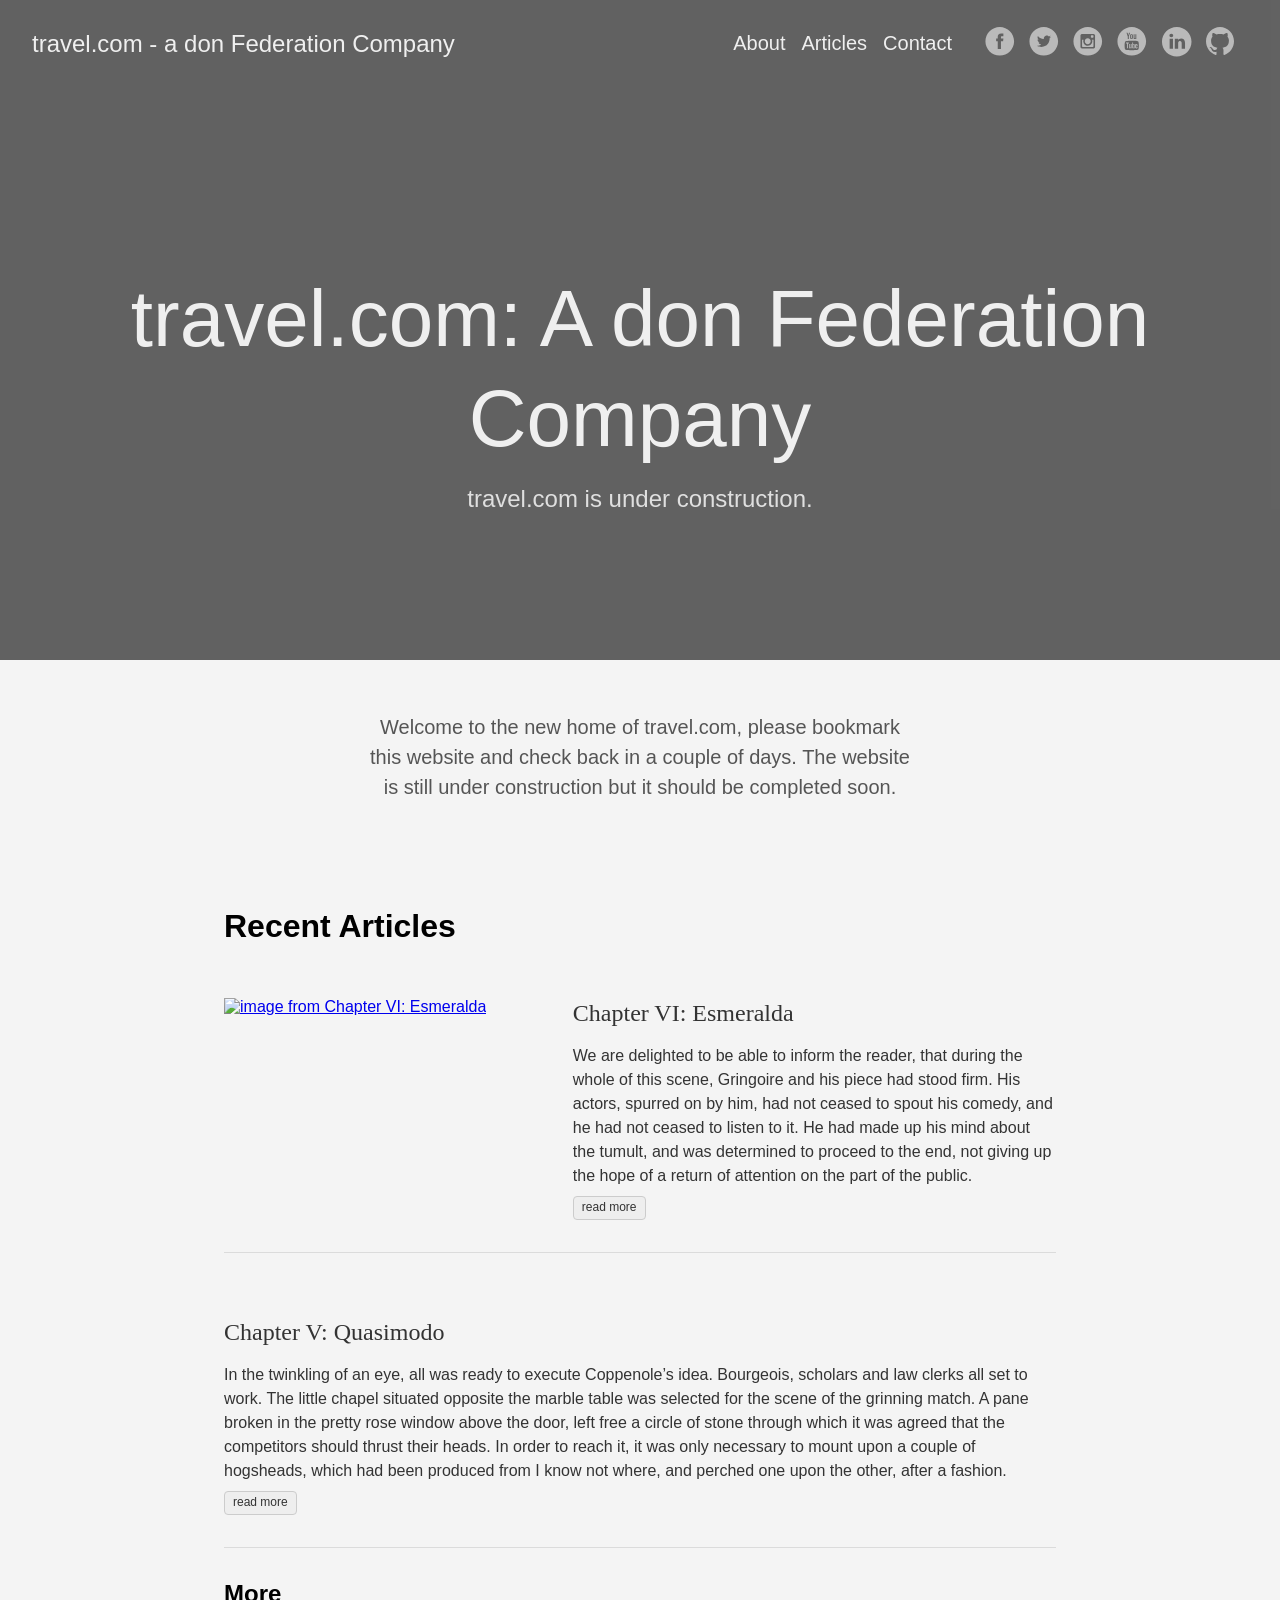
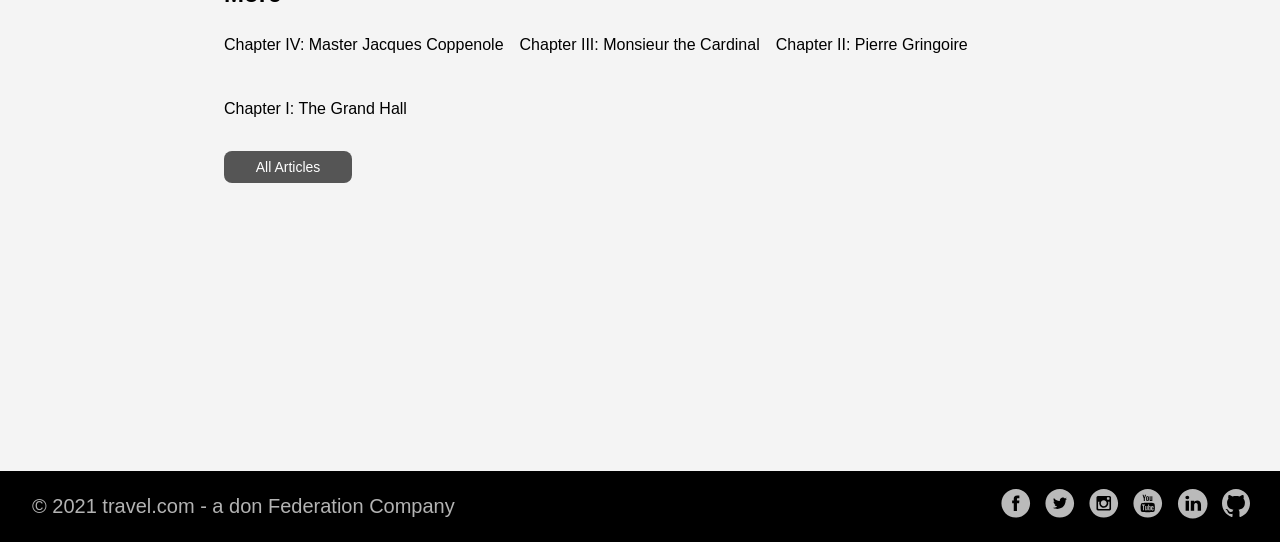
==== index.html @ cc06f285 "deploy: dc56e625b7a3e9786dd3cabf2f0669694e80a341" ====
<!doctype html><html lang=en-us><head><meta charset=utf-8><meta http-equiv=x-ua-compatible content="IE=edge,chrome=1"><title>travel.com - a don Federation Company | travel.com: A don Federation Company</title><meta name=HandheldFriendly content="True"><meta name=MobileOptimized content="320"><meta name=viewport content="width=device-width,minimum-scale=1"><meta name=generator content="Hugo 0.82.0"><meta name=ROBOTS content="NOINDEX, NOFOLLOW"><link href=/dist/css/app.d98f2eb6bcd1eaedb7edf166bd16af26.css rel=stylesheet><link href=https://example.com/index.xml rel=alternate type=application/rss+xml title="travel.com - a don Federation Company"><link href=https://example.com/index.xml rel=feed type=application/rss+xml title="travel.com - a don Federation Company"><meta property="og:title" content="travel.com: A don Federation Company"><meta property="og:description" content="travel.com is under construction."><meta property="og:type" content="website"><meta property="og:url" content="https://example.com/"><meta itemprop=name content="travel.com: A don Federation Company"><meta itemprop=description content="travel.com is under construction."><meta name=twitter:card content="summary"><meta name=twitter:title content="travel.com: A don Federation Company"><meta name=twitter:description content="travel.com is under construction."></head><body class="ma0 avenir bg-near-white"><header class="cover bg-top" style=background-image:url(https://example.com/images/gohugo-default-sample-hero-image.jpg)><div class=bg-black-60><nav class="pv3 ph3 ph4-ns" role=navigation><div class="flex-l justify-between items-center center"><a href=https://example.com class="f3 fw2 hover-white no-underline white-90 dib">travel.com - a don Federation Company</a><div class="flex-l items-center"><ul class="pl0 mr3"><li class="list f5 f4-ns fw4 dib pr3"><a class="hover-white no-underline white-90" href=/about/ title="About page">About</a></li><li class="list f5 f4-ns fw4 dib pr3"><a class="hover-white no-underline white-90" href=/post/ title="Articles page">Articles</a></li><li class="list f5 f4-ns fw4 dib pr3"><a class="hover-white no-underline white-90" href=/contact/ title="Contact page">Contact</a></li></ul><a href=https://facebook.com/donPabloNow target=_blank class="link-transition facebook link dib z-999 pt3 pt0-l mr1" title="Facebook link" rel=noopener aria-label="follow on Facebook——Opens in a new window"><svg height="32" style="enable-background:new 0 0 67 67" viewBox="0 0 67 67" width="32" xmlns="http://www.w3.org/2000/svg" xmlns:xlink="http://www.w3.org/1999/xlink"><path d="M28.765 50.32h6.744V33.998h4.499l.596-5.624h-5.095l.007-2.816c0-1.466.14-2.253 2.244-2.253h2.812V17.68h-4.5c-5.405.0-7.307 2.729-7.307 7.317v3.377h-3.369v5.625h3.369V50.32zM33 64C16.432 64 3 50.569 3 34S16.432 4 33 4s30 13.431 30 30S49.568 64 33 64z" style="fill-rule:evenodd;clip-rule:evenodd"/></svg><span class=new-window><svg height="8" style="enable-background:new 0 0 1000 1000" viewBox="0 0 1e3 1e3" width="8" xmlns="http://www.w3.org/2000/svg" xmlns:xlink="http://www.w3.org/1999/xlink"><path d="M598 128h298v298h-86V274L392 692l-60-60 418-418H598v-86zM810 810V512h86v298c0 46-40 86-86 86H214c-48 0-86-40-86-86V214c0-46 38-86 86-86h298v86H214v596h596z" style="fill-rule:evenodd;clip-rule:evenodd;fill:"/></svg></span></a><a href=https://twitter.com/donPabloNow target=_blank class="link-transition twitter link dib z-999 pt3 pt0-l mr1" title="Twitter link" rel=noopener aria-label="follow on Twitter——Opens in a new window"><svg height="32" style="enable-background:new 0 0 67 67" viewBox="0 0 67 67" width="32" xmlns="http://www.w3.org/2000/svg" xmlns:xlink="http://www.w3.org/1999/xlink"><path d="M37.167 22.283c-2.619.953-4.274 3.411-4.086 6.101l.063 1.038-1.048-.127c-3.813-.487-7.145-2.139-9.974-4.915l-1.383-1.377-.356 1.017c-.754 2.267-.272 4.661 1.299 6.271.838.89.649 1.017-.796.487-.503-.169-.943-.296-.985-.233-.146.149.356 2.076.754 2.839.545 1.06 1.655 2.097 2.871 2.712l1.027.487-1.215.021c-1.173.0-1.215.021-1.089.467.419 1.377 2.074 2.839 3.918 3.475l1.299.444-1.131.678c-1.676.976-3.646 1.526-5.616 1.568C19.775 43.256 19 43.341 19 43.405c0 .211 2.557 1.397 4.044 1.864 4.463 1.377 9.765.783 13.746-1.568 2.829-1.673 5.657-5 6.978-8.221.713-1.716 1.425-4.851 1.425-6.354.0-.975.063-1.102 1.236-2.267.692-.678 1.341-1.419 1.467-1.631.21-.403.188-.403-.88-.043-1.781.636-2.033.551-1.152-.402.649-.678 1.425-1.907 1.425-2.267.0-.063-.314.042-.671.233-.377.212-1.215.53-1.844.72l-1.131.361-1.027-.7c-.566-.381-1.361-.805-1.781-.932C39.766 21.902 38.131 21.944 37.167 22.283zM33 64C16.432 64 3 50.569 3 34S16.432 4 33 4s30 13.431 30 30S49.568 64 33 64z" style="fill-rule:evenodd;clip-rule:evenodd;fill:"/></svg><span class=new-window><svg height="8" style="enable-background:new 0 0 1000 1000" viewBox="0 0 1e3 1e3" width="8" xmlns="http://www.w3.org/2000/svg" xmlns:xlink="http://www.w3.org/1999/xlink"><path d="M598 128h298v298h-86V274L392 692l-60-60 418-418H598v-86zM810 810V512h86v298c0 46-40 86-86 86H214c-48 0-86-40-86-86V214c0-46 38-86 86-86h298v86H214v596h596z" style="fill-rule:evenodd;clip-rule:evenodd;fill:"/></svg></span></a><a href=https://instagram.com/donPabloNow target=_blank class="link-transition instagram link dib z-999 pt3 pt0-l mr1" title="Instagram link" rel=noopener aria-label="follow on Instagram——Opens in a new window"><svg height="32" style="enable-background:new 0 0 67 67" viewBox="0 0 67 67" width="32" xmlns="http://www.w3.org/2000/svg" xmlns:xlink="http://www.w3.org/1999/xlink"><path d="M42.271 26.578v-.006c.502.0 1.005.01 1.508-.002.646-.017 1.172-.57 1.172-1.217.0-.963.0-1.927.0-2.89.0-.691-.547-1.24-1.236-1.241-.961.0-1.922-.001-2.883.0-.688.001-1.236.552-1.236 1.243-.001.955-.004 1.91.003 2.865.001.143.028.291.073.426.173.508.639.82 1.209.823C41.344 26.579 41.808 26.578 42.271 26.578zM33 27.817c-3.384-.002-6.135 2.721-6.182 6.089-.049 3.46 2.72 6.201 6.04 6.272 3.454.074 6.248-2.686 6.321-6.043C39.254 30.675 36.462 27.815 33 27.817zM21.046 31.116v.082c0 4.515-.001 9.03.0 13.545.0.649.562 1.208 1.212 1.208 7.16.001 14.319.001 21.479.0.656.0 1.215-.557 1.215-1.212.001-4.509.0-9.02.0-13.528v-.094H42.04c.411 1.313.537 2.651.376 4.014s-.601 2.631-1.316 3.803-1.644 2.145-2.779 2.918c-2.944 2.006-6.821 2.182-9.946.428-1.579-.885-2.819-2.12-3.685-3.713-1.289-2.373-1.495-4.865-.739-7.451C22.983 31.116 22.021 31.116 21.046 31.116zM45.205 49.255c.159-.026.318-.049.475-.083 1.246-.265 2.264-1.304 2.508-2.557.025-.137.045-.273.067-.409V21.794c-.021-.133-.04-.268-.065-.401-.268-1.367-1.396-2.428-2.78-2.618-.058-.007-.113-.02-.17-.03H20.761c-.147.027-.296.047-.441.08-1.352.308-2.352 1.396-2.545 2.766-.008.057-.02.114-.029.171V46.24c.028.154.05.311.085.465.299 1.322 1.427 2.347 2.77 2.52.064.008.13.021.195.03H45.205zM33 64C16.432 64 3 50.569 3 34S16.432 4 33 4s30 13.431 30 30S49.568 64 33 64z" style="fill-rule:evenodd;clip-rule:evenodd;fill:"/></svg><span class=new-window><svg height="8" style="enable-background:new 0 0 1000 1000" viewBox="0 0 1e3 1e3" width="8" xmlns="http://www.w3.org/2000/svg" xmlns:xlink="http://www.w3.org/1999/xlink"><path d="M598 128h298v298h-86V274L392 692l-60-60 418-418H598v-86zM810 810V512h86v298c0 46-40 86-86 86H214c-48 0-86-40-86-86V214c0-46 38-86 86-86h298v86H214v596h596z" style="fill-rule:evenodd;clip-rule:evenodd;fill:"/></svg></span></a><a href=https://youtube.com/c/donPabloNow target=_blank class="link-transition youtube link dib z-999 pt3 pt0-l mr1" title="Youtube link" rel=noopener aria-label="follow on Youtube——Opens in a new window"><svg height="32" style="enable-background:new 0 0 67 67" viewBox="0 0 67 67" width="32" xmlns="http://www.w3.org/2000/svg" xmlns:xlink="http://www.w3.org/1999/xlink"><path d="M42.527 41.34c-.278.0-.478.078-.6.244-.121.156-.18.424-.18.796v.896h1.543V42.38c0-.372-.062-.64-.185-.796C42.989 41.418 42.792 41.34 42.527 41.34zM36.509 41.309c.234.0.417.076.544.23.123.155.185.383.185.682v4.584c0 .286-.053.487-.153.611-.1.127-.256.189-.47.189-.148.0-.287-.033-.421-.096-.135-.062-.274-.171-.415-.313v-5.531c.119-.122.239-.213.36-.271C36.26 41.335 36.383 41.309 36.509 41.309zm5.239 3.349v1.672c0 .468.057.792.17.974.118.181.313.269.592.269.289.0.491-.076.606-.229.114-.153.175-.489.175-1.013v-.405h1.795v.456c0 .911-.217 1.596-.657 2.059-.435.459-1.089.687-1.958.687-.781.0-1.398-.242-1.847-.731-.448-.486-.676-1.157-.676-2.014v-3.986c0-.768.249-1.398.742-1.882.493-.484 1.128-.727 1.911-.727.799.0 1.413.225 1.843.674.429.448.642 1.093.642 1.935v2.264H41.748zm-3.125 3.837c-.271.336-.669.501-1.187.501-.343.0-.646-.062-.912-.192-.267-.129-.519-.327-.746-.601v.681h-1.764V36.852h1.764v3.875c.237-.27.485-.478.748-.616.267-.143.534-.212.805-.212.554.0.975.189 1.265.565.294.379.438.933.438 1.66v4.926C39.034 47.678 38.897 48.159 38.623 48.495zM30.958 48.884v-.976c-.325.361-.658.636-1.009.822-.349.191-.686.282-1.014.282-.405.0-.705-.129-.913-.396-.201-.266-.305-.658-.305-1.189v-7.422h1.744v6.809c0 .211.037.362.107.457.077.095.196.141.358.141.128.0.292-.062.488-.188.197-.125.375-.283.542-.475v-6.744H32.7v8.878H30.958zM24.916 38.6v10.284h-1.968V38.6h-2.034v-1.748h6.036V38.6H24.916zm8.078-5.622c0-.001 12.08.018 13.514 1.45 1.439 1.435 1.455 8.514 1.455 8.555.0.0-.012 7.117-1.455 8.556C45.074 52.969 32.994 53 32.994 53s-12.079-.031-13.516-1.462c-1.438-1.435-1.441-8.502-1.441-8.556.0-.041.004-7.12 1.441-8.555 1.438-1.431 13.516-1.45 13.516-1.449zm9.526-3.723h-1.966v-1.08c-.358.397-.736.703-1.13.909-.392.208-.771.312-1.14.312-.458.0-.797-.146-1.027-.437-.229-.291-.345-.727-.345-1.311v-8.172h1.962v7.497c0 .231.045.399.127.502.08.104.216.156.399.156.143.0.327-.069.548-.206.22-.137.423-.312.605-.527v-7.422h1.966V29.255zM31.847 27.588c.139.147.339.219.6.219.266.0.476-.075.634-.223.157-.152.235-.358.235-.618v-5.327c0-.214-.08-.387-.241-.519-.16-.131-.37-.196-.628-.196-.241.0-.435.065-.586.196-.148.132-.225.305-.225.519v5.327C31.636 27.233 31.708 27.439 31.847 27.588zm-1.439-7.685c.528-.449 1.241-.674 2.132-.674.812.0 1.48.237 2.001.711.517.473.777 1.083.777 1.828v5.051c0 .836-.255 1.491-.762 1.968-.513.476-1.212.714-2.106.714-.858.0-1.547-.246-2.064-.736-.513-.492-.772-1.152-.772-1.983v-5.068C29.613 20.954 29.877 20.351 30.408 19.903zM24.262 16h-2.229l2.634 8.003v5.252h2.213v-5.5L29.454 16h-2.25l-1.366 5.298h-.139L24.262 16zM33 64C16.432 64 3 50.569 3 34S16.432 4 33 4s30 13.431 30 30S49.568 64 33 64z" style="fill-rule:evenodd;clip-rule:evenodd;fill:"/></svg><span class=new-window><svg height="8" style="enable-background:new 0 0 1000 1000" viewBox="0 0 1e3 1e3" width="8" xmlns="http://www.w3.org/2000/svg" xmlns:xlink="http://www.w3.org/1999/xlink"><path d="M598 128h298v298h-86V274L392 692l-60-60 418-418H598v-86zM810 810V512h86v298c0 46-40 86-86 86H214c-48 0-86-40-86-86V214c0-46 38-86 86-86h298v86H214v596h596z" style="fill-rule:evenodd;clip-rule:evenodd;fill:"/></svg></span></a><a href=https://linkedin.com/in/donPabloNow target=_blank class="link-transition linkedin link dib z-999 pt3 pt0-l mr1" title="LinkedIn link" rel=noopener aria-label="follow on LinkedIn——Opens in a new window"><svg height="32" style="enable-background:new 0 0 65 65" viewBox="0 0 65 65" width="32" xmlns="http://www.w3.org/2000/svg" xmlns:xlink="http://www.w3.org/1999/xlink"><path d="M50.837 48.137V36.425c0-6.275-3.35-9.195-7.816-9.195-3.604.0-5.219 1.983-6.119 3.374V27.71h-6.79c.09 1.917.0 20.427.0 20.427h6.79V36.729c0-.609.044-1.219.224-1.655.49-1.22 1.607-2.483 3.482-2.483 2.458.0 3.44 1.873 3.44 4.618v10.929H50.837zM22.959 24.922c2.367.0 3.842-1.57 3.842-3.531-.044-2.003-1.475-3.528-3.797-3.528s-3.841 1.524-3.841 3.528c0 1.961 1.474 3.531 3.753 3.531H22.959zM34 64C17.432 64 4 50.568 4 34 4 17.431 17.432 4 34 4s30 13.431 30 30c0 16.568-13.432 30-30 30zM26.354 48.137V27.71h-6.789v20.427h6.789z" style="fill-rule:evenodd;clip-rule:evenodd;fill:"/></svg><span class=new-window><svg height="8" style="enable-background:new 0 0 1000 1000" viewBox="0 0 1e3 1e3" width="8" xmlns="http://www.w3.org/2000/svg" xmlns:xlink="http://www.w3.org/1999/xlink"><path d="M598 128h298v298h-86V274L392 692l-60-60 418-418H598v-86zM810 810V512h86v298c0 46-40 86-86 86H214c-48 0-86-40-86-86V214c0-46 38-86 86-86h298v86H214v596h596z" style="fill-rule:evenodd;clip-rule:evenodd;fill:"/></svg></span></a><a href=https://github.com/donPabloNow target=_blank class="link-transition github link dib z-999 pt3 pt0-l mr1" title="Github link" rel=noopener aria-label="follow on Github——Opens in a new window"><svg height="32" style="enable-background:new 0 0 512 512" viewBox="0 0 512 512" width="32" xmlns="http://www.w3.org/2000/svg" xmlns:xlink="http://www.w3.org/1999/xlink"><path d="M256 32C132.3 32 32 134.8 32 261.7c0 101.5 64.2 187.5 153.2 217.9 11.2 2.1 15.3-5 15.3-11.1.0-5.5-.2-19.9-.3-39.1-62.3 13.9-75.5-30.8-75.5-30.8-10.2-26.5-24.9-33.6-24.9-33.6-20.3-14.3 1.5-14 1.5-14 22.5 1.6 34.3 23.7 34.3 23.7 20 35.1 52.4 25 65.2 19.1 2-14.8 7.8-25 14.2-30.7-49.7-5.8-102-25.5-102-113.5.0-25.1 8.7-45.6 23-61.6-2.3-5.8-10-29.2 2.2-60.8.0.0 18.8-6.2 61.6 23.5 17.9-5.1 37-7.6 56.1-7.7 19 .1 38.2 2.6 56.1 7.7 42.8-29.7 61.5-23.5 61.5-23.5 12.2 31.6 4.5 55 2.2 60.8 14.3 16.1 23 36.6 23 61.6.0 88.2-52.4 107.6-102.3 113.3 8 7.1 15.2 21.1 15.2 42.5.0 30.7-.3 55.5-.3 63 0 6.1 4 13.3 15.4 11C415.9 449.1 480 363.1 480 261.7 480 134.8 379.7 32 256 32z"/></svg><span class=new-window><svg height="8" style="enable-background:new 0 0 1000 1000" viewBox="0 0 1e3 1e3" width="8" xmlns="http://www.w3.org/2000/svg" xmlns:xlink="http://www.w3.org/1999/xlink"><path d="M598 128h298v298h-86V274L392 692l-60-60 418-418H598v-86zM810 810V512h86v298c0 46-40 86-86 86H214c-48 0-86-40-86-86V214c0-46 38-86 86-86h298v86H214v596h596z" style="fill-rule:evenodd;clip-rule:evenodd;fill:"/></svg></span></a></div></div></nav><div class="tc-l pv4 pv6-l ph3 ph4-ns"><h1 class="f2 f-subheadline-l fw2 white-90 mb0 lh-title">travel.com: A don Federation Company</h1><h2 class="fw1 f5 f3-l white-80 measure-wide-l center mt3">travel.com is under construction.</h2></div></div></header><main class=pb7 role=main><article class="cf ph3 ph5-l pv3 pv4-l f4 tc-l center measure-wide lh-copy mid-gray"><p>Welcome to the new home of travel.com, please bookmark this website and check back in a couple of days. The website is still under construction but it should be completed soon.</p></article><div class="pa3 pa4-ns w-100 w-70-ns center"><h1 class=flex-none>Recent Articles</h1><section class="w-100 mw8"><div class="relative w-100 mb4"><article class="bb b--black-10"><div class="db pv4 ph3 ph0-l no-underline dark-gray"><div class="flex flex-column flex-row-ns"><div class="pr3-ns mb4 mb0-ns w-100 w-40-ns"><a href=/post/chapter-6/ class="db grow"><img src=https://example.com/images/esmeralda.jpg class=img alt="image from Chapter VI: Esmeralda"></a></div><div class="blah w-100 w-60-ns pl3-ns"><h1 class="f3 fw1 athelas mt0 lh-title"><a href=/post/chapter-6/ class="color-inherit dim link">Chapter VI: Esmeralda</a></h1><div class="f6 f5-l lh-copy nested-copy-line-height nested-links">We are delighted to be able to inform the reader, that during the whole of this scene, Gringoire and his piece had stood firm. His actors, spurred on by him, had not ceased to spout his comedy, and he had not ceased to listen to it. He had made up his mind about the tumult, and was determined to proceed to the end, not giving up the hope of a return of attention on the part of the public.</div><a href=/post/chapter-6/ class="ba b--moon-gray bg-light-gray br2 color-inherit dib f7 hover-bg-moon-gray link mt2 ph2 pv1">read more</a></div></div></div></article></div><div class="relative w-100 mb4"><article class="bb b--black-10"><div class="db pv4 ph3 ph0-l no-underline dark-gray"><div class="flex flex-column flex-row-ns"><div class="blah w-100"><h1 class="f3 fw1 athelas mt0 lh-title"><a href=/post/chapter-5/ class="color-inherit dim link">Chapter V: Quasimodo</a></h1><div class="f6 f5-l lh-copy nested-copy-line-height nested-links">In the twinkling of an eye, all was ready to execute Coppenole’s idea. Bourgeois, scholars and law clerks all set to work. The little chapel situated opposite the marble table was selected for the scene of the grinning match. A pane broken in the pretty rose window above the door, left free a circle of stone through which it was agreed that the competitors should thrust their heads. In order to reach it, it was only necessary to mount upon a couple of hogsheads, which had been produced from I know not where, and perched one upon the other, after a fashion.</div><a href=/post/chapter-5/ class="ba b--moon-gray bg-light-gray br2 color-inherit dib f7 hover-bg-moon-gray link mt2 ph2 pv1">read more</a></div></div></div></article></div></section><section class=w-100><h1 class=f3>More</h1><h2 class="f5 fw4 mb4 dib mr3"><a href=/post/chapter-4/ class="link black dim">Chapter IV: Master Jacques Coppenole</a></h2><h2 class="f5 fw4 mb4 dib mr3"><a href=/post/chapter-3/ class="link black dim">Chapter III: Monsieur the Cardinal</a></h2><h2 class="f5 fw4 mb4 dib mr3"><a href=/post/chapter-2/ class="link black dim">Chapter II: Pierre Gringoire</a></h2><h2 class="f5 fw4 mb4 dib mr3"><a href=/post/chapter-1/ class="link black dim">Chapter I: The Grand Hall</a></h2><a href=/post/ class="link db f6 pa2 br3 bg-mid-gray white dim w4 tc">All Articles</a></section></div></main><footer class="bg-black bottom-0 w-100 pa3" role=contentinfo><div class="flex justify-between"><a class="f4 fw4 hover-white no-underline white-70 dn dib-ns pv2 ph3" href=https://example.com>&copy; 2021 travel.com - a don Federation Company</a><div><a href=https://facebook.com/donPabloNow target=_blank class="link-transition facebook link dib z-999 pt3 pt0-l mr1" title="Facebook link" rel=noopener aria-label="follow on Facebook——Opens in a new window"><svg height="32" style="enable-background:new 0 0 67 67" viewBox="0 0 67 67" width="32" xmlns="http://www.w3.org/2000/svg" xmlns:xlink="http://www.w3.org/1999/xlink"><path d="M28.765 50.32h6.744V33.998h4.499l.596-5.624h-5.095l.007-2.816c0-1.466.14-2.253 2.244-2.253h2.812V17.68h-4.5c-5.405.0-7.307 2.729-7.307 7.317v3.377h-3.369v5.625h3.369V50.32zM33 64C16.432 64 3 50.569 3 34S16.432 4 33 4s30 13.431 30 30S49.568 64 33 64z" style="fill-rule:evenodd;clip-rule:evenodd"/></svg><span class=new-window><svg height="8" style="enable-background:new 0 0 1000 1000" viewBox="0 0 1e3 1e3" width="8" xmlns="http://www.w3.org/2000/svg" xmlns:xlink="http://www.w3.org/1999/xlink"><path d="M598 128h298v298h-86V274L392 692l-60-60 418-418H598v-86zM810 810V512h86v298c0 46-40 86-86 86H214c-48 0-86-40-86-86V214c0-46 38-86 86-86h298v86H214v596h596z" style="fill-rule:evenodd;clip-rule:evenodd;fill:"/></svg></span></a><a href=https://twitter.com/donPabloNow target=_blank class="link-transition twitter link dib z-999 pt3 pt0-l mr1" title="Twitter link" rel=noopener aria-label="follow on Twitter——Opens in a new window"><svg height="32" style="enable-background:new 0 0 67 67" viewBox="0 0 67 67" width="32" xmlns="http://www.w3.org/2000/svg" xmlns:xlink="http://www.w3.org/1999/xlink"><path d="M37.167 22.283c-2.619.953-4.274 3.411-4.086 6.101l.063 1.038-1.048-.127c-3.813-.487-7.145-2.139-9.974-4.915l-1.383-1.377-.356 1.017c-.754 2.267-.272 4.661 1.299 6.271.838.89.649 1.017-.796.487-.503-.169-.943-.296-.985-.233-.146.149.356 2.076.754 2.839.545 1.06 1.655 2.097 2.871 2.712l1.027.487-1.215.021c-1.173.0-1.215.021-1.089.467.419 1.377 2.074 2.839 3.918 3.475l1.299.444-1.131.678c-1.676.976-3.646 1.526-5.616 1.568C19.775 43.256 19 43.341 19 43.405c0 .211 2.557 1.397 4.044 1.864 4.463 1.377 9.765.783 13.746-1.568 2.829-1.673 5.657-5 6.978-8.221.713-1.716 1.425-4.851 1.425-6.354.0-.975.063-1.102 1.236-2.267.692-.678 1.341-1.419 1.467-1.631.21-.403.188-.403-.88-.043-1.781.636-2.033.551-1.152-.402.649-.678 1.425-1.907 1.425-2.267.0-.063-.314.042-.671.233-.377.212-1.215.53-1.844.72l-1.131.361-1.027-.7c-.566-.381-1.361-.805-1.781-.932C39.766 21.902 38.131 21.944 37.167 22.283zM33 64C16.432 64 3 50.569 3 34S16.432 4 33 4s30 13.431 30 30S49.568 64 33 64z" style="fill-rule:evenodd;clip-rule:evenodd;fill:"/></svg><span class=new-window><svg height="8" style="enable-background:new 0 0 1000 1000" viewBox="0 0 1e3 1e3" width="8" xmlns="http://www.w3.org/2000/svg" xmlns:xlink="http://www.w3.org/1999/xlink"><path d="M598 128h298v298h-86V274L392 692l-60-60 418-418H598v-86zM810 810V512h86v298c0 46-40 86-86 86H214c-48 0-86-40-86-86V214c0-46 38-86 86-86h298v86H214v596h596z" style="fill-rule:evenodd;clip-rule:evenodd;fill:"/></svg></span></a><a href=https://instagram.com/donPabloNow target=_blank class="link-transition instagram link dib z-999 pt3 pt0-l mr1" title="Instagram link" rel=noopener aria-label="follow on Instagram——Opens in a new window"><svg height="32" style="enable-background:new 0 0 67 67" viewBox="0 0 67 67" width="32" xmlns="http://www.w3.org/2000/svg" xmlns:xlink="http://www.w3.org/1999/xlink"><path d="M42.271 26.578v-.006c.502.0 1.005.01 1.508-.002.646-.017 1.172-.57 1.172-1.217.0-.963.0-1.927.0-2.89.0-.691-.547-1.24-1.236-1.241-.961.0-1.922-.001-2.883.0-.688.001-1.236.552-1.236 1.243-.001.955-.004 1.91.003 2.865.001.143.028.291.073.426.173.508.639.82 1.209.823C41.344 26.579 41.808 26.578 42.271 26.578zM33 27.817c-3.384-.002-6.135 2.721-6.182 6.089-.049 3.46 2.72 6.201 6.04 6.272 3.454.074 6.248-2.686 6.321-6.043C39.254 30.675 36.462 27.815 33 27.817zM21.046 31.116v.082c0 4.515-.001 9.03.0 13.545.0.649.562 1.208 1.212 1.208 7.16.001 14.319.001 21.479.0.656.0 1.215-.557 1.215-1.212.001-4.509.0-9.02.0-13.528v-.094H42.04c.411 1.313.537 2.651.376 4.014s-.601 2.631-1.316 3.803-1.644 2.145-2.779 2.918c-2.944 2.006-6.821 2.182-9.946.428-1.579-.885-2.819-2.12-3.685-3.713-1.289-2.373-1.495-4.865-.739-7.451C22.983 31.116 22.021 31.116 21.046 31.116zM45.205 49.255c.159-.026.318-.049.475-.083 1.246-.265 2.264-1.304 2.508-2.557.025-.137.045-.273.067-.409V21.794c-.021-.133-.04-.268-.065-.401-.268-1.367-1.396-2.428-2.78-2.618-.058-.007-.113-.02-.17-.03H20.761c-.147.027-.296.047-.441.08-1.352.308-2.352 1.396-2.545 2.766-.008.057-.02.114-.029.171V46.24c.028.154.05.311.085.465.299 1.322 1.427 2.347 2.77 2.52.064.008.13.021.195.03H45.205zM33 64C16.432 64 3 50.569 3 34S16.432 4 33 4s30 13.431 30 30S49.568 64 33 64z" style="fill-rule:evenodd;clip-rule:evenodd;fill:"/></svg><span class=new-window><svg height="8" style="enable-background:new 0 0 1000 1000" viewBox="0 0 1e3 1e3" width="8" xmlns="http://www.w3.org/2000/svg" xmlns:xlink="http://www.w3.org/1999/xlink"><path d="M598 128h298v298h-86V274L392 692l-60-60 418-418H598v-86zM810 810V512h86v298c0 46-40 86-86 86H214c-48 0-86-40-86-86V214c0-46 38-86 86-86h298v86H214v596h596z" style="fill-rule:evenodd;clip-rule:evenodd;fill:"/></svg></span></a><a href=https://youtube.com/c/donPabloNow target=_blank class="link-transition youtube link dib z-999 pt3 pt0-l mr1" title="Youtube link" rel=noopener aria-label="follow on Youtube——Opens in a new window"><svg height="32" style="enable-background:new 0 0 67 67" viewBox="0 0 67 67" width="32" xmlns="http://www.w3.org/2000/svg" xmlns:xlink="http://www.w3.org/1999/xlink"><path d="M42.527 41.34c-.278.0-.478.078-.6.244-.121.156-.18.424-.18.796v.896h1.543V42.38c0-.372-.062-.64-.185-.796C42.989 41.418 42.792 41.34 42.527 41.34zM36.509 41.309c.234.0.417.076.544.23.123.155.185.383.185.682v4.584c0 .286-.053.487-.153.611-.1.127-.256.189-.47.189-.148.0-.287-.033-.421-.096-.135-.062-.274-.171-.415-.313v-5.531c.119-.122.239-.213.36-.271C36.26 41.335 36.383 41.309 36.509 41.309zm5.239 3.349v1.672c0 .468.057.792.17.974.118.181.313.269.592.269.289.0.491-.076.606-.229.114-.153.175-.489.175-1.013v-.405h1.795v.456c0 .911-.217 1.596-.657 2.059-.435.459-1.089.687-1.958.687-.781.0-1.398-.242-1.847-.731-.448-.486-.676-1.157-.676-2.014v-3.986c0-.768.249-1.398.742-1.882.493-.484 1.128-.727 1.911-.727.799.0 1.413.225 1.843.674.429.448.642 1.093.642 1.935v2.264H41.748zm-3.125 3.837c-.271.336-.669.501-1.187.501-.343.0-.646-.062-.912-.192-.267-.129-.519-.327-.746-.601v.681h-1.764V36.852h1.764v3.875c.237-.27.485-.478.748-.616.267-.143.534-.212.805-.212.554.0.975.189 1.265.565.294.379.438.933.438 1.66v4.926C39.034 47.678 38.897 48.159 38.623 48.495zM30.958 48.884v-.976c-.325.361-.658.636-1.009.822-.349.191-.686.282-1.014.282-.405.0-.705-.129-.913-.396-.201-.266-.305-.658-.305-1.189v-7.422h1.744v6.809c0 .211.037.362.107.457.077.095.196.141.358.141.128.0.292-.062.488-.188.197-.125.375-.283.542-.475v-6.744H32.7v8.878H30.958zM24.916 38.6v10.284h-1.968V38.6h-2.034v-1.748h6.036V38.6H24.916zm8.078-5.622c0-.001 12.08.018 13.514 1.45 1.439 1.435 1.455 8.514 1.455 8.555.0.0-.012 7.117-1.455 8.556C45.074 52.969 32.994 53 32.994 53s-12.079-.031-13.516-1.462c-1.438-1.435-1.441-8.502-1.441-8.556.0-.041.004-7.12 1.441-8.555 1.438-1.431 13.516-1.45 13.516-1.449zm9.526-3.723h-1.966v-1.08c-.358.397-.736.703-1.13.909-.392.208-.771.312-1.14.312-.458.0-.797-.146-1.027-.437-.229-.291-.345-.727-.345-1.311v-8.172h1.962v7.497c0 .231.045.399.127.502.08.104.216.156.399.156.143.0.327-.069.548-.206.22-.137.423-.312.605-.527v-7.422h1.966V29.255zM31.847 27.588c.139.147.339.219.6.219.266.0.476-.075.634-.223.157-.152.235-.358.235-.618v-5.327c0-.214-.08-.387-.241-.519-.16-.131-.37-.196-.628-.196-.241.0-.435.065-.586.196-.148.132-.225.305-.225.519v5.327C31.636 27.233 31.708 27.439 31.847 27.588zm-1.439-7.685c.528-.449 1.241-.674 2.132-.674.812.0 1.48.237 2.001.711.517.473.777 1.083.777 1.828v5.051c0 .836-.255 1.491-.762 1.968-.513.476-1.212.714-2.106.714-.858.0-1.547-.246-2.064-.736-.513-.492-.772-1.152-.772-1.983v-5.068C29.613 20.954 29.877 20.351 30.408 19.903zM24.262 16h-2.229l2.634 8.003v5.252h2.213v-5.5L29.454 16h-2.25l-1.366 5.298h-.139L24.262 16zM33 64C16.432 64 3 50.569 3 34S16.432 4 33 4s30 13.431 30 30S49.568 64 33 64z" style="fill-rule:evenodd;clip-rule:evenodd;fill:"/></svg><span class=new-window><svg height="8" style="enable-background:new 0 0 1000 1000" viewBox="0 0 1e3 1e3" width="8" xmlns="http://www.w3.org/2000/svg" xmlns:xlink="http://www.w3.org/1999/xlink"><path d="M598 128h298v298h-86V274L392 692l-60-60 418-418H598v-86zM810 810V512h86v298c0 46-40 86-86 86H214c-48 0-86-40-86-86V214c0-46 38-86 86-86h298v86H214v596h596z" style="fill-rule:evenodd;clip-rule:evenodd;fill:"/></svg></span></a><a href=https://linkedin.com/in/donPabloNow target=_blank class="link-transition linkedin link dib z-999 pt3 pt0-l mr1" title="LinkedIn link" rel=noopener aria-label="follow on LinkedIn——Opens in a new window"><svg height="32" style="enable-background:new 0 0 65 65" viewBox="0 0 65 65" width="32" xmlns="http://www.w3.org/2000/svg" xmlns:xlink="http://www.w3.org/1999/xlink"><path d="M50.837 48.137V36.425c0-6.275-3.35-9.195-7.816-9.195-3.604.0-5.219 1.983-6.119 3.374V27.71h-6.79c.09 1.917.0 20.427.0 20.427h6.79V36.729c0-.609.044-1.219.224-1.655.49-1.22 1.607-2.483 3.482-2.483 2.458.0 3.44 1.873 3.44 4.618v10.929H50.837zM22.959 24.922c2.367.0 3.842-1.57 3.842-3.531-.044-2.003-1.475-3.528-3.797-3.528s-3.841 1.524-3.841 3.528c0 1.961 1.474 3.531 3.753 3.531H22.959zM34 64C17.432 64 4 50.568 4 34 4 17.431 17.432 4 34 4s30 13.431 30 30c0 16.568-13.432 30-30 30zM26.354 48.137V27.71h-6.789v20.427h6.789z" style="fill-rule:evenodd;clip-rule:evenodd;fill:"/></svg><span class=new-window><svg height="8" style="enable-background:new 0 0 1000 1000" viewBox="0 0 1e3 1e3" width="8" xmlns="http://www.w3.org/2000/svg" xmlns:xlink="http://www.w3.org/1999/xlink"><path d="M598 128h298v298h-86V274L392 692l-60-60 418-418H598v-86zM810 810V512h86v298c0 46-40 86-86 86H214c-48 0-86-40-86-86V214c0-46 38-86 86-86h298v86H214v596h596z" style="fill-rule:evenodd;clip-rule:evenodd;fill:"/></svg></span></a><a href=https://github.com/donPabloNow target=_blank class="link-transition github link dib z-999 pt3 pt0-l mr1" title="Github link" rel=noopener aria-label="follow on Github——Opens in a new window"><svg height="32" style="enable-background:new 0 0 512 512" viewBox="0 0 512 512" width="32" xmlns="http://www.w3.org/2000/svg" xmlns:xlink="http://www.w3.org/1999/xlink"><path d="M256 32C132.3 32 32 134.8 32 261.7c0 101.5 64.2 187.5 153.2 217.9 11.2 2.1 15.3-5 15.3-11.1.0-5.5-.2-19.9-.3-39.1-62.3 13.9-75.5-30.8-75.5-30.8-10.2-26.5-24.9-33.6-24.9-33.6-20.3-14.3 1.5-14 1.5-14 22.5 1.6 34.3 23.7 34.3 23.7 20 35.1 52.4 25 65.2 19.1 2-14.8 7.8-25 14.2-30.7-49.7-5.8-102-25.5-102-113.5.0-25.1 8.7-45.6 23-61.6-2.3-5.8-10-29.2 2.2-60.8.0.0 18.8-6.2 61.6 23.5 17.9-5.1 37-7.6 56.1-7.7 19 .1 38.2 2.6 56.1 7.7 42.8-29.7 61.5-23.5 61.5-23.5 12.2 31.6 4.5 55 2.2 60.8 14.3 16.1 23 36.6 23 61.6.0 88.2-52.4 107.6-102.3 113.3 8 7.1 15.2 21.1 15.2 42.5.0 30.7-.3 55.5-.3 63 0 6.1 4 13.3 15.4 11C415.9 449.1 480 363.1 480 261.7 480 134.8 379.7 32 256 32z"/></svg><span class=new-window><svg height="8" style="enable-background:new 0 0 1000 1000" viewBox="0 0 1e3 1e3" width="8" xmlns="http://www.w3.org/2000/svg" xmlns:xlink="http://www.w3.org/1999/xlink"><path d="M598 128h298v298h-86V274L392 692l-60-60 418-418H598v-86zM810 810V512h86v298c0 46-40 86-86 86H214c-48 0-86-40-86-86V214c0-46 38-86 86-86h298v86H214v596h596z" style="fill-rule:evenodd;clip-rule:evenodd;fill:"/></svg></span></a></div></div></footer><script src=/dist/js/app.3fc0f988d21662902933.js></script></body></html>
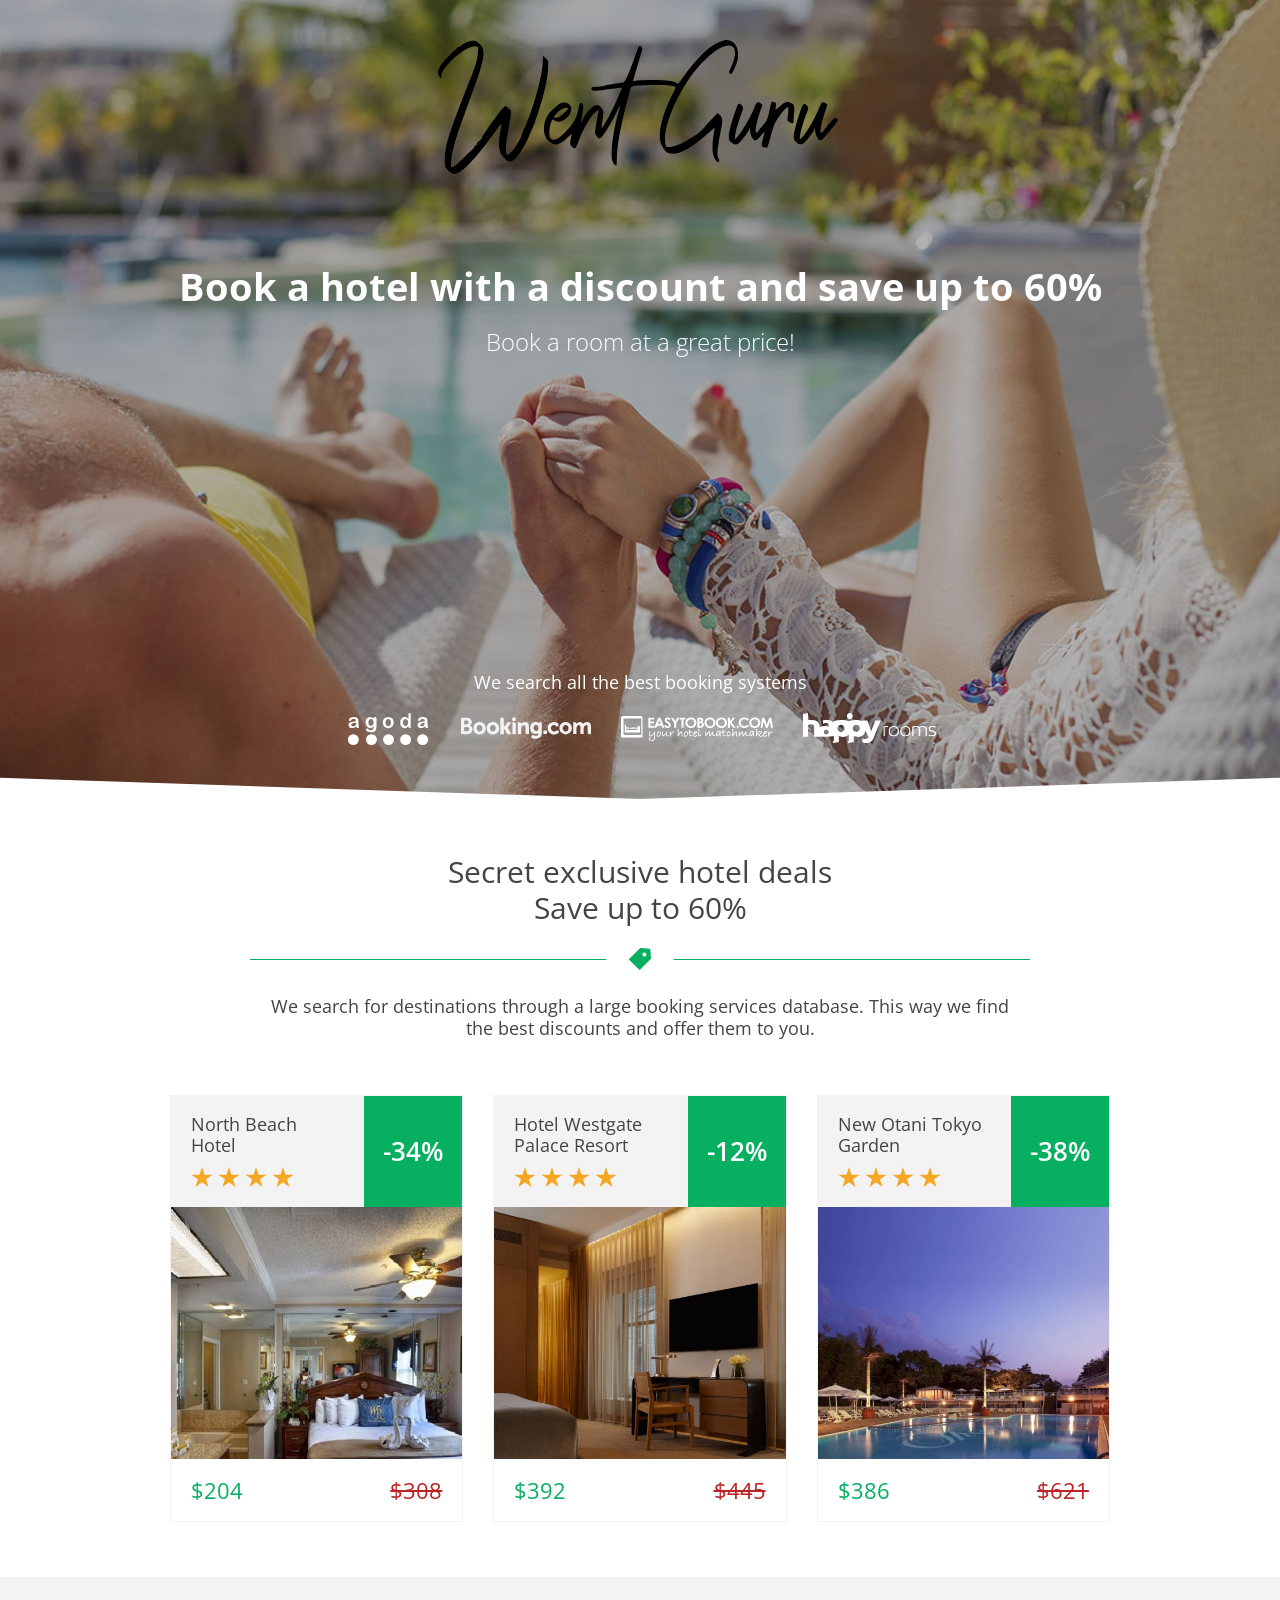
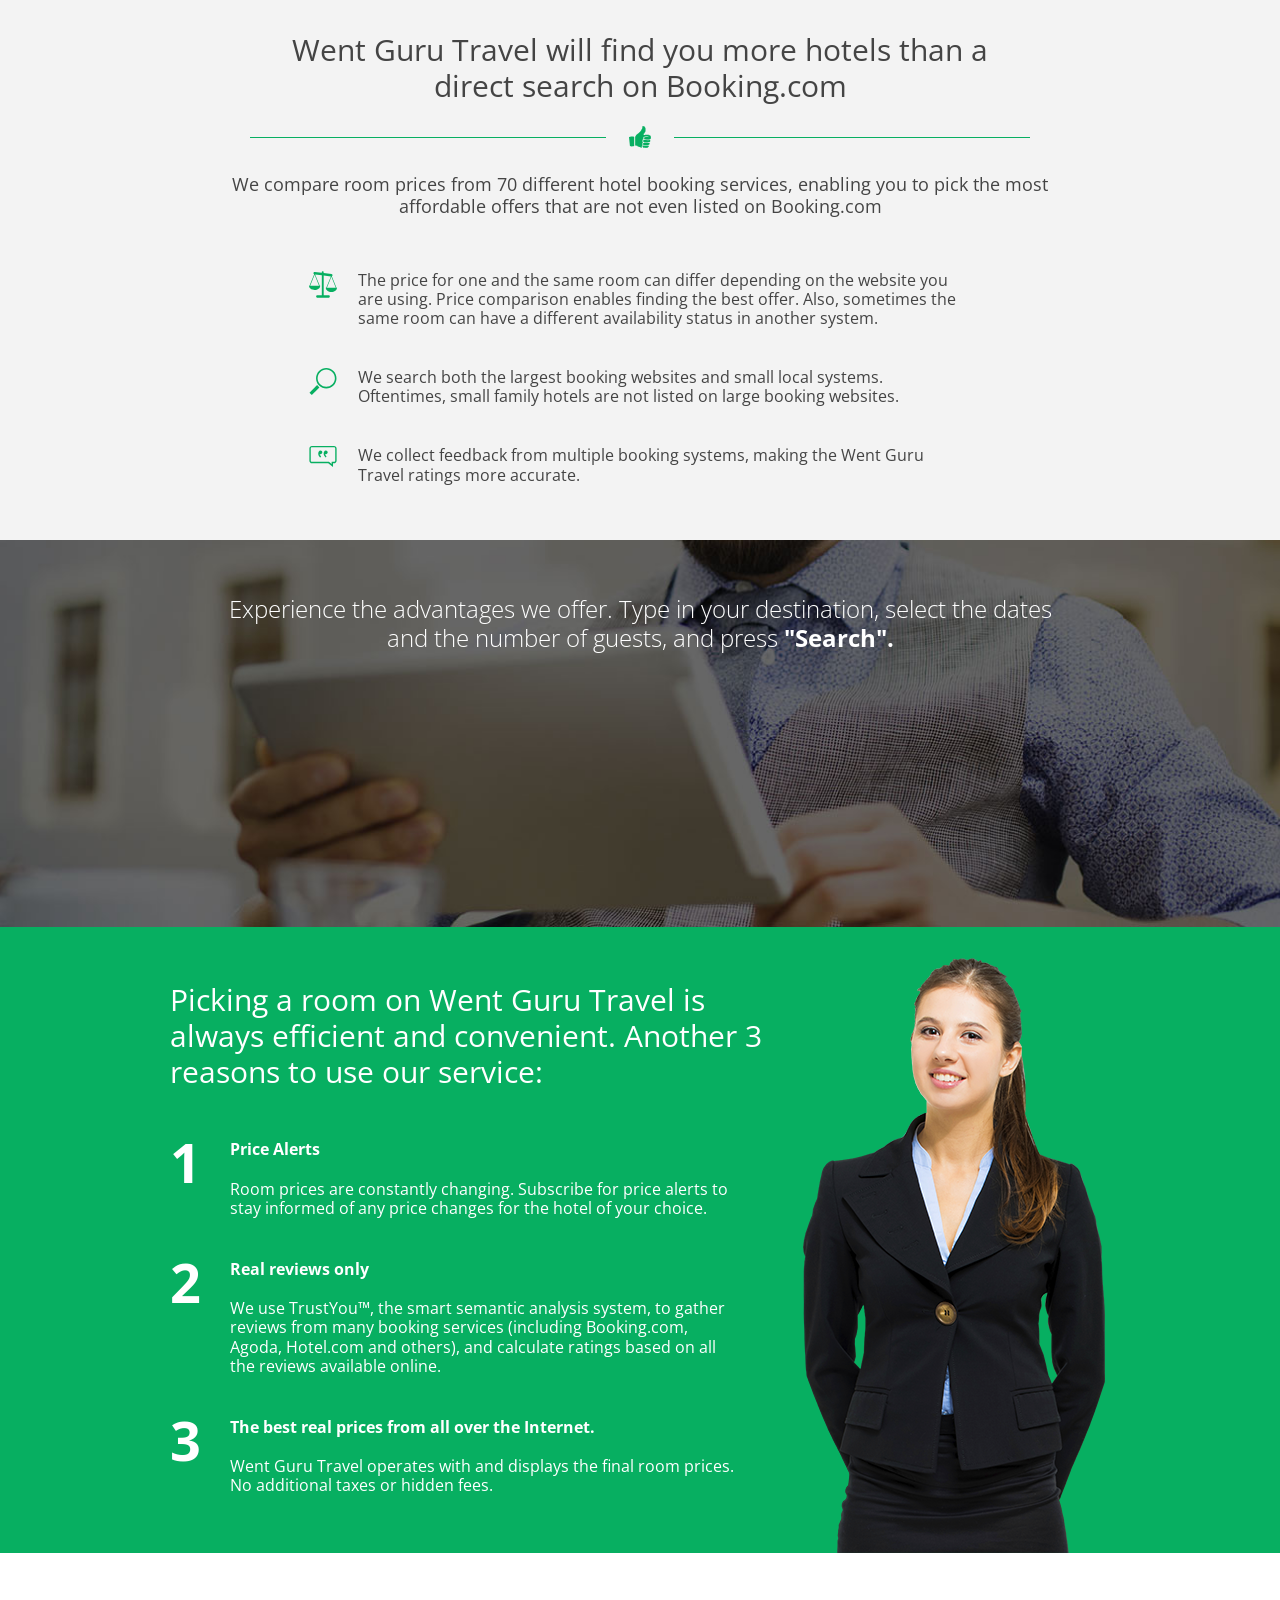
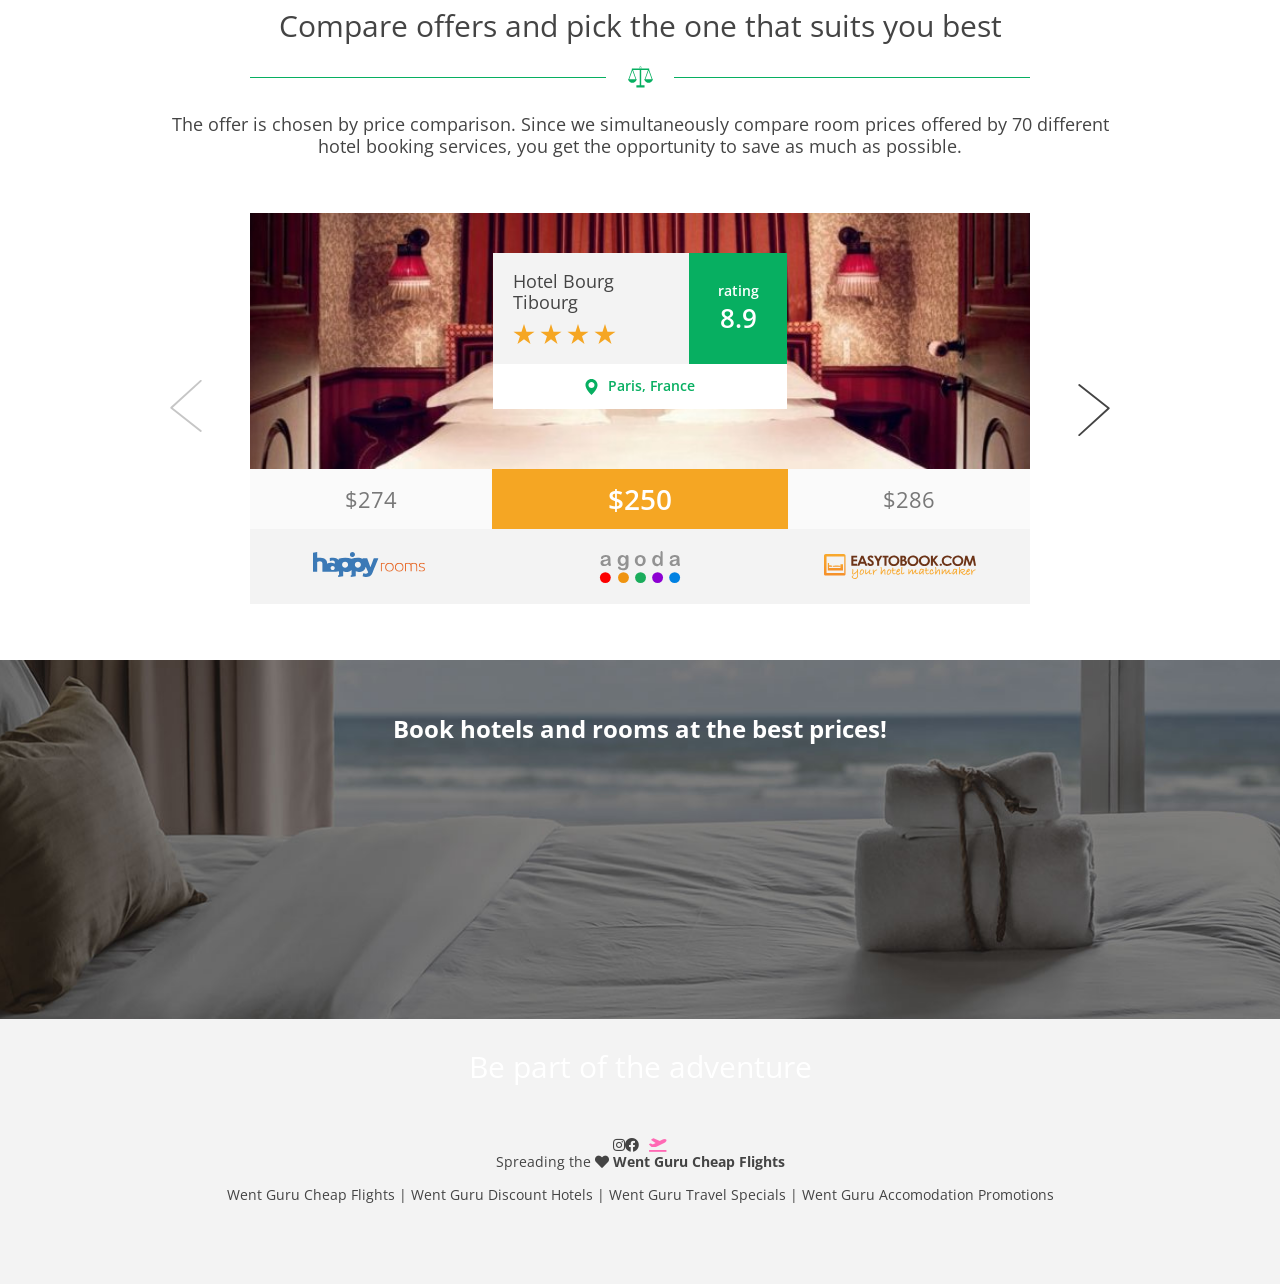
==== commit fb057d1d: "Signed-off-by: don Pablo <don@obeyi.com>" ====
--- a/index.html
+++ b/index.html
@@ -1 +1,421 @@
-<!doctype html><html lang=en-us><head><meta charset=utf-8><meta http-equiv=x-ua-compatible content="IE=edge,chrome=1"><title>travel.com - a don Federation Company | travel.com: A don Federation Company</title><meta name=HandheldFriendly content="True"><meta name=MobileOptimized content="320"><meta name=viewport content="width=device-width,minimum-scale=1"><meta name=generator content="Hugo 0.82.0"><meta name=ROBOTS content="NOINDEX, NOFOLLOW"><link href=/dist/css/app.d98f2eb6bcd1eaedb7edf166bd16af26.css rel=stylesheet><link href=https://example.com/index.xml rel=alternate type=application/rss+xml title="travel.com - a don Federation Company"><link href=https://example.com/index.xml rel=feed type=application/rss+xml title="travel.com - a don Federation Company"><meta property="og:title" content="travel.com: A don Federation Company"><meta property="og:description" content="travel.com is under construction."><meta property="og:type" content="website"><meta property="og:url" content="https://example.com/"><meta itemprop=name content="travel.com: A don Federation Company"><meta itemprop=description content="travel.com is under construction."><meta name=twitter:card content="summary"><meta name=twitter:title content="travel.com: A don Federation Company"><meta name=twitter:description content="travel.com is under construction."></head><body class="ma0 avenir bg-near-white"><header class="cover bg-top" style=background-image:url(https://example.com/images/gohugo-default-sample-hero-image.jpg)><div class=bg-black-60><nav class="pv3 ph3 ph4-ns" role=navigation><div class="flex-l justify-between items-center center"><a href=https://example.com class="f3 fw2 hover-white no-underline white-90 dib">travel.com - a don Federation Company</a><div class="flex-l items-center"><ul class="pl0 mr3"><li class="list f5 f4-ns fw4 dib pr3"><a class="hover-white no-underline white-90" href=/about/ title="About page">About</a></li><li class="list f5 f4-ns fw4 dib pr3"><a class="hover-white no-underline white-90" href=/post/ title="Articles page">Articles</a></li><li class="list f5 f4-ns fw4 dib pr3"><a class="hover-white no-underline white-90" href=/contact/ title="Contact page">Contact</a></li></ul><a href=https://facebook.com/donPabloNow target=_blank class="link-transition facebook link dib z-999 pt3 pt0-l mr1" title="Facebook link" rel=noopener aria-label="follow on Facebook——Opens in a new window"><svg height="32" style="enable-background:new 0 0 67 67" viewBox="0 0 67 67" width="32" xmlns="http://www.w3.org/2000/svg" xmlns:xlink="http://www.w3.org/1999/xlink"><path d="M28.765 50.32h6.744V33.998h4.499l.596-5.624h-5.095l.007-2.816c0-1.466.14-2.253 2.244-2.253h2.812V17.68h-4.5c-5.405.0-7.307 2.729-7.307 7.317v3.377h-3.369v5.625h3.369V50.32zM33 64C16.432 64 3 50.569 3 34S16.432 4 33 4s30 13.431 30 30S49.568 64 33 64z" style="fill-rule:evenodd;clip-rule:evenodd"/></svg><span class=new-window><svg height="8" style="enable-background:new 0 0 1000 1000" viewBox="0 0 1e3 1e3" width="8" xmlns="http://www.w3.org/2000/svg" xmlns:xlink="http://www.w3.org/1999/xlink"><path d="M598 128h298v298h-86V274L392 692l-60-60 418-418H598v-86zM810 810V512h86v298c0 46-40 86-86 86H214c-48 0-86-40-86-86V214c0-46 38-86 86-86h298v86H214v596h596z" style="fill-rule:evenodd;clip-rule:evenodd;fill:"/></svg></span></a><a href=https://twitter.com/donPabloNow target=_blank class="link-transition twitter link dib z-999 pt3 pt0-l mr1" title="Twitter link" rel=noopener aria-label="follow on Twitter——Opens in a new window"><svg height="32" style="enable-background:new 0 0 67 67" viewBox="0 0 67 67" width="32" xmlns="http://www.w3.org/2000/svg" xmlns:xlink="http://www.w3.org/1999/xlink"><path d="M37.167 22.283c-2.619.953-4.274 3.411-4.086 6.101l.063 1.038-1.048-.127c-3.813-.487-7.145-2.139-9.974-4.915l-1.383-1.377-.356 1.017c-.754 2.267-.272 4.661 1.299 6.271.838.89.649 1.017-.796.487-.503-.169-.943-.296-.985-.233-.146.149.356 2.076.754 2.839.545 1.06 1.655 2.097 2.871 2.712l1.027.487-1.215.021c-1.173.0-1.215.021-1.089.467.419 1.377 2.074 2.839 3.918 3.475l1.299.444-1.131.678c-1.676.976-3.646 1.526-5.616 1.568C19.775 43.256 19 43.341 19 43.405c0 .211 2.557 1.397 4.044 1.864 4.463 1.377 9.765.783 13.746-1.568 2.829-1.673 5.657-5 6.978-8.221.713-1.716 1.425-4.851 1.425-6.354.0-.975.063-1.102 1.236-2.267.692-.678 1.341-1.419 1.467-1.631.21-.403.188-.403-.88-.043-1.781.636-2.033.551-1.152-.402.649-.678 1.425-1.907 1.425-2.267.0-.063-.314.042-.671.233-.377.212-1.215.53-1.844.72l-1.131.361-1.027-.7c-.566-.381-1.361-.805-1.781-.932C39.766 21.902 38.131 21.944 37.167 22.283zM33 64C16.432 64 3 50.569 3 34S16.432 4 33 4s30 13.431 30 30S49.568 64 33 64z" style="fill-rule:evenodd;clip-rule:evenodd;fill:"/></svg><span class=new-window><svg height="8" style="enable-background:new 0 0 1000 1000" viewBox="0 0 1e3 1e3" width="8" xmlns="http://www.w3.org/2000/svg" xmlns:xlink="http://www.w3.org/1999/xlink"><path d="M598 128h298v298h-86V274L392 692l-60-60 418-418H598v-86zM810 810V512h86v298c0 46-40 86-86 86H214c-48 0-86-40-86-86V214c0-46 38-86 86-86h298v86H214v596h596z" style="fill-rule:evenodd;clip-rule:evenodd;fill:"/></svg></span></a><a href=https://instagram.com/donPabloNow target=_blank class="link-transition instagram link dib z-999 pt3 pt0-l mr1" title="Instagram link" rel=noopener aria-label="follow on Instagram——Opens in a new window"><svg height="32" style="enable-background:new 0 0 67 67" viewBox="0 0 67 67" width="32" xmlns="http://www.w3.org/2000/svg" xmlns:xlink="http://www.w3.org/1999/xlink"><path d="M42.271 26.578v-.006c.502.0 1.005.01 1.508-.002.646-.017 1.172-.57 1.172-1.217.0-.963.0-1.927.0-2.89.0-.691-.547-1.24-1.236-1.241-.961.0-1.922-.001-2.883.0-.688.001-1.236.552-1.236 1.243-.001.955-.004 1.91.003 2.865.001.143.028.291.073.426.173.508.639.82 1.209.823C41.344 26.579 41.808 26.578 42.271 26.578zM33 27.817c-3.384-.002-6.135 2.721-6.182 6.089-.049 3.46 2.72 6.201 6.04 6.272 3.454.074 6.248-2.686 6.321-6.043C39.254 30.675 36.462 27.815 33 27.817zM21.046 31.116v.082c0 4.515-.001 9.03.0 13.545.0.649.562 1.208 1.212 1.208 7.16.001 14.319.001 21.479.0.656.0 1.215-.557 1.215-1.212.001-4.509.0-9.02.0-13.528v-.094H42.04c.411 1.313.537 2.651.376 4.014s-.601 2.631-1.316 3.803-1.644 2.145-2.779 2.918c-2.944 2.006-6.821 2.182-9.946.428-1.579-.885-2.819-2.12-3.685-3.713-1.289-2.373-1.495-4.865-.739-7.451C22.983 31.116 22.021 31.116 21.046 31.116zM45.205 49.255c.159-.026.318-.049.475-.083 1.246-.265 2.264-1.304 2.508-2.557.025-.137.045-.273.067-.409V21.794c-.021-.133-.04-.268-.065-.401-.268-1.367-1.396-2.428-2.78-2.618-.058-.007-.113-.02-.17-.03H20.761c-.147.027-.296.047-.441.08-1.352.308-2.352 1.396-2.545 2.766-.008.057-.02.114-.029.171V46.24c.028.154.05.311.085.465.299 1.322 1.427 2.347 2.77 2.52.064.008.13.021.195.03H45.205zM33 64C16.432 64 3 50.569 3 34S16.432 4 33 4s30 13.431 30 30S49.568 64 33 64z" style="fill-rule:evenodd;clip-rule:evenodd;fill:"/></svg><span class=new-window><svg height="8" style="enable-background:new 0 0 1000 1000" viewBox="0 0 1e3 1e3" width="8" xmlns="http://www.w3.org/2000/svg" xmlns:xlink="http://www.w3.org/1999/xlink"><path d="M598 128h298v298h-86V274L392 692l-60-60 418-418H598v-86zM810 810V512h86v298c0 46-40 86-86 86H214c-48 0-86-40-86-86V214c0-46 38-86 86-86h298v86H214v596h596z" style="fill-rule:evenodd;clip-rule:evenodd;fill:"/></svg></span></a><a href=https://youtube.com/c/donPabloNow target=_blank class="link-transition youtube link dib z-999 pt3 pt0-l mr1" title="Youtube link" rel=noopener aria-label="follow on Youtube——Opens in a new window"><svg height="32" style="enable-background:new 0 0 67 67" viewBox="0 0 67 67" width="32" xmlns="http://www.w3.org/2000/svg" xmlns:xlink="http://www.w3.org/1999/xlink"><path d="M42.527 41.34c-.278.0-.478.078-.6.244-.121.156-.18.424-.18.796v.896h1.543V42.38c0-.372-.062-.64-.185-.796C42.989 41.418 42.792 41.34 42.527 41.34zM36.509 41.309c.234.0.417.076.544.23.123.155.185.383.185.682v4.584c0 .286-.053.487-.153.611-.1.127-.256.189-.47.189-.148.0-.287-.033-.421-.096-.135-.062-.274-.171-.415-.313v-5.531c.119-.122.239-.213.36-.271C36.26 41.335 36.383 41.309 36.509 41.309zm5.239 3.349v1.672c0 .468.057.792.17.974.118.181.313.269.592.269.289.0.491-.076.606-.229.114-.153.175-.489.175-1.013v-.405h1.795v.456c0 .911-.217 1.596-.657 2.059-.435.459-1.089.687-1.958.687-.781.0-1.398-.242-1.847-.731-.448-.486-.676-1.157-.676-2.014v-3.986c0-.768.249-1.398.742-1.882.493-.484 1.128-.727 1.911-.727.799.0 1.413.225 1.843.674.429.448.642 1.093.642 1.935v2.264H41.748zm-3.125 3.837c-.271.336-.669.501-1.187.501-.343.0-.646-.062-.912-.192-.267-.129-.519-.327-.746-.601v.681h-1.764V36.852h1.764v3.875c.237-.27.485-.478.748-.616.267-.143.534-.212.805-.212.554.0.975.189 1.265.565.294.379.438.933.438 1.66v4.926C39.034 47.678 38.897 48.159 38.623 48.495zM30.958 48.884v-.976c-.325.361-.658.636-1.009.822-.349.191-.686.282-1.014.282-.405.0-.705-.129-.913-.396-.201-.266-.305-.658-.305-1.189v-7.422h1.744v6.809c0 .211.037.362.107.457.077.095.196.141.358.141.128.0.292-.062.488-.188.197-.125.375-.283.542-.475v-6.744H32.7v8.878H30.958zM24.916 38.6v10.284h-1.968V38.6h-2.034v-1.748h6.036V38.6H24.916zm8.078-5.622c0-.001 12.08.018 13.514 1.45 1.439 1.435 1.455 8.514 1.455 8.555.0.0-.012 7.117-1.455 8.556C45.074 52.969 32.994 53 32.994 53s-12.079-.031-13.516-1.462c-1.438-1.435-1.441-8.502-1.441-8.556.0-.041.004-7.12 1.441-8.555 1.438-1.431 13.516-1.45 13.516-1.449zm9.526-3.723h-1.966v-1.08c-.358.397-.736.703-1.13.909-.392.208-.771.312-1.14.312-.458.0-.797-.146-1.027-.437-.229-.291-.345-.727-.345-1.311v-8.172h1.962v7.497c0 .231.045.399.127.502.08.104.216.156.399.156.143.0.327-.069.548-.206.22-.137.423-.312.605-.527v-7.422h1.966V29.255zM31.847 27.588c.139.147.339.219.6.219.266.0.476-.075.634-.223.157-.152.235-.358.235-.618v-5.327c0-.214-.08-.387-.241-.519-.16-.131-.37-.196-.628-.196-.241.0-.435.065-.586.196-.148.132-.225.305-.225.519v5.327C31.636 27.233 31.708 27.439 31.847 27.588zm-1.439-7.685c.528-.449 1.241-.674 2.132-.674.812.0 1.48.237 2.001.711.517.473.777 1.083.777 1.828v5.051c0 .836-.255 1.491-.762 1.968-.513.476-1.212.714-2.106.714-.858.0-1.547-.246-2.064-.736-.513-.492-.772-1.152-.772-1.983v-5.068C29.613 20.954 29.877 20.351 30.408 19.903zM24.262 16h-2.229l2.634 8.003v5.252h2.213v-5.5L29.454 16h-2.25l-1.366 5.298h-.139L24.262 16zM33 64C16.432 64 3 50.569 3 34S16.432 4 33 4s30 13.431 30 30S49.568 64 33 64z" style="fill-rule:evenodd;clip-rule:evenodd;fill:"/></svg><span class=new-window><svg height="8" style="enable-background:new 0 0 1000 1000" viewBox="0 0 1e3 1e3" width="8" xmlns="http://www.w3.org/2000/svg" xmlns:xlink="http://www.w3.org/1999/xlink"><path d="M598 128h298v298h-86V274L392 692l-60-60 418-418H598v-86zM810 810V512h86v298c0 46-40 86-86 86H214c-48 0-86-40-86-86V214c0-46 38-86 86-86h298v86H214v596h596z" style="fill-rule:evenodd;clip-rule:evenodd;fill:"/></svg></span></a><a href=https://linkedin.com/in/donPabloNow target=_blank class="link-transition linkedin link dib z-999 pt3 pt0-l mr1" title="LinkedIn link" rel=noopener aria-label="follow on LinkedIn——Opens in a new window"><svg height="32" style="enable-background:new 0 0 65 65" viewBox="0 0 65 65" width="32" xmlns="http://www.w3.org/2000/svg" xmlns:xlink="http://www.w3.org/1999/xlink"><path d="M50.837 48.137V36.425c0-6.275-3.35-9.195-7.816-9.195-3.604.0-5.219 1.983-6.119 3.374V27.71h-6.79c.09 1.917.0 20.427.0 20.427h6.79V36.729c0-.609.044-1.219.224-1.655.49-1.22 1.607-2.483 3.482-2.483 2.458.0 3.44 1.873 3.44 4.618v10.929H50.837zM22.959 24.922c2.367.0 3.842-1.57 3.842-3.531-.044-2.003-1.475-3.528-3.797-3.528s-3.841 1.524-3.841 3.528c0 1.961 1.474 3.531 3.753 3.531H22.959zM34 64C17.432 64 4 50.568 4 34 4 17.431 17.432 4 34 4s30 13.431 30 30c0 16.568-13.432 30-30 30zM26.354 48.137V27.71h-6.789v20.427h6.789z" style="fill-rule:evenodd;clip-rule:evenodd;fill:"/></svg><span class=new-window><svg height="8" style="enable-background:new 0 0 1000 1000" viewBox="0 0 1e3 1e3" width="8" xmlns="http://www.w3.org/2000/svg" xmlns:xlink="http://www.w3.org/1999/xlink"><path d="M598 128h298v298h-86V274L392 692l-60-60 418-418H598v-86zM810 810V512h86v298c0 46-40 86-86 86H214c-48 0-86-40-86-86V214c0-46 38-86 86-86h298v86H214v596h596z" style="fill-rule:evenodd;clip-rule:evenodd;fill:"/></svg></span></a><a href=https://github.com/donPabloNow target=_blank class="link-transition github link dib z-999 pt3 pt0-l mr1" title="Github link" rel=noopener aria-label="follow on Github——Opens in a new window"><svg height="32" style="enable-background:new 0 0 512 512" viewBox="0 0 512 512" width="32" xmlns="http://www.w3.org/2000/svg" xmlns:xlink="http://www.w3.org/1999/xlink"><path d="M256 32C132.3 32 32 134.8 32 261.7c0 101.5 64.2 187.5 153.2 217.9 11.2 2.1 15.3-5 15.3-11.1.0-5.5-.2-19.9-.3-39.1-62.3 13.9-75.5-30.8-75.5-30.8-10.2-26.5-24.9-33.6-24.9-33.6-20.3-14.3 1.5-14 1.5-14 22.5 1.6 34.3 23.7 34.3 23.7 20 35.1 52.4 25 65.2 19.1 2-14.8 7.8-25 14.2-30.7-49.7-5.8-102-25.5-102-113.5.0-25.1 8.7-45.6 23-61.6-2.3-5.8-10-29.2 2.2-60.8.0.0 18.8-6.2 61.6 23.5 17.9-5.1 37-7.6 56.1-7.7 19 .1 38.2 2.6 56.1 7.7 42.8-29.7 61.5-23.5 61.5-23.5 12.2 31.6 4.5 55 2.2 60.8 14.3 16.1 23 36.6 23 61.6.0 88.2-52.4 107.6-102.3 113.3 8 7.1 15.2 21.1 15.2 42.5.0 30.7-.3 55.5-.3 63 0 6.1 4 13.3 15.4 11C415.9 449.1 480 363.1 480 261.7 480 134.8 379.7 32 256 32z"/></svg><span class=new-window><svg height="8" style="enable-background:new 0 0 1000 1000" viewBox="0 0 1e3 1e3" width="8" xmlns="http://www.w3.org/2000/svg" xmlns:xlink="http://www.w3.org/1999/xlink"><path d="M598 128h298v298h-86V274L392 692l-60-60 418-418H598v-86zM810 810V512h86v298c0 46-40 86-86 86H214c-48 0-86-40-86-86V214c0-46 38-86 86-86h298v86H214v596h596z" style="fill-rule:evenodd;clip-rule:evenodd;fill:"/></svg></span></a></div></div></nav><div class="tc-l pv4 pv6-l ph3 ph4-ns"><h1 class="f2 f-subheadline-l fw2 white-90 mb0 lh-title">travel.com: A don Federation Company</h1><h2 class="fw1 f5 f3-l white-80 measure-wide-l center mt3">travel.com is under construction.</h2></div></div></header><main class=pb7 role=main><article class="cf ph3 ph5-l pv3 pv4-l f4 tc-l center measure-wide lh-copy mid-gray"><p>Welcome to the new home of travel.com, please bookmark this website and check back in a couple of days. The website is still under construction but it should be completed soon.</p></article><div class="pa3 pa4-ns w-100 w-70-ns center"><h1 class=flex-none>Recent Articles</h1><section class="w-100 mw8"><div class="relative w-100 mb4"><article class="bb b--black-10"><div class="db pv4 ph3 ph0-l no-underline dark-gray"><div class="flex flex-column flex-row-ns"><div class="pr3-ns mb4 mb0-ns w-100 w-40-ns"><a href=/post/chapter-6/ class="db grow"><img src=https://example.com/images/esmeralda.jpg class=img alt="image from Chapter VI: Esmeralda"></a></div><div class="blah w-100 w-60-ns pl3-ns"><h1 class="f3 fw1 athelas mt0 lh-title"><a href=/post/chapter-6/ class="color-inherit dim link">Chapter VI: Esmeralda</a></h1><div class="f6 f5-l lh-copy nested-copy-line-height nested-links">We are delighted to be able to inform the reader, that during the whole of this scene, Gringoire and his piece had stood firm. His actors, spurred on by him, had not ceased to spout his comedy, and he had not ceased to listen to it. He had made up his mind about the tumult, and was determined to proceed to the end, not giving up the hope of a return of attention on the part of the public.</div><a href=/post/chapter-6/ class="ba b--moon-gray bg-light-gray br2 color-inherit dib f7 hover-bg-moon-gray link mt2 ph2 pv1">read more</a></div></div></div></article></div><div class="relative w-100 mb4"><article class="bb b--black-10"><div class="db pv4 ph3 ph0-l no-underline dark-gray"><div class="flex flex-column flex-row-ns"><div class="blah w-100"><h1 class="f3 fw1 athelas mt0 lh-title"><a href=/post/chapter-5/ class="color-inherit dim link">Chapter V: Quasimodo</a></h1><div class="f6 f5-l lh-copy nested-copy-line-height nested-links">In the twinkling of an eye, all was ready to execute Coppenole’s idea. Bourgeois, scholars and law clerks all set to work. The little chapel situated opposite the marble table was selected for the scene of the grinning match. A pane broken in the pretty rose window above the door, left free a circle of stone through which it was agreed that the competitors should thrust their heads. In order to reach it, it was only necessary to mount upon a couple of hogsheads, which had been produced from I know not where, and perched one upon the other, after a fashion.</div><a href=/post/chapter-5/ class="ba b--moon-gray bg-light-gray br2 color-inherit dib f7 hover-bg-moon-gray link mt2 ph2 pv1">read more</a></div></div></div></article></div></section><section class=w-100><h1 class=f3>More</h1><h2 class="f5 fw4 mb4 dib mr3"><a href=/post/chapter-4/ class="link black dim">Chapter IV: Master Jacques Coppenole</a></h2><h2 class="f5 fw4 mb4 dib mr3"><a href=/post/chapter-3/ class="link black dim">Chapter III: Monsieur the Cardinal</a></h2><h2 class="f5 fw4 mb4 dib mr3"><a href=/post/chapter-2/ class="link black dim">Chapter II: Pierre Gringoire</a></h2><h2 class="f5 fw4 mb4 dib mr3"><a href=/post/chapter-1/ class="link black dim">Chapter I: The Grand Hall</a></h2><a href=/post/ class="link db f6 pa2 br3 bg-mid-gray white dim w4 tc">All Articles</a></section></div></main><footer class="bg-black bottom-0 w-100 pa3" role=contentinfo><div class="flex justify-between"><a class="f4 fw4 hover-white no-underline white-70 dn dib-ns pv2 ph3" href=https://example.com>&copy; 2021 travel.com - a don Federation Company</a><div><a href=https://facebook.com/donPabloNow target=_blank class="link-transition facebook link dib z-999 pt3 pt0-l mr1" title="Facebook link" rel=noopener aria-label="follow on Facebook——Opens in a new window"><svg height="32" style="enable-background:new 0 0 67 67" viewBox="0 0 67 67" width="32" xmlns="http://www.w3.org/2000/svg" xmlns:xlink="http://www.w3.org/1999/xlink"><path d="M28.765 50.32h6.744V33.998h4.499l.596-5.624h-5.095l.007-2.816c0-1.466.14-2.253 2.244-2.253h2.812V17.68h-4.5c-5.405.0-7.307 2.729-7.307 7.317v3.377h-3.369v5.625h3.369V50.32zM33 64C16.432 64 3 50.569 3 34S16.432 4 33 4s30 13.431 30 30S49.568 64 33 64z" style="fill-rule:evenodd;clip-rule:evenodd"/></svg><span class=new-window><svg height="8" style="enable-background:new 0 0 1000 1000" viewBox="0 0 1e3 1e3" width="8" xmlns="http://www.w3.org/2000/svg" xmlns:xlink="http://www.w3.org/1999/xlink"><path d="M598 128h298v298h-86V274L392 692l-60-60 418-418H598v-86zM810 810V512h86v298c0 46-40 86-86 86H214c-48 0-86-40-86-86V214c0-46 38-86 86-86h298v86H214v596h596z" style="fill-rule:evenodd;clip-rule:evenodd;fill:"/></svg></span></a><a href=https://twitter.com/donPabloNow target=_blank class="link-transition twitter link dib z-999 pt3 pt0-l mr1" title="Twitter link" rel=noopener aria-label="follow on Twitter——Opens in a new window"><svg height="32" style="enable-background:new 0 0 67 67" viewBox="0 0 67 67" width="32" xmlns="http://www.w3.org/2000/svg" xmlns:xlink="http://www.w3.org/1999/xlink"><path d="M37.167 22.283c-2.619.953-4.274 3.411-4.086 6.101l.063 1.038-1.048-.127c-3.813-.487-7.145-2.139-9.974-4.915l-1.383-1.377-.356 1.017c-.754 2.267-.272 4.661 1.299 6.271.838.89.649 1.017-.796.487-.503-.169-.943-.296-.985-.233-.146.149.356 2.076.754 2.839.545 1.06 1.655 2.097 2.871 2.712l1.027.487-1.215.021c-1.173.0-1.215.021-1.089.467.419 1.377 2.074 2.839 3.918 3.475l1.299.444-1.131.678c-1.676.976-3.646 1.526-5.616 1.568C19.775 43.256 19 43.341 19 43.405c0 .211 2.557 1.397 4.044 1.864 4.463 1.377 9.765.783 13.746-1.568 2.829-1.673 5.657-5 6.978-8.221.713-1.716 1.425-4.851 1.425-6.354.0-.975.063-1.102 1.236-2.267.692-.678 1.341-1.419 1.467-1.631.21-.403.188-.403-.88-.043-1.781.636-2.033.551-1.152-.402.649-.678 1.425-1.907 1.425-2.267.0-.063-.314.042-.671.233-.377.212-1.215.53-1.844.72l-1.131.361-1.027-.7c-.566-.381-1.361-.805-1.781-.932C39.766 21.902 38.131 21.944 37.167 22.283zM33 64C16.432 64 3 50.569 3 34S16.432 4 33 4s30 13.431 30 30S49.568 64 33 64z" style="fill-rule:evenodd;clip-rule:evenodd;fill:"/></svg><span class=new-window><svg height="8" style="enable-background:new 0 0 1000 1000" viewBox="0 0 1e3 1e3" width="8" xmlns="http://www.w3.org/2000/svg" xmlns:xlink="http://www.w3.org/1999/xlink"><path d="M598 128h298v298h-86V274L392 692l-60-60 418-418H598v-86zM810 810V512h86v298c0 46-40 86-86 86H214c-48 0-86-40-86-86V214c0-46 38-86 86-86h298v86H214v596h596z" style="fill-rule:evenodd;clip-rule:evenodd;fill:"/></svg></span></a><a href=https://instagram.com/donPabloNow target=_blank class="link-transition instagram link dib z-999 pt3 pt0-l mr1" title="Instagram link" rel=noopener aria-label="follow on Instagram——Opens in a new window"><svg height="32" style="enable-background:new 0 0 67 67" viewBox="0 0 67 67" width="32" xmlns="http://www.w3.org/2000/svg" xmlns:xlink="http://www.w3.org/1999/xlink"><path d="M42.271 26.578v-.006c.502.0 1.005.01 1.508-.002.646-.017 1.172-.57 1.172-1.217.0-.963.0-1.927.0-2.89.0-.691-.547-1.24-1.236-1.241-.961.0-1.922-.001-2.883.0-.688.001-1.236.552-1.236 1.243-.001.955-.004 1.91.003 2.865.001.143.028.291.073.426.173.508.639.82 1.209.823C41.344 26.579 41.808 26.578 42.271 26.578zM33 27.817c-3.384-.002-6.135 2.721-6.182 6.089-.049 3.46 2.72 6.201 6.04 6.272 3.454.074 6.248-2.686 6.321-6.043C39.254 30.675 36.462 27.815 33 27.817zM21.046 31.116v.082c0 4.515-.001 9.03.0 13.545.0.649.562 1.208 1.212 1.208 7.16.001 14.319.001 21.479.0.656.0 1.215-.557 1.215-1.212.001-4.509.0-9.02.0-13.528v-.094H42.04c.411 1.313.537 2.651.376 4.014s-.601 2.631-1.316 3.803-1.644 2.145-2.779 2.918c-2.944 2.006-6.821 2.182-9.946.428-1.579-.885-2.819-2.12-3.685-3.713-1.289-2.373-1.495-4.865-.739-7.451C22.983 31.116 22.021 31.116 21.046 31.116zM45.205 49.255c.159-.026.318-.049.475-.083 1.246-.265 2.264-1.304 2.508-2.557.025-.137.045-.273.067-.409V21.794c-.021-.133-.04-.268-.065-.401-.268-1.367-1.396-2.428-2.78-2.618-.058-.007-.113-.02-.17-.03H20.761c-.147.027-.296.047-.441.08-1.352.308-2.352 1.396-2.545 2.766-.008.057-.02.114-.029.171V46.24c.028.154.05.311.085.465.299 1.322 1.427 2.347 2.77 2.52.064.008.13.021.195.03H45.205zM33 64C16.432 64 3 50.569 3 34S16.432 4 33 4s30 13.431 30 30S49.568 64 33 64z" style="fill-rule:evenodd;clip-rule:evenodd;fill:"/></svg><span class=new-window><svg height="8" style="enable-background:new 0 0 1000 1000" viewBox="0 0 1e3 1e3" width="8" xmlns="http://www.w3.org/2000/svg" xmlns:xlink="http://www.w3.org/1999/xlink"><path d="M598 128h298v298h-86V274L392 692l-60-60 418-418H598v-86zM810 810V512h86v298c0 46-40 86-86 86H214c-48 0-86-40-86-86V214c0-46 38-86 86-86h298v86H214v596h596z" style="fill-rule:evenodd;clip-rule:evenodd;fill:"/></svg></span></a><a href=https://youtube.com/c/donPabloNow target=_blank class="link-transition youtube link dib z-999 pt3 pt0-l mr1" title="Youtube link" rel=noopener aria-label="follow on Youtube——Opens in a new window"><svg height="32" style="enable-background:new 0 0 67 67" viewBox="0 0 67 67" width="32" xmlns="http://www.w3.org/2000/svg" xmlns:xlink="http://www.w3.org/1999/xlink"><path d="M42.527 41.34c-.278.0-.478.078-.6.244-.121.156-.18.424-.18.796v.896h1.543V42.38c0-.372-.062-.64-.185-.796C42.989 41.418 42.792 41.34 42.527 41.34zM36.509 41.309c.234.0.417.076.544.23.123.155.185.383.185.682v4.584c0 .286-.053.487-.153.611-.1.127-.256.189-.47.189-.148.0-.287-.033-.421-.096-.135-.062-.274-.171-.415-.313v-5.531c.119-.122.239-.213.36-.271C36.26 41.335 36.383 41.309 36.509 41.309zm5.239 3.349v1.672c0 .468.057.792.17.974.118.181.313.269.592.269.289.0.491-.076.606-.229.114-.153.175-.489.175-1.013v-.405h1.795v.456c0 .911-.217 1.596-.657 2.059-.435.459-1.089.687-1.958.687-.781.0-1.398-.242-1.847-.731-.448-.486-.676-1.157-.676-2.014v-3.986c0-.768.249-1.398.742-1.882.493-.484 1.128-.727 1.911-.727.799.0 1.413.225 1.843.674.429.448.642 1.093.642 1.935v2.264H41.748zm-3.125 3.837c-.271.336-.669.501-1.187.501-.343.0-.646-.062-.912-.192-.267-.129-.519-.327-.746-.601v.681h-1.764V36.852h1.764v3.875c.237-.27.485-.478.748-.616.267-.143.534-.212.805-.212.554.0.975.189 1.265.565.294.379.438.933.438 1.66v4.926C39.034 47.678 38.897 48.159 38.623 48.495zM30.958 48.884v-.976c-.325.361-.658.636-1.009.822-.349.191-.686.282-1.014.282-.405.0-.705-.129-.913-.396-.201-.266-.305-.658-.305-1.189v-7.422h1.744v6.809c0 .211.037.362.107.457.077.095.196.141.358.141.128.0.292-.062.488-.188.197-.125.375-.283.542-.475v-6.744H32.7v8.878H30.958zM24.916 38.6v10.284h-1.968V38.6h-2.034v-1.748h6.036V38.6H24.916zm8.078-5.622c0-.001 12.08.018 13.514 1.45 1.439 1.435 1.455 8.514 1.455 8.555.0.0-.012 7.117-1.455 8.556C45.074 52.969 32.994 53 32.994 53s-12.079-.031-13.516-1.462c-1.438-1.435-1.441-8.502-1.441-8.556.0-.041.004-7.12 1.441-8.555 1.438-1.431 13.516-1.45 13.516-1.449zm9.526-3.723h-1.966v-1.08c-.358.397-.736.703-1.13.909-.392.208-.771.312-1.14.312-.458.0-.797-.146-1.027-.437-.229-.291-.345-.727-.345-1.311v-8.172h1.962v7.497c0 .231.045.399.127.502.08.104.216.156.399.156.143.0.327-.069.548-.206.22-.137.423-.312.605-.527v-7.422h1.966V29.255zM31.847 27.588c.139.147.339.219.6.219.266.0.476-.075.634-.223.157-.152.235-.358.235-.618v-5.327c0-.214-.08-.387-.241-.519-.16-.131-.37-.196-.628-.196-.241.0-.435.065-.586.196-.148.132-.225.305-.225.519v5.327C31.636 27.233 31.708 27.439 31.847 27.588zm-1.439-7.685c.528-.449 1.241-.674 2.132-.674.812.0 1.48.237 2.001.711.517.473.777 1.083.777 1.828v5.051c0 .836-.255 1.491-.762 1.968-.513.476-1.212.714-2.106.714-.858.0-1.547-.246-2.064-.736-.513-.492-.772-1.152-.772-1.983v-5.068C29.613 20.954 29.877 20.351 30.408 19.903zM24.262 16h-2.229l2.634 8.003v5.252h2.213v-5.5L29.454 16h-2.25l-1.366 5.298h-.139L24.262 16zM33 64C16.432 64 3 50.569 3 34S16.432 4 33 4s30 13.431 30 30S49.568 64 33 64z" style="fill-rule:evenodd;clip-rule:evenodd;fill:"/></svg><span class=new-window><svg height="8" style="enable-background:new 0 0 1000 1000" viewBox="0 0 1e3 1e3" width="8" xmlns="http://www.w3.org/2000/svg" xmlns:xlink="http://www.w3.org/1999/xlink"><path d="M598 128h298v298h-86V274L392 692l-60-60 418-418H598v-86zM810 810V512h86v298c0 46-40 86-86 86H214c-48 0-86-40-86-86V214c0-46 38-86 86-86h298v86H214v596h596z" style="fill-rule:evenodd;clip-rule:evenodd;fill:"/></svg></span></a><a href=https://linkedin.com/in/donPabloNow target=_blank class="link-transition linkedin link dib z-999 pt3 pt0-l mr1" title="LinkedIn link" rel=noopener aria-label="follow on LinkedIn——Opens in a new window"><svg height="32" style="enable-background:new 0 0 65 65" viewBox="0 0 65 65" width="32" xmlns="http://www.w3.org/2000/svg" xmlns:xlink="http://www.w3.org/1999/xlink"><path d="M50.837 48.137V36.425c0-6.275-3.35-9.195-7.816-9.195-3.604.0-5.219 1.983-6.119 3.374V27.71h-6.79c.09 1.917.0 20.427.0 20.427h6.79V36.729c0-.609.044-1.219.224-1.655.49-1.22 1.607-2.483 3.482-2.483 2.458.0 3.44 1.873 3.44 4.618v10.929H50.837zM22.959 24.922c2.367.0 3.842-1.57 3.842-3.531-.044-2.003-1.475-3.528-3.797-3.528s-3.841 1.524-3.841 3.528c0 1.961 1.474 3.531 3.753 3.531H22.959zM34 64C17.432 64 4 50.568 4 34 4 17.431 17.432 4 34 4s30 13.431 30 30c0 16.568-13.432 30-30 30zM26.354 48.137V27.71h-6.789v20.427h6.789z" style="fill-rule:evenodd;clip-rule:evenodd;fill:"/></svg><span class=new-window><svg height="8" style="enable-background:new 0 0 1000 1000" viewBox="0 0 1e3 1e3" width="8" xmlns="http://www.w3.org/2000/svg" xmlns:xlink="http://www.w3.org/1999/xlink"><path d="M598 128h298v298h-86V274L392 692l-60-60 418-418H598v-86zM810 810V512h86v298c0 46-40 86-86 86H214c-48 0-86-40-86-86V214c0-46 38-86 86-86h298v86H214v596h596z" style="fill-rule:evenodd;clip-rule:evenodd;fill:"/></svg></span></a><a href=https://github.com/donPabloNow target=_blank class="link-transition github link dib z-999 pt3 pt0-l mr1" title="Github link" rel=noopener aria-label="follow on Github——Opens in a new window"><svg height="32" style="enable-background:new 0 0 512 512" viewBox="0 0 512 512" width="32" xmlns="http://www.w3.org/2000/svg" xmlns:xlink="http://www.w3.org/1999/xlink"><path d="M256 32C132.3 32 32 134.8 32 261.7c0 101.5 64.2 187.5 153.2 217.9 11.2 2.1 15.3-5 15.3-11.1.0-5.5-.2-19.9-.3-39.1-62.3 13.9-75.5-30.8-75.5-30.8-10.2-26.5-24.9-33.6-24.9-33.6-20.3-14.3 1.5-14 1.5-14 22.5 1.6 34.3 23.7 34.3 23.7 20 35.1 52.4 25 65.2 19.1 2-14.8 7.8-25 14.2-30.7-49.7-5.8-102-25.5-102-113.5.0-25.1 8.7-45.6 23-61.6-2.3-5.8-10-29.2 2.2-60.8.0.0 18.8-6.2 61.6 23.5 17.9-5.1 37-7.6 56.1-7.7 19 .1 38.2 2.6 56.1 7.7 42.8-29.7 61.5-23.5 61.5-23.5 12.2 31.6 4.5 55 2.2 60.8 14.3 16.1 23 36.6 23 61.6.0 88.2-52.4 107.6-102.3 113.3 8 7.1 15.2 21.1 15.2 42.5.0 30.7-.3 55.5-.3 63 0 6.1 4 13.3 15.4 11C415.9 449.1 480 363.1 480 261.7 480 134.8 379.7 32 256 32z"/></svg><span class=new-window><svg height="8" style="enable-background:new 0 0 1000 1000" viewBox="0 0 1e3 1e3" width="8" xmlns="http://www.w3.org/2000/svg" xmlns:xlink="http://www.w3.org/1999/xlink"><path d="M598 128h298v298h-86V274L392 692l-60-60 418-418H598v-86zM810 810V512h86v298c0 46-40 86-86 86H214c-48 0-86-40-86-86V214c0-46 38-86 86-86h298v86H214v596h596z" style="fill-rule:evenodd;clip-rule:evenodd;fill:"/></svg></span></a></div></div></footer><script src=/dist/js/app.3fc0f988d21662902933.js></script></body></html>+<!doctype html>
+<html lang="en-US">
+
+	<head>
+
+		<script>
+		////!!!!!!!!! Landing settings. Change your marker, search form handle (http://prntscr.com/bgkq9l), turn on/off coockies support
+			var set_marker = '11501';
+			var set_handle = "07875c8b2ac457e2241d200fb08d6e8b";
+			var set_cookies = false; // true = turn on, false = turn off
+		</script>
+	
+		<meta charset="utf-8">
+		<meta http-equiv="x-ua-compatible" content="ie=edge">
+		<title> Went Guru Travel | Find hotel deals and discounts</title>
+		<meta name="description" content="Went Guru Travel - find hotel deals and discounts on 70 booking websites. Search includes 289,569 hotels, 18,330 hostels, guest houses 142,065 and 176,117 rooms. Book your hotel at the best price and discounts up to 60% right now.">
+		<meta name="viewport" content="width=device-width, initial-scale=1">
+		<meta name="format-detection" content="telephone=no">
+		<meta name="MobileOptimized" content="320">
+		<!--[if IE]><script src="https://html5shiv.googlecode.com/svn/trunk/html5.js"></script><![endif]-->
+		<link rel="stylesheet" href="css/widgets.css">
+		<link rel="stylesheet" href="css/main.css"> 
+		<link rel="icon" type="image/png" href="favicon.png">
+		<link rel="canonical" href="https://travel.obeyi.com/" />
+		<meta property="og:locale" content="en_US" />
+		<meta property="og:type" content="website" />
+		<meta property="og:title" content="Went Guru Travel | Find hotel deals and discounts" />
+		<meta property="og:description" content="Went Guru Travel - find hotel deals and discounts on 70 booking websites. Search includes 289,569 hotels, 18,330 hostels, guest houses 142,065 and 176,117 rooms. Book your hotel at the best price and discounts up to 60% right now." />
+		<meta property="og:url" content="https://travel.obeyi.com/" />
+		<meta property="og:site_name" content="Went Guru Travel | Find hotel deals and discounts" />
+		<meta name="twitter:card" content="summary_large_image" />
+		<meta name="twitter:description" content="Went Guru Travel - find hotel deals and discounts on 70 booking websites. Search includes 289,569 hotels, 18,330 hostels, guest houses 142,065 and 176,117 rooms. Book your hotel at the best price and discounts up to 60% right now." />
+		<meta name="twitter:title" content="Went Guru Travel | Find hotel deals and discounts" />
+		<meta name="twitter:image" content="assets/me-went-guru.jpeg" />
+		<link rel='shortlink' href='https://travel.obeyi.com/' />
+		<link rel='stylesheet' id='wp-bootstrap-pro-fontawesome-cdn-css' href='https://use.fontawesome.com/releases/v5.1.0/css/all.css' type='text/css' media='all' />
+		<script async="" src="https://www.travelpayouts.com/money_script/money_script.js?marker=214867&exclude=yyy,zzz" type="text/javascript"></script>
+		<link rel="apple-touch-icon" sizes="180x180" href="/apple-touch-icon.png">
+		<link rel="icon" type="image/png" sizes="32x32" href="/favicon-32x32.png">
+		<link rel="icon" type="image/png" sizes="16x16" href="/favicon-16x16.png">
+		<link rel="manifest" href="/site.webmanifest">
+		<link rel="mask-icon" href="/safari-pinned-tab.svg" color="#5bbad5">
+		<meta name="msapplication-TileColor" content="#da532c">
+		<meta name="theme-color" content="#ffffff">
+	</head>
+
+	<body>
+		
+	<!-- Google Tag Manager -->
+	<noscript><iframe src="//www.googletagmanager.com/ns.html?id=GTM-KF5H5F"
+	height="0" width="0" style="display:none;visibility:hidden"></iframe></noscript>
+	<script>(function(w,d,s,l,i){w[l]=w[l]||[];w[l].push({'gtm.start':
+	new Date().getTime(),event:'gtm.js'});var f=d.getElementsByTagName(s)[0],
+	j=d.createElement(s),dl=l!='dataLayer'?'&l='+l:'';j.async=true;j.src=
+	'//www.googletagmanager.com/gtm.js?id='+i+dl;f.parentNode.insertBefore(j,f);
+	})(window,document,'script','dataLayer','GTM-KF5H5F');</script>
+	<!-- End Google Tag Manager -->
+		
+		<!--[if lt IE 9]>
+				<p class="browserupgrade" style="color: #fff;background: #000;padding: 20px 15px; text-align: center;">You are using an <strong>outdated</strong> browser. Please <a href="http://browsehappy.com/">upgrade your browser</a> to improve your experience.</p>
+	<![endif]-->
+		<!-- HEADER -->
+		<header class="header">
+			<div style="display:none;">
+				<?xml version="1.0" encoding="utf-8"?><svg xmlns="http://www.w3.org/2000/svg" xmlns:xlink="http://www.w3.org/1999/xlink"><symbol id="agoda" viewBox="0 0 75.18 30"><defs><style>.cls-1,.cls-2{fill:#fff}.aacls-2{opacity:.5}</style></defs><title>1--Agoda_w</title><path class="aacls-1" d="M10.11 12.12a5.14 5.14 0 0 1-.24-1.5V9.23 7.71a5.51 5.51 0 0 0-.4-2.28 2.46 2.46 0 0 0-1.34-1.26 7.09 7.09 0 0 0-2.65-.4 6.68 6.68 0 0 0-2.51.41 3.41 3.41 0 0 0-1.49 1A2.17 2.17 0 0 0 1 6.49a.9.9 0 0 0 .31.71 1.09 1.09 0 0 0 .74.28.81.81 0 0 0 .62-.17c.1-.12.26-.35.49-.71A2.38 2.38 0 0 1 4 5.79a3.1 3.1 0 0 1 1.46-.27A1.82 1.82 0 0 1 6.98 6a2.66 2.66 0 0 1 .41 1.48q-.8.24-1.49.4t-1.65.36l-1.21.25a3.32 3.32 0 0 0-1.82 1 2.58 2.58 0 0 0-.66 1.78 2.73 2.73 0 0 0 .4 1.44 2.82 2.82 0 0 0 1.14 1.05 3.68 3.68 0 0 0 1.72.39 5 5 0 0 0 1.94-.36 7.91 7.91 0 0 0 1.79-1.08 5.5 5.5 0 0 0 .81 1.07 1.12 1.12 0 0 0 .78.37 1.24 1.24 0 0 0 .84-.32.94.94 0 0 0 .37-.72 4.71 4.71 0 0 0-.24-.99zM7.83 9.4a3.62 3.62 0 0 1-.57 1.91 2.56 2.56 0 0 1-1.05.86 3.22 3.22 0 0 1-1.45.33 1.7 1.7 0 0 1-1.18-.41 1.31 1.31 0 0 1-.45-1 1.07 1.07 0 0 1 .37-.87 2 2 0 0 1 .78-.42c.27-.07 1-.18 1.7-.34A14.77 14.77 0 0 1 7.83 9v.4zM26.48 4.27a1.08 1.08 0 0 0-1-.48 1.56 1.56 0 0 0-1.65 1.4v.34a2 2 0 0 0-1.28-1.3 3.62 3.62 0 0 0-1.78-.42 4 4 0 0 0-1.61.32 3.72 3.72 0 0 0-1.31 1 4.32 4.32 0 0 0-.88 1.56 6.47 6.47 0 0 0-.31 2.08 6.76 6.76 0 0 0 .52 2.72 4.17 4.17 0 0 0 1.47 1.83 3.86 3.86 0 0 0 2.24.66 3.72 3.72 0 0 0 1.84-.43 4.18 4.18 0 0 0 1.36-1.25q0 1.25-.06 1.82a3.09 3.09 0 0 1-.26 1.06 1.57 1.57 0 0 1-.77.77 3.48 3.48 0 0 1-1.54.28 3.73 3.73 0 0 1-.86-.09 1.93 1.93 0 0 1-.64-.27 2.46 2.46 0 0 1-.49-.44l-.42-.51a1.26 1.26 0 0 0-1-.5 1.08 1.08 0 0 0-.77.3 1 1 0 0 0-.32.76 1.73 1.73 0 0 0 .56 1.2 4.06 4.06 0 0 0 1.6 1 7 7 0 0 0 2.35.37 8.5 8.5 0 0 0 2.41-.29 3.77 3.77 0 0 0 2.54-2.4 7.51 7.51 0 0 0 .41-2.29V5.66a3 3 0 0 0-.35-1.39zm-2.71 6.39a2.5 2.5 0 0 1-.92 1 2.29 2.29 0 0 1-1.2.34 2.19 2.19 0 0 1-1.75-.79 3.53 3.53 0 0 1-.67-2.31 3.74 3.74 0 0 1 .66-2.36 2.13 2.13 0 0 1 1.75-.83 2.19 2.19 0 0 1 1.81.87A3.83 3.83 0 0 1 24.13 9a3.59 3.59 0 0 1-.35 1.67zM42.56 6.88a4.62 4.62 0 0 0-1-1.65 4.56 4.56 0 0 0-1.62-1.06 6.1 6.1 0 0 0-4.19 0 4.51 4.51 0 0 0-1.61 1.05 4.6 4.6 0 0 0-1 1.65A6.08 6.08 0 0 0 32.75 9a6 6 0 0 0 .35 2.1 4.6 4.6 0 0 0 2.63 2.71 5.52 5.52 0 0 0 2.08.37 5.66 5.66 0 0 0 2.1-.37 4.54 4.54 0 0 0 1.61-1.06 4.63 4.63 0 0 0 1-1.65 6 6 0 0 0 .39-2.1 6.06 6.06 0 0 0-.35-2.12zm-2.9 4.52a2.22 2.22 0 0 1-1.84.87 2.25 2.25 0 0 1-1.33-.4 2.49 2.49 0 0 1-.87-1.14A4.63 4.63 0 0 1 35.31 9a4.66 4.66 0 0 1 .31-1.77 2.46 2.46 0 0 1 .88-1.15 2.29 2.29 0 0 1 1.33-.4 2.23 2.23 0 0 1 1.84.87A3.82 3.82 0 0 1 40.35 9a3.81 3.81 0 0 1-.69 2.4zM58.61.37a1 1 0 0 0-.85-.37.82.82 0 0 0-.76.4 2 2 0 0 0-.17 1.19v3.76a17 17 0 0 1-1.59-1.16 4.36 4.36 0 0 0-1.92-.38 4 4 0 0 0-3.1 1.34 5.49 5.49 0 0 0-1.18 3.73 7.19 7.19 0 0 0 .29 2.12 5 5 0 0 0 .86 1.69 4 4 0 0 0 1.35 1.11 3.77 3.77 0 0 0 1.69.39 4.07 4.07 0 0 0 1.28-.19 4.46 4.46 0 0 0 1.2-.56 2.14 2.14 0 0 1 1.13-1v.25a1.56 1.56 0 0 0 .23 1.08 1 1 0 0 0 .81.38.89.89 0 0 0 .75-.36 1.58 1.58 0 0 0 .2-1.08V1.46a1.66 1.66 0 0 0-.22-1.09zm-2.48 10.4a2.42 2.42 0 0 1-.89 1.08 2.26 2.26 0 0 1-1.23.35 2.17 2.17 0 0 1-1.18-.37 2.45 2.45 0 0 1-.88-1.1A4.35 4.35 0 0 1 51.58 9a4.53 4.53 0 0 1 .3-1.72 2.53 2.53 0 0 1 .85-1.14 2.08 2.08 0 0 1 1.25-.4 2.14 2.14 0 0 1 1.24.39 2.63 2.63 0 0 1 .9 1.12A4.23 4.23 0 0 1 56.46 9a4.33 4.33 0 0 1-.33 1.77zM74.83 12.12a5.12 5.12 0 0 1-.24-1.5V9.23 7.71a5.51 5.51 0 0 0-.4-2.28 2.46 2.46 0 0 0-1.36-1.25 7.09 7.09 0 0 0-2.65-.4 6.68 6.68 0 0 0-2.51.41 3.42 3.42 0 0 0-1.49 1 2.16 2.16 0 0 0-.48 1.31.9.9 0 0 0 .31.71 1.09 1.09 0 0 0 .74.28.81.81 0 0 0 .62-.17q.14-.17.49-.71a2.38 2.38 0 0 1 .97-.79 3.11 3.11 0 0 1 1.46-.27 1.82 1.82 0 0 1 1.45.45 2.68 2.68 0 0 1 .41 1.48q-.8.24-1.49.4l-1.65.36-1.18.27a3.33 3.33 0 0 0-1.82 1 2.57 2.57 0 0 0-.66 1.78 2.72 2.72 0 0 0 .4 1.44 2.81 2.81 0 0 0 1.08 1.05 3.68 3.68 0 0 0 1.72.39 5 5 0 0 0 1.94-.36 7.9 7.9 0 0 0 1.79-1.08 5.52 5.52 0 0 0 .81 1.07 1.12 1.12 0 0 0 .78.37 1.23 1.23 0 0 0 .84-.32.94.94 0 0 0 .37-.72 4.69 4.69 0 0 0-.25-1.01zm-3-2.72a4.31 4.31 0 0 1-.19 1.91 2 2 0 0 1-.86.86 2.84 2.84 0 0 1-1.36.33 1.58 1.58 0 0 1-1.13-.41 1.29 1.29 0 0 1-.43-1 1.08 1.08 0 0 1 .38-.87 2 2 0 0 1 .79-.42c.28-.07.61-.18 1.33-.34A3.8 3.8 0 0 0 71.83 9v.4z"/><circle class="aacls-1" cx="5.09" cy="24.91" r="5.09"/><path class="aacls-2" d="M5.27 23.3c-2.68.41-2.47 1.09-3.06 1.29a1.17 1.17 0 0 1-1.32-.51A1.94 1.94 0 0 1 1.38 22a4.65 4.65 0 0 1 7.72.65c.36.64-3.03.52-3.83.65z"/><circle class="aacls-1" cx="22.09" cy="24.91" r="5.09"/><path class="aacls-2" d="M22.27 23.3c-2.68.41-2.47 1.09-3.06 1.29a1.17 1.17 0 0 1-1.32-.51 1.94 1.94 0 0 1 .49-2.08 4.65 4.65 0 0 1 7.72.65c.36.64-3.03.52-3.83.65z"/><circle class="aacls-1" cx="38.09" cy="24.91" r="5.09"/><path class="aacls-2" d="M38.27 23.3c-2.68.41-2.47 1.09-3.06 1.29a1.17 1.17 0 0 1-1.32-.51 1.94 1.94 0 0 1 .49-2.08 4.65 4.65 0 0 1 7.72.65c.36.64-3.03.52-3.83.65z"/><circle class="aacls-1" cx="54.09" cy="24.91" r="5.09"/><path class="aacls-2" d="M54.27 23.3c-2.68.41-2.47 1.09-3.06 1.29a1.17 1.17 0 0 1-1.32-.51 1.94 1.94 0 0 1 .49-2.08 4.65 4.65 0 0 1 7.72.65c.36.64-3.03.52-3.83.65z"/><circle class="aacls-1" cx="70.09" cy="24.91" r="5.09"/><path class="aacls-2" d="M70.27 23.3c-2.68.41-2.47 1.09-3.06 1.29a1.17 1.17 0 0 1-1.32-.51 1.94 1.94 0 0 1 .49-2.08 4.65 4.65 0 0 1 7.72.65c.36.64-3.03.52-3.83.65z"/></symbol><symbol id="agoda-color" viewBox="0 0 75.18 30"><defs><style>.abcls-1{fill:#929292}.abcls-2{fill:#fc0000}.cls-11,.cls-3,.cls-5,.cls-7,.cls-9{opacity:.5}.abcls-3{fill:url(#ablinear-gradient)}.abcls-4{fill:#ef9410}.abcls-5{fill:url(#ablinear-gradient-2)}.abcls-6{fill:#1aac5b}.abcls-7{fill:url(#ablinear-gradient-3)}.abcls-8{fill:#8d00d2}.abcls-9{fill:url(#ablinear-gradient-4)}.abcls-10{fill:#0081e2}.abcls-11{fill:url(#ablinear-gradient-5)}</style><linearGradient id="ablinear-gradient" x1="27.1" y1="20.58" x2="27.1" y2="23.72" gradientUnits="userSpaceOnUse"><stop offset="0" stop-color="#fff"/><stop offset="1" stop-color="#fff" stop-opacity="0"/></linearGradient><linearGradient id="ablinear-gradient-2" x1="44.1" y1="20.58" x2="44.1" y2="23.72" xlink:href="#ablinear-gradient"/><linearGradient id="ablinear-gradient-3" x1="60.1" y1="20.58" x2="60.1" y2="23.72" xlink:href="#ablinear-gradient"/><linearGradient id="ablinear-gradient-4" x1="76.1" y1="20.58" x2="76.1" y2="23.72" xlink:href="#ablinear-gradient"/><linearGradient id="ablinear-gradient-5" x1="92.1" y1="20.58" x2="92.1" y2="23.72" xlink:href="#ablinear-gradient"/></defs><title>1--Agoda</title><path class="abcls-1" d="M10.11 12.12a5.14 5.14 0 0 1-.24-1.5V9.23 7.71a5.51 5.51 0 0 0-.4-2.28 2.46 2.46 0 0 0-1.34-1.26 7.09 7.09 0 0 0-2.65-.4 6.68 6.68 0 0 0-2.51.41 3.41 3.41 0 0 0-1.49 1A2.17 2.17 0 0 0 1 6.49a.9.9 0 0 0 .31.71 1.09 1.09 0 0 0 .74.28.81.81 0 0 0 .62-.17c.1-.12.26-.35.49-.71A2.38 2.38 0 0 1 4 5.79a3.1 3.1 0 0 1 1.46-.27A1.82 1.82 0 0 1 6.98 6a2.66 2.66 0 0 1 .41 1.48q-.8.24-1.49.4t-1.65.36l-1.21.25a3.32 3.32 0 0 0-1.82 1 2.58 2.58 0 0 0-.66 1.78 2.73 2.73 0 0 0 .4 1.44 2.82 2.82 0 0 0 1.14 1.05 3.68 3.68 0 0 0 1.72.39 5 5 0 0 0 1.94-.36 7.91 7.91 0 0 0 1.79-1.08 5.5 5.5 0 0 0 .81 1.07 1.12 1.12 0 0 0 .78.37 1.24 1.24 0 0 0 .84-.32.94.94 0 0 0 .37-.72 4.71 4.71 0 0 0-.24-.99zM7.83 9.4a3.62 3.62 0 0 1-.57 1.91 2.56 2.56 0 0 1-1.05.86 3.22 3.22 0 0 1-1.45.33 1.7 1.7 0 0 1-1.18-.41 1.31 1.31 0 0 1-.45-1 1.07 1.07 0 0 1 .37-.87 2 2 0 0 1 .78-.42c.27-.07 1-.18 1.7-.34A14.77 14.77 0 0 1 7.83 9v.4zM26.48 4.27a1.08 1.08 0 0 0-1-.48 1.56 1.56 0 0 0-1.65 1.4v.34a2 2 0 0 0-1.28-1.3 3.62 3.62 0 0 0-1.78-.42 4 4 0 0 0-1.61.32 3.72 3.72 0 0 0-1.31 1 4.32 4.32 0 0 0-.88 1.56 6.47 6.47 0 0 0-.31 2.08 6.76 6.76 0 0 0 .52 2.72 4.17 4.17 0 0 0 1.47 1.83 3.86 3.86 0 0 0 2.24.66 3.72 3.72 0 0 0 1.84-.43 4.18 4.18 0 0 0 1.36-1.25q0 1.25-.06 1.82a3.09 3.09 0 0 1-.26 1.06 1.57 1.57 0 0 1-.77.77 3.48 3.48 0 0 1-1.54.28 3.73 3.73 0 0 1-.86-.09 1.93 1.93 0 0 1-.64-.27 2.46 2.46 0 0 1-.49-.44l-.42-.51a1.26 1.26 0 0 0-1-.5 1.08 1.08 0 0 0-.77.3 1 1 0 0 0-.32.76 1.73 1.73 0 0 0 .56 1.2 4.06 4.06 0 0 0 1.6 1 7 7 0 0 0 2.35.37 8.5 8.5 0 0 0 2.41-.29 3.77 3.77 0 0 0 2.54-2.4 7.51 7.51 0 0 0 .41-2.29V5.66a3 3 0 0 0-.35-1.39zm-2.71 6.39a2.5 2.5 0 0 1-.92 1 2.29 2.29 0 0 1-1.2.34 2.19 2.19 0 0 1-1.75-.79 3.53 3.53 0 0 1-.67-2.31 3.74 3.74 0 0 1 .66-2.36 2.13 2.13 0 0 1 1.75-.83 2.19 2.19 0 0 1 1.81.87A3.83 3.83 0 0 1 24.13 9a3.59 3.59 0 0 1-.35 1.67zM42.56 6.88a4.62 4.62 0 0 0-1-1.65 4.56 4.56 0 0 0-1.62-1.06 6.1 6.1 0 0 0-4.19 0 4.51 4.51 0 0 0-1.61 1.05 4.6 4.6 0 0 0-1 1.65A6.08 6.08 0 0 0 32.75 9a6 6 0 0 0 .35 2.1 4.6 4.6 0 0 0 2.63 2.71 5.52 5.52 0 0 0 2.08.37 5.66 5.66 0 0 0 2.1-.37 4.54 4.54 0 0 0 1.61-1.06 4.63 4.63 0 0 0 1-1.65 6 6 0 0 0 .39-2.1 6.06 6.06 0 0 0-.35-2.12zm-2.9 4.52a2.22 2.22 0 0 1-1.84.87 2.25 2.25 0 0 1-1.33-.4 2.49 2.49 0 0 1-.87-1.14A4.63 4.63 0 0 1 35.31 9a4.66 4.66 0 0 1 .31-1.77 2.46 2.46 0 0 1 .88-1.15 2.29 2.29 0 0 1 1.33-.4 2.23 2.23 0 0 1 1.84.87A3.82 3.82 0 0 1 40.35 9a3.81 3.81 0 0 1-.69 2.4zM58.61.37a1 1 0 0 0-.85-.37.82.82 0 0 0-.76.4 2 2 0 0 0-.17 1.19v3.76a17 17 0 0 1-1.59-1.16 4.36 4.36 0 0 0-1.92-.38 4 4 0 0 0-3.1 1.34 5.49 5.49 0 0 0-1.18 3.73 7.19 7.19 0 0 0 .29 2.12 5 5 0 0 0 .86 1.69 4 4 0 0 0 1.35 1.11 3.77 3.77 0 0 0 1.69.39 4.07 4.07 0 0 0 1.28-.19 4.46 4.46 0 0 0 1.2-.56 2.14 2.14 0 0 1 1.13-1v.25a1.56 1.56 0 0 0 .23 1.08 1 1 0 0 0 .81.38.89.89 0 0 0 .75-.36 1.58 1.58 0 0 0 .2-1.08V1.46a1.66 1.66 0 0 0-.22-1.09zm-2.48 10.4a2.42 2.42 0 0 1-.89 1.08 2.26 2.26 0 0 1-1.23.35 2.17 2.17 0 0 1-1.18-.37 2.45 2.45 0 0 1-.88-1.1A4.35 4.35 0 0 1 51.58 9a4.53 4.53 0 0 1 .3-1.72 2.53 2.53 0 0 1 .85-1.14 2.08 2.08 0 0 1 1.25-.4 2.14 2.14 0 0 1 1.24.39 2.63 2.63 0 0 1 .9 1.12A4.23 4.23 0 0 1 56.46 9a4.33 4.33 0 0 1-.33 1.77zM74.83 12.12a5.12 5.12 0 0 1-.24-1.5V9.23 7.71a5.51 5.51 0 0 0-.4-2.28 2.46 2.46 0 0 0-1.36-1.25 7.09 7.09 0 0 0-2.65-.4 6.68 6.68 0 0 0-2.51.41 3.42 3.42 0 0 0-1.49 1 2.16 2.16 0 0 0-.48 1.31.9.9 0 0 0 .31.71 1.09 1.09 0 0 0 .74.28.81.81 0 0 0 .62-.17q.14-.17.49-.71a2.38 2.38 0 0 1 .97-.79 3.11 3.11 0 0 1 1.46-.27 1.82 1.82 0 0 1 1.45.45 2.68 2.68 0 0 1 .41 1.48q-.8.24-1.49.4l-1.65.36-1.18.27a3.33 3.33 0 0 0-1.82 1 2.57 2.57 0 0 0-.66 1.78 2.72 2.72 0 0 0 .4 1.44 2.81 2.81 0 0 0 1.08 1.05 3.68 3.68 0 0 0 1.72.39 5 5 0 0 0 1.94-.36 7.9 7.9 0 0 0 1.79-1.08 5.52 5.52 0 0 0 .81 1.07 1.12 1.12 0 0 0 .78.37 1.23 1.23 0 0 0 .84-.32.94.94 0 0 0 .37-.72 4.69 4.69 0 0 0-.25-1.01zm-3-2.72a4.31 4.31 0 0 1-.19 1.91 2 2 0 0 1-.86.86 2.84 2.84 0 0 1-1.36.33 1.58 1.58 0 0 1-1.13-.41 1.29 1.29 0 0 1-.43-1 1.08 1.08 0 0 1 .38-.87 2 2 0 0 1 .79-.42c.28-.07.61-.18 1.33-.34A3.8 3.8 0 0 0 71.83 9v.4z"/><circle class="abcls-2" cx="5.09" cy="24.91" r="5.09"/><path class="abcls-3" d="M5.27 23.3c-2.68.41-2.47 1.09-3.06 1.29a1.17 1.17 0 0 1-1.32-.51A1.94 1.94 0 0 1 1.38 22a4.65 4.65 0 0 1 7.72.65c.36.64-3.03.52-3.83.65z"/><circle class="abcls-4" cx="22.09" cy="24.91" r="5.09"/><path class="abcls-5" d="M22.27 23.3c-2.68.41-2.47 1.09-3.06 1.29a1.17 1.17 0 0 1-1.32-.51 1.94 1.94 0 0 1 .49-2.08 4.65 4.65 0 0 1 7.72.65c.36.64-3.03.52-3.83.65z"/><circle class="abcls-6" cx="38.09" cy="24.91" r="5.09"/><path class="abcls-7" d="M38.27 23.3c-2.68.41-2.47 1.09-3.06 1.29a1.17 1.17 0 0 1-1.32-.51 1.94 1.94 0 0 1 .49-2.08 4.65 4.65 0 0 1 7.72.65c.36.64-3.03.52-3.83.65z"/><circle class="abcls-8" cx="54.09" cy="24.91" r="5.09"/><path class="abcls-9" d="M54.27 23.3c-2.68.41-2.47 1.09-3.06 1.29a1.17 1.17 0 0 1-1.32-.51 1.94 1.94 0 0 1 .49-2.08 4.65 4.65 0 0 1 7.72.65c.36.64-3.03.52-3.83.65z"/><circle class="abcls-10" cx="70.09" cy="24.91" r="5.09"/><path class="abcls-11" d="M70.27 23.3c-2.68.41-2.47 1.09-3.06 1.29a1.17 1.17 0 0 1-1.32-.51 1.94 1.94 0 0 1 .49-2.08 4.65 4.65 0 0 1 7.72.65c.36.64-3.03.52-3.83.65z"/></symbol><symbol id="arrow" viewBox="0 0 30.751324 50.94955"><g transform="translate(-431.784 -302.17)" id="aclayer1"><g transform="translate(437.476 301.094)" id="acg3684"><g transform="translate(5.64 -12.804)" id="acg3951"><g transform="translate(-47.73 -19.66)" id="acg4077"><path d="M66.22 84.49a.925.925 0 0 1-.574-.2L36.754 61.54a.934.934 0 0 1-.354-.698.93.93 0 0 1 .303-.718l28.892-26.342a.928.928 0 1 1 1.25 1.37l-28.08 25.605L66.796 82.83a.928.928 0 0 1-.576 1.66z" id="acpath4065"/></g></g></g></g><style id="acstyle3461">.st0{display:none;enable-background:new}.st1{font-family:'Arial-BoldMT'}.st2{font-size:5px}</style><style id="acstyle3497">.st0{display:none;enable-background:new}.st1{font-family:'Arial-BoldMT'}.st2{font-size:5px}</style><style id="acstyle3526">.st0{display:none;enable-background:new}.st1{font-family:'Arial-BoldMT'}.st2{font-size:5px}</style><style id="acstyle3550">.st0{display:none;enable-background:new}.st1{font-family:'Arial-BoldMT'}.st2{font-size:5px}</style><style id="acstyle3574">.st0{display:none;enable-background:new}.st1{font-family:'Arial-BoldMT'}.st2{font-size:5px}</style><style id="acstyle3518">.st0{display:none;enable-background:new}.st1{font-family:'Arial-BoldMT'}.st2{font-size:5px}</style><style id="acstyle3518-2">.st0{display:none;enable-background:new}.st1{font-family:'Arial-BoldMT'}.st2{font-size:5px}</style><style id="acstyle3461-6">.st0{display:none;enable-background:new}.st1{font-family:'Arial-BoldMT'}.st2{font-size:5px}</style><style id="acstyle3497-5">.st0{display:none;enable-background:new}.st1{font-family:'Arial-BoldMT'}.st2{font-size:5px}</style><style id="acstyle3526-7">.st0{display:none;enable-background:new}.st1{font-family:'Arial-BoldMT'}.st2{font-size:5px}</style><style id="acstyle3550-8">.st0{display:none;enable-background:new}.st1{font-family:'Arial-BoldMT'}.st2{font-size:5px}</style><style id="acstyle3574-9">.st0{display:none;enable-background:new}.st1{font-family:'Arial-BoldMT'}.st2{font-size:5px}</style><style id="acstyle3518-5">.st0{display:none;enable-background:new}.st1{font-family:'Arial-BoldMT'}.st2{font-size:5px}</style></symbol><symbol id="balance" viewBox="0 0 95.099997 89.999998"><g transform="translate(-507.328 -299.59)" id="adlayer1"><g transform="translate(504.828 295.19)" id="adg3543"><g id="adg3528"><path d="M93.5 60.4H63.4l15.1-37 15 37zm-56.9-6.7H6.5l15.1-37 15 37zm59.2 6.7L80 21.8c1.4-.6 2.4-1.8 2.6-3.4.3-2.3-1.4-4.4-3.7-4.7l-26.6-3.3V7.6c0-1.8-1.4-3.2-3.2-3.2-1.8 0-3.1 1.5-3.1 3.2v2L22.2 6.7c-2.3-.3-4.4 1.4-4.7 3.7-.2 1.9.9 3.7 2.6 4.4L4.2 53.7H2.5C2.5 61.6 11 68 21.6 68c10.5 0 19.1-6.4 19.1-14.4H39L23.3 15.4 46 18.2V86H31c-2.3 0-4.2 1.9-4.2 4.2 0 2.3 1.9 4.2 4.2 4.2h38.1c2.3 0 4.2-1.9 4.2-4.2 0-2.3-1.9-4.2-4.2-4.2H52.4V19l24.4 3-15.7 38.4h-1.7c0 7.9 8.5 14.4 19.1 14.4 10.5 0 19.1-6.4 19.1-14.4h-1.8z" id="adpath3530"/></g></g></g><style id="adstyle3461">.st0{display:none;enable-background:new}.st1{font-family:'Arial-BoldMT'}.st2{font-size:5px}</style><style id="adstyle3497">.st0{display:none;enable-background:new}.st1{font-family:'Arial-BoldMT'}.st2{font-size:5px}</style><style id="adstyle3526">.st0{display:none;enable-background:new}.st1{font-family:'Arial-BoldMT'}.st2{font-size:5px}</style></symbol><symbol id="balance-2" viewBox="0 0 78.600001 66"><g transform="translate(-346.453 -411.025)" id="aelayer1"><g transform="translate(335.753 394.025)" id="aeg3411"><g id="aeg3384"><path id="aepolygon3386" d="M47.6 76H37.1v7h25.6v-7H52.2V27.8h25v-4.6H22.9v4.6h24.7z"/><g id="aeg3388"><path id="aerect3390" d="M49.6 19.2h.6v5h-.6z"/></g><path d="M36.9 56.9L25.5 25.1h-1.9L12.2 56.9h-1.5s3.8 11.2 14 11.2 13.7-11.2 13.7-11.2h-1.5zm-22.2 0l9.9-27.6 9.9 27.6H14.7z" id="aepath3392"/><path d="M87.8 56.9L76.4 25.1h-1.9L63.1 56.9h-1.5s3.8 11.2 14 11.2 13.7-11.2 13.7-11.2h-1.5zm-22.3 0l9.9-27.6 9.9 27.6H65.5z" id="aepath3394"/><g id="aeg3396"><path d="M51.5 23.5v-4.4s0-.3-.2-.5c-.3-.3-.7-.4-1.4-.4s-1.2.2-1.5.5c-.2.2-.2.4-.2.4v4.4H47v-4.4s0-.7.5-1.3c.5-.5 1.3-.8 2.3-.8 1 0 1.8.3 2.3.8.5.6.5 1.3.5 1.3v4.3c.1.1-1.1.1-1.1.1z" id="aepath3398"/></g></g></g></g><style id="aestyle3361">.st0{fill:#231f20}.st1{display:none;enable-background:new}.st2{font-family:'Arial-BoldMT'}.st3{font-size:5px}</style><style id="aestyle3382">.st0{display:none;enable-background:new}.st1{font-family:'Arial-BoldMT'}.st2{font-size:5px}</style></symbol><symbol id="booking" viewBox="0 0 120 19.93"><defs><style>.afcls-1{fill:#f2f2f2}</style></defs><title>2--Booking_w</title><path class="afcls-1" d="M112.71 6.33c.24-.26.43-.47.63-.66a4.3 4.3 0 0 1 4.48-1 3 3 0 0 1 2.06 2.74 14.78 14.78 0 0 1 .11 2v6.22c-.75 0-1.47 0-2.17-.16a1 1 0 0 1-.83-1c0-.64-.06-1.28-.07-1.93V8.43A1.21 1.21 0 0 0 115 7.41a3.1 3.1 0 0 0-1.77 3c-.06 1.49 0 3 0 4.47v.71h-3v-.62-5.62-.72a1.35 1.35 0 0 0-.81-1.3 1.56 1.56 0 0 0-1.68.36 3.63 3.63 0 0 0-1.16 2.7c-.05 1.51 0 3 0 4.53v.69h-3V4.79c2.19-.24 2.62.1 2.95 1.21a4.32 4.32 0 0 1 3.17-1.53 3.17 3.17 0 0 1 3.01 1.86zM64.73 18.86c.22-.55.4-1 .61-1.52a1 1 0 0 1 1.41-.63 11.66 11.66 0 0 0 2.55.33 2 2 0 0 0 2.11-2.22 12.75 12.75 0 0 1-2.36.59c-2.89.17-5-1.9-5.22-5a5.79 5.79 0 0 1 1.62-4.81 4.94 4.94 0 0 1 6.28-.2c.69-1.12 1.79-.7 2.84-.8v.71c0 3-.08 6 0 8.94.15 4.37-3.21 5.79-6.22 5.65a7.66 7.66 0 0 1-3.62-1.04zm2.23-9a12.3 12.3 0 0 0 .51 1.71 2 2 0 0 0 2.09 1.12 1.81 1.81 0 0 0 1.77-1.54 7.17 7.17 0 0 0 .09-2.09A2 2 0 0 0 69 7.2c-1.25.12-1.94 1.03-2 2.64zM8.32 7.62a3.66 3.66 0 0 1 2.07 2.44 4.24 4.24 0 0 1-3.72 5.41 37 37 0 0 1-4.21.14H0v-.64V2.31A1.59 1.59 0 0 1 1.8.49h3.56a7 7 0 0 1 2 .34 3.79 3.79 0 0 1 1.19 6.56zm-5.38 5.35h2.68a1.82 1.82 0 0 0 1.87-1.9 1.87 1.87 0 0 0-1.83-2.1H3.91a.84.84 0 0 0-1 .87c.01 1.02.03 2.06.03 3.13zm0-6.45h2.48A1.64 1.64 0 0 0 7 4.8a1.57 1.57 0 0 0-1.41-1.76 12.85 12.85 0 0 0-1.69-.07.88.88 0 0 0-1 .93c.01.88.03 1.74.03 2.66zM46.53 4.67L43.1 9.74l3.4 5.93h-2.74a1.71 1.71 0 0 1-1.56-1c-.5-1-1-1.92-1.53-2.87-.33-.62-.33-.62-1.14-.6v4.48h-3.22V.51h2.07a1.07 1.07 0 0 1 1.06 1 4.72 4.72 0 0 1 .06.78v6a1.21 1.21 0 0 0 1.5-.6c.52-.88 1.12-1.72 1.65-2.59a.77.77 0 0 1 .77-.43c.98.02 1.98 0 3.11 0zM55.54 15.66h-3.15V4.75c1.71-.32 2.48-.06 3.12 1.09a4.4 4.4 0 0 1 3.34-1.4 3.55 3.55 0 0 1 3.88 3.81v7.47c-.72 0-1.44 0-2.15-.12a1.33 1.33 0 0 1-1-1.51V9.26c0-1.61-1.08-2.41-2.58-1.54a2.93 2.93 0 0 0-1.41 2.76v4.47c-.05.22-.05.44-.05.71zM29.45 4.48a5.47 5.47 0 0 1 5.74 5.72 5.52 5.52 0 0 1-5.76 5.66 5.53 5.53 0 0 1-5.75-5.74 5.48 5.48 0 0 1 5.77-5.64zm-.18 2.68a3.46 3.46 0 0 0-.48.08 2.66 2.66 0 0 0-2 2.46c-.12 1.53.43 2.76 1.52 3.21a2.93 2.93 0 0 0 1.34.22c1.64-.17 2.58-1.53 2.39-3.35a2.68 2.68 0 0 0-2.76-2.62zM17.12 15.85a5.54 5.54 0 0 1-5.74-5.69 5.5 5.5 0 0 1 5.79-5.68 5.5 5.5 0 0 1 5.74 5.67 5.54 5.54 0 0 1-5.79 5.7zm-2.62-5.72a3 3 0 0 0 .94 2.39 2.59 2.59 0 0 0 3.78-.41 3.6 3.6 0 0 0 0-3.87 2.55 2.55 0 0 0-2.88-1 2.78 2.78 0 0 0-1.84 2.89zM96.55 4.48a5.52 5.52 0 0 1 5.8 5.67 5.77 5.77 0 0 1-11.54 0 5.49 5.49 0 0 1 5.74-5.67zm2.67 5.67v-.36A2.74 2.74 0 0 0 97 7.17a2.57 2.57 0 0 0-2.89 1.8 3.61 3.61 0 0 0 .05 2.48A2.52 2.52 0 0 0 97 13.1a2.71 2.71 0 0 0 2.22-2.96zM90 8.49h-1.35a1.28 1.28 0 0 1-1.43-.84 1.21 1.21 0 0 0-.83-.49 2.93 2.93 0 0 0-3.31 3.61 3 3 0 0 0 3.77 2.34 5.53 5.53 0 0 0 1.32-.56 11.24 11.24 0 0 0 1.14-.85c.39.64.79 1.26 1.14 1.91a.57.57 0 0 1-.11.51 6.51 6.51 0 0 1-6.83 1.37A5.47 5.47 0 0 1 80 10.23c-.07-4.86 5-6.85 8.57-5.19A2.26 2.26 0 0 1 90 7.4v1.09zM50.55 15.66h-3.08v-11a12.44 12.44 0 0 1 2.2.19 2.05 2.05 0 0 1 .84.92 1.26 1.26 0 0 1 .08.65v8.87c-.01.09-.02.2-.04.37zM48.86 3.67a1.83 1.83 0 1 1 1.87-1.82 1.86 1.86 0 0 1-1.87 1.82zM77.61 15.81a1.85 1.85 0 0 1 .06-3.69 1.85 1.85 0 1 1-.06 3.69z"/></symbol><symbol id="booking-color" viewBox="0 0 120 19.93"><defs><style>.agcls-1{fill:#03aeee}.agcls-2{fill:#20407a}</style></defs><title>2--Booking</title><path class="agcls-1" d="M112.71 6.33c.24-.26.43-.47.63-.66a4.3 4.3 0 0 1 4.48-1 3 3 0 0 1 2.06 2.74 14.78 14.78 0 0 1 .11 2v6.22c-.75 0-1.47 0-2.17-.16a1 1 0 0 1-.83-1c0-.64-.06-1.28-.07-1.93V8.43A1.21 1.21 0 0 0 115 7.41a3.1 3.1 0 0 0-1.77 3c-.06 1.49 0 3 0 4.47v.71h-3v-.62-5.62-.72a1.35 1.35 0 0 0-.81-1.3 1.56 1.56 0 0 0-1.68.36 3.63 3.63 0 0 0-1.16 2.7c-.05 1.51 0 3 0 4.53v.69h-3V4.79c2.19-.24 2.62.1 2.95 1.21a4.32 4.32 0 0 1 3.17-1.53 3.17 3.17 0 0 1 3.01 1.86z"/><path class="agcls-2" d="M64.73 18.86c.22-.55.4-1 .61-1.52a1 1 0 0 1 1.41-.63 11.66 11.66 0 0 0 2.55.33 2 2 0 0 0 2.11-2.22 12.75 12.75 0 0 1-2.36.59c-2.89.17-5-1.9-5.22-5a5.79 5.79 0 0 1 1.62-4.81 4.94 4.94 0 0 1 6.28-.2c.69-1.12 1.79-.7 2.84-.8v.71c0 3-.08 6 0 8.94.15 4.37-3.21 5.79-6.22 5.65a7.66 7.66 0 0 1-3.62-1.04zm2.23-9a12.3 12.3 0 0 0 .51 1.71 2 2 0 0 0 2.09 1.12 1.81 1.81 0 0 0 1.77-1.54 7.17 7.17 0 0 0 .09-2.09A2 2 0 0 0 69 7.2c-1.25.12-1.94 1.03-2 2.64zM8.32 7.62a3.66 3.66 0 0 1 2.07 2.44 4.24 4.24 0 0 1-3.72 5.41 37 37 0 0 1-4.21.14H0v-.64V2.31A1.59 1.59 0 0 1 1.8.49h3.56a7 7 0 0 1 2 .34 3.79 3.79 0 0 1 1.19 6.56zm-5.38 5.35h2.68a1.82 1.82 0 0 0 1.87-1.9 1.87 1.87 0 0 0-1.83-2.1H3.91a.84.84 0 0 0-1 .87c.01 1.02.03 2.06.03 3.13zm0-6.45h2.48A1.64 1.64 0 0 0 7 4.8a1.57 1.57 0 0 0-1.41-1.76 12.85 12.85 0 0 0-1.69-.07.88.88 0 0 0-1 .93c.01.88.03 1.74.03 2.66zM46.53 4.67L43.1 9.74l3.4 5.93h-2.74a1.71 1.71 0 0 1-1.56-1c-.5-1-1-1.92-1.53-2.87-.33-.62-.33-.62-1.14-.6v4.48h-3.22V.51h2.07a1.07 1.07 0 0 1 1.06 1 4.72 4.72 0 0 1 .06.78v6a1.21 1.21 0 0 0 1.5-.6c.52-.88 1.12-1.72 1.65-2.59a.77.77 0 0 1 .77-.43c.98.02 1.98 0 3.11 0zM55.54 15.66h-3.15V4.75c1.71-.32 2.48-.06 3.12 1.09a4.4 4.4 0 0 1 3.34-1.4 3.55 3.55 0 0 1 3.88 3.81v7.47c-.72 0-1.44 0-2.15-.12a1.33 1.33 0 0 1-1-1.51V9.26c0-1.61-1.08-2.41-2.58-1.54a2.93 2.93 0 0 0-1.41 2.76v4.47c-.05.22-.05.44-.05.71zM29.45 4.48a5.47 5.47 0 0 1 5.74 5.72 5.52 5.52 0 0 1-5.76 5.66 5.53 5.53 0 0 1-5.75-5.74 5.48 5.48 0 0 1 5.77-5.64zm-.18 2.68a3.46 3.46 0 0 0-.48.08 2.66 2.66 0 0 0-2 2.46c-.12 1.53.43 2.76 1.52 3.21a2.93 2.93 0 0 0 1.34.22c1.64-.17 2.58-1.53 2.39-3.35a2.68 2.68 0 0 0-2.76-2.62zM17.12 15.85a5.54 5.54 0 0 1-5.74-5.69 5.5 5.5 0 0 1 5.79-5.68 5.5 5.5 0 0 1 5.74 5.67 5.54 5.54 0 0 1-5.79 5.7zm-2.62-5.72a3 3 0 0 0 .94 2.39 2.59 2.59 0 0 0 3.78-.41 3.6 3.6 0 0 0 0-3.87 2.55 2.55 0 0 0-2.88-1 2.78 2.78 0 0 0-1.84 2.89z"/><path class="agcls-1" d="M96.55 4.48a5.52 5.52 0 0 1 5.8 5.67 5.77 5.77 0 0 1-11.54 0 5.49 5.49 0 0 1 5.74-5.67zm2.67 5.67v-.36A2.74 2.74 0 0 0 97 7.17a2.57 2.57 0 0 0-2.89 1.8 3.61 3.61 0 0 0 .05 2.48A2.52 2.52 0 0 0 97 13.1a2.71 2.71 0 0 0 2.22-2.96zM90 8.49h-1.35a1.28 1.28 0 0 1-1.43-.84 1.21 1.21 0 0 0-.83-.49 2.93 2.93 0 0 0-3.31 3.61 3 3 0 0 0 3.77 2.34 5.53 5.53 0 0 0 1.32-.56 11.24 11.24 0 0 0 1.14-.85c.39.64.79 1.26 1.14 1.91a.57.57 0 0 1-.11.51 6.51 6.51 0 0 1-6.83 1.37A5.47 5.47 0 0 1 80 10.23c-.07-4.86 5-6.85 8.57-5.19A2.26 2.26 0 0 1 90 7.4v1.09z"/><path class="agcls-2" d="M50.55 15.66h-3.08v-11a12.44 12.44 0 0 1 2.2.19 2.05 2.05 0 0 1 .84.92 1.26 1.26 0 0 1 .08.65v8.87c-.01.09-.02.2-.04.37zM48.86 3.67a1.83 1.83 0 1 1 1.87-1.82 1.86 1.86 0 0 1-1.87 1.82z"/><path class="agcls-1" d="M77.61 15.81a1.85 1.85 0 0 1 .06-3.69 1.85 1.85 0 1 1-.06 3.69z"/></symbol><symbol id="cite" viewBox="0 0 161.09998 124.4"><g transform="translate(-425.533 -283.712)" id="ahlayer1"><g transform="translate(392.633 230.812)" id="ahg3589"><path d="M98.6 101.5c-1.8 0-3.5-.4-5-1.2l.3 1.8c1.8 7.4 8.6 13.2 8.7 13.2l-5.1 6.2c-.4-.3-8.9-7.4-11.4-17.5-2.4-9.6 1.9-17.1 2.8-18.6 1.8-3.4 5.5-5.7 9.6-5.7 6 0 10.9 4.9 10.9 10.9s-4.7 10.9-10.8 10.9zm42.7-11c0-6-4.9-10.9-10.9-10.9-4.1 0-7.8 2.3-9.6 5.7-.9 1.4-5.2 8.9-2.8 18.6 2.5 10 11 17.2 11.4 17.5l5.1-6.2c-.1-.1-6.9-5.8-8.7-13.2l-.3-1.8c1.5.8 3.2 1.2 5 1.2 5.9.1 10.8-4.8 10.8-10.9zm31.5 86.8L144.2 155h-96c-8.5 0-15.3-6.9-15.3-15.3V68.2c0-8.5 6.9-15.3 15.3-15.3h130.5c8.5 0 15.3 6.9 15.3 15.3v71.4c0 8.5-6.9 15.3-15.3 15.3h-5.8l-.1 22.4zM48.2 60.9c-4 0-7.3 3.3-7.3 7.3v71.4c0 4 3.3 7.3 7.3 7.3h100.4l16.1 12.2v-12.2h13.9c4 0 7.3-3.3 7.3-7.3V68.2c0-4-3.3-7.3-7.3-7.3H48.2z" id="ahpath3576"/></g></g><style id="ahstyle3461">.st0{display:none;enable-background:new}.st1{font-family:'Arial-BoldMT'}.st2{font-size:5px}</style><style id="ahstyle3497">.st0{display:none;enable-background:new}.st1{font-family:'Arial-BoldMT'}.st2{font-size:5px}</style><style id="ahstyle3526">.st0{display:none;enable-background:new}.st1{font-family:'Arial-BoldMT'}.st2{font-size:5px}</style><style id="ahstyle3550">.st0{display:none;enable-background:new}.st1{font-family:'Arial-BoldMT'}.st2{font-size:5px}</style><style id="ahstyle3574">.st0{display:none;enable-background:new}.st1{font-family:'Arial-BoldMT'}.st2{font-size:5px}</style></symbol><symbol viewBox="0 0 99.969794 100.02973" id="find"><g id="ailayer1" transform="translate(-475.526 -315.836)"><g id="aig3567" transform="translate(475.496 315.836)"><path id="aipath3552" d="M88.9 11.1c-14.8-14.8-38.8-14.8-53.6 0-14.8 14.8-14.8 38.8 0 53.6 14.8 14.8 38.8 14.8 53.6 0 14.8-14.8 14.8-38.8 0-53.6zm-4.2 49.4C72.2 73 52 73 39.5 60.5s-12.5-32.7 0-45.2C52 2.9 72.2 2.9 84.7 15.3s12.4 32.7 0 45.2z"/><path id="airect3554" d="M.03 91.545L28.243 63.33l8.486 8.486L8.514 100.03z"/></g></g><style id="aistyle3461">.st0{display:none;enable-background:new}.st1{font-family:'Arial-BoldMT'}.st2{font-size:5px}</style><style id="aistyle3497">.st0{display:none;enable-background:new}.st1{font-family:'Arial-BoldMT'}.st2{font-size:5px}</style><style id="aistyle3526">.st0{display:none;enable-background:new}.st1{font-family:'Arial-BoldMT'}.st2{font-size:5px}</style><style id="aistyle3550">.st0{display:none;enable-background:new}.st1{font-family:'Arial-BoldMT'}.st2{font-size:5px}</style></symbol><symbol id="hotel-1" viewBox="0 0 76.558998 87.136998"><g transform="translate(-454.837 -295)" id="ajlayer1"><g transform="translate(437.476 301.094)" id="ajg3684"><g transform="translate(5.64 -12.804)" id="ajg3951"><g id="ajg3905"><path id="ajpolygon3907" d="M25.734 14.89l1.758 1.022 1.654.976-.397-1.88-.398-1.878.002-.002v.002l1.38-1.335 1.382-1.335-1.917-.117-1.918-.118-.774-1.757-.774-1.757-.774 1.758-.774 1.757-.007.02.006-.02-1.916.118-1.917.117 1.38 1.335 1.38 1.335.002-.003.003.003-.397 1.88-.396 1.878 1.654-.976z"/><path id="ajpolygon3909" d="M37.827 14.89l1.758 1.022 1.654.976-.398-1.88-.397-1.878.002-.002v.002l1.38-1.335 1.382-1.335-1.918-.117-1.917-.118-.774-1.757-.773-1.757-.774 1.758-.774 1.757-.008.02.007-.02-1.917.118-1.917.117 1.38 1.335 1.38 1.335.002-.003.003.003-.396 1.88-.397 1.878 1.654-.976z"/><path id="ajpolygon3911" d="M49.92 14.89l1.758 1.022 1.654.976-.397-1.88-.397-1.878.002-.002v.002l1.38-1.335 1.382-1.335-1.917-.117-1.917-.118-.774-1.757-.774-1.757-.774 1.758-.774 1.757-.007.02.007-.02-1.916.118-1.917.117 1.38 1.335 1.38 1.335v-.003l.004.003-.397 1.88-.397 1.878 1.654-.976z"/><path id="ajpolygon3913" d="M62.173 14.89l1.757 1.022 1.654.976-.397-1.88-.397-1.878.002-.002v.002l1.38-1.335 1.382-1.335-1.917-.117-1.916-.118-.773-1.757-.774-1.757L61.4 8.47l-.775 1.757-.008.02.008-.02-1.917.118-1.917.117 1.382 1.335 1.38 1.335v-.003l.004.003-.397 1.88-.398 1.878 1.654-.976z"/><path id="ajpolygon3915" d="M74.266 14.89l1.757 1.022 1.654.976-.397-1.88-.397-1.878.002-.002v.002l1.38-1.335 1.382-1.335-1.917-.117-1.916-.118-.774-1.757-.774-1.757-.774 1.758-.774 1.757-1.917.118-1.916.117 1.38 1.335 1.38 1.335.002-.003.003.003-.398 1.88-.397 1.878 1.654-.976z"/><path d="M86.78 24.86h-2.525v-4.914a1.5 1.5 0 0 0-1.5-1.5h-65.51c-.83 0-1.5.67-1.5 1.5v4.913H13.22c-.828 0-1.5.67-1.5 1.5v65.988c0 .828.672 1.5 1.5 1.5h73.56a1.5 1.5 0 0 0 1.5-1.5v-65.99a1.5 1.5 0 0 0-1.5-1.5zm-68.035-3.414h62.51v3.413h-62.51v-3.414zm35.192 69.402h-7.874V74.804h7.874v16.044zm31.342 0H56.936V73.304a1.5 1.5 0 0 0-1.5-1.5H44.563a1.5 1.5 0 0 0-1.5 1.5v17.544H14.72v-62.99h2.04c.153.054.315.088.486.088h65.51c.17 0 .333-.035.486-.087h2.04v62.988z" id="ajpath3917"/><path d="M33.867 31.596H22.993c-.83 0-1.5.67-1.5 1.5v7.044c0 .83.67 1.5 1.5 1.5h10.874c.83 0 1.5-.67 1.5-1.5v-7.044a1.5 1.5 0 0 0-1.5-1.5zm-1.5 7.044h-7.874v-4.044h7.874v4.044z" id="ajpath3919"/><path d="M55.437 31.596H44.563c-.83 0-1.5.67-1.5 1.5v7.044c0 .83.67 1.5 1.5 1.5h10.874a1.5 1.5 0 0 0 1.5-1.5v-7.044a1.5 1.5 0 0 0-1.5-1.5zm-1.5 7.044h-7.874v-4.044h7.874v4.044z" id="ajpath3921"/><path d="M77.008 31.596H66.134a1.5 1.5 0 0 0-1.5 1.5v7.044c0 .83.672 1.5 1.5 1.5h10.874a1.5 1.5 0 0 0 1.5-1.5v-7.044a1.5 1.5 0 0 0-1.5-1.5zm-1.5 7.044h-7.874v-4.044h7.874v4.044z" id="ajpath3923"/><path d="M33.867 45H22.993c-.83 0-1.5.67-1.5 1.5v7.043c0 .828.67 1.5 1.5 1.5h10.874a1.5 1.5 0 0 0 1.5-1.5V46.5a1.5 1.5 0 0 0-1.5-1.5zm-1.5 7.043h-7.874V48h7.874v4.043z" id="ajpath3925"/><path d="M55.437 45H44.563c-.83 0-1.5.67-1.5 1.5v7.043c0 .828.67 1.5 1.5 1.5h10.874a1.5 1.5 0 0 0 1.5-1.5V46.5a1.5 1.5 0 0 0-1.5-1.5zm-1.5 7.043h-7.874V48h7.874v4.043z" id="ajpath3927"/><path d="M77.008 45H66.134a1.5 1.5 0 0 0-1.5 1.5v7.043a1.5 1.5 0 0 0 1.5 1.5h10.874a1.5 1.5 0 0 0 1.5-1.5V46.5a1.5 1.5 0 0 0-1.5-1.5zm-1.5 7.043h-7.874V48h7.874v4.043z" id="ajpath3929"/><path d="M33.867 58.4H22.993a1.5 1.5 0 0 0-1.5 1.5v7.046c0 .828.67 1.5 1.5 1.5h10.874a1.5 1.5 0 0 0 1.5-1.5V59.9a1.5 1.5 0 0 0-1.5-1.5zm-1.5 7.046h-7.874V61.4h7.874v4.046z" id="ajpath3931"/><path d="M55.437 58.4H44.563a1.5 1.5 0 0 0-1.5 1.5v7.046c0 .828.67 1.5 1.5 1.5h10.874a1.5 1.5 0 0 0 1.5-1.5V59.9a1.5 1.5 0 0 0-1.5-1.5zm-1.5 7.046h-7.874V61.4h7.874v4.046z" id="ajpath3933"/><path d="M77.008 58.4H66.134a1.5 1.5 0 0 0-1.5 1.5v7.046a1.5 1.5 0 0 0 1.5 1.5h10.874a1.5 1.5 0 0 0 1.5-1.5V59.9a1.5 1.5 0 0 0-1.5-1.5zm-1.5 7.046h-7.874V61.4h7.874v4.046z" id="ajpath3935"/><path d="M33.867 71.804H22.993a1.5 1.5 0 0 0-1.5 1.5v7.045c0 .827.67 1.5 1.5 1.5h10.874a1.5 1.5 0 0 0 1.5-1.5v-7.046a1.5 1.5 0 0 0-1.5-1.5zm-1.5 7.045h-7.874v-4.046h7.874v4.045z" id="ajpath3937"/><path d="M77.008 71.804H66.134a1.5 1.5 0 0 0-1.5 1.5v7.045a1.5 1.5 0 0 0 1.5 1.5h10.874a1.5 1.5 0 0 0 1.5-1.5v-7.046a1.5 1.5 0 0 0-1.5-1.5zm-1.5 7.045h-7.874v-4.046h7.874v4.045z" id="ajpath3939"/></g></g></g></g><style id="ajstyle3461">.st0{display:none;enable-background:new}.st1{font-family:'Arial-BoldMT'}.st2{font-size:5px}</style><style id="ajstyle3497">.st0{display:none;enable-background:new}.st1{font-family:'Arial-BoldMT'}.st2{font-size:5px}</style><style id="ajstyle3526">.st0{display:none;enable-background:new}.st1{font-family:'Arial-BoldMT'}.st2{font-size:5px}</style><style id="ajstyle3550">.st0{display:none;enable-background:new}.st1{font-family:'Arial-BoldMT'}.st2{font-size:5px}</style><style id="ajstyle3574">.st0{display:none;enable-background:new}.st1{font-family:'Arial-BoldMT'}.st2{font-size:5px}</style></symbol><symbol viewBox="0 0 57.999998 51.000001" id="hotel-2"><g id="aklayer1" transform="translate(-449.476 -316.094)"><g id="akg3684" transform="translate(437.476 301.094)"><g id="akg3596"><g id="akg3598"><path id="akpath3600" d="M68 66H14V19h54v47zm-52-2h50V21H16v43z"/></g><g id="akg3602"><path id="akpath3604" d="M47 66H35V50h12v16zm-10-2h8V52h-8v12z"/></g><g id="akg3606"><path id="akrect3608" d="M15 38h52v2H15z"/></g><g id="akg3610"><path id="akpath3612" d="M31 35H21V24h10v11zm-8-2h6v-7h-6v7z"/></g><g id="akg3614"><path id="akrect3616" d="M25 26h2v7h-2z"/></g><g id="akg3618"><path id="akpath3620" d="M46 35H36V24h10v11zm-8-2h6v-7h-6v7z"/></g><g id="akg3622"><path id="akrect3624" d="M40 26h2v7h-2z"/></g><g id="akg3626"><path id="akpath3628" d="M61 35H51V24h10v11zm-8-2h6v-7h-6v7z"/></g><g id="akg3630"><path id="akrect3632" d="M55 26h2v7h-2z"/></g><g id="akg3634"><path id="akpath3636" d="M31 56H21V45h10v11zm-8-2h6v-7h-6v7z"/></g><g id="akg3638"><path id="akrect3640" d="M25 47h2v7h-2z"/></g><g id="akg3642"><path id="akpath3644" d="M61 56H51V45h10v11zm-8-2h6v-7h-6v7z"/></g><g id="akg3646"><path id="akrect3648" d="M55 47h2v7h-2z"/></g><g id="akg3650"><path id="akrect3652" d="M15 60h21v2H15z"/></g><g id="akg3654"><path id="akrect3656" d="M46 60h21v2H46z"/></g><g id="akg3658"><path id="akrect3660" d="M40 42h2v3h-2z"/></g><g id="akg3662"><path id="akpath3664" d="M45.6 48h-9.2l2-4h5.2l2 4zm-6-2h2.8-2.8z"/></g><g id="akg3666"><path id="akrect3668" d="M42 57h2v2h-2z"/></g><g id="akg3670"><path id="akpath3672" d="M70 21H12v-6h58v6zm-56-2h54v-2H14v2z"/></g></g></g></g><style id="akstyle3461">.st0{display:none;enable-background:new}.st1{font-family:'Arial-BoldMT'}.st2{font-size:5px}</style><style id="akstyle3497">.st0{display:none;enable-background:new}.st1{font-family:'Arial-BoldMT'}.st2{font-size:5px}</style><style id="akstyle3526">.st0{display:none;enable-background:new}.st1{font-family:'Arial-BoldMT'}.st2{font-size:5px}</style><style id="akstyle3550">.st0{display:none;enable-background:new}.st1{font-family:'Arial-BoldMT'}.st2{font-size:5px}</style><style id="akstyle3574">.st0{display:none;enable-background:new}.st1{font-family:'Arial-BoldMT'}.st2{font-size:5px}</style></symbol><symbol id="hotel-3" viewBox="0 0 57.999998 42.1"><g transform="translate(-453.698 -311.082)" id="allayer1"><g transform="translate(437.476 301.094)" id="alg3684"><g transform="translate(6.222 -13.912)" id="alg3875"><g id="alg3817"><path d="M66 66H12V38h54v28zm-52-2h50V40H14v24z" id="alpath3819"/></g><g id="alg3821"><path d="M45 66H33V50h12v16zm-10-2h8V52h-8v12z" id="alpath3823"/></g><g id="alg3825"><path d="M29 56H19V45h10v11zm-8-2h6v-7h-6v7z" id="alpath3827"/></g><g id="alg3829"><path id="alrect3831" d="M23 47h2v7h-2z"/></g><g id="alg3833"><path d="M59 56H49V45h10v11zm-8-2h6v-7h-6v7z" id="alpath3835"/></g><g id="alg3837"><path id="alrect3839" d="M53 47h2v7h-2z"/></g><g id="alg3841"><path id="alrect3843" d="M13 60h21v2H13z"/></g><g id="alg3845"><path id="alrect3847" d="M44 60h21v2H44z"/></g><g id="alg3849"><path id="alrect3851" d="M38 42h2v3h-2z"/></g><g id="alg3853"><path d="M43.6 48h-9.2l2-4h5.2l2 4zm-6-2h2.8-2.8z" id="alpath3855"/></g><g id="alg3857"><path id="alrect3859" d="M40 57h2v2h-2z"/></g><g id="alg3861"><path d="M68 40H10v-5.7l29-10.4 29 10.4V40zm-56-2h54v-2.3l-27-9.6-27 9.6V38z" id="alpath3863"/></g></g></g></g><style id="alstyle3461">.st0{display:none;enable-background:new}.st1{font-family:'Arial-BoldMT'}.st2{font-size:5px}</style><style id="alstyle3497">.st0{display:none;enable-background:new}.st1{font-family:'Arial-BoldMT'}.st2{font-size:5px}</style><style id="alstyle3526">.st0{display:none;enable-background:new}.st1{font-family:'Arial-BoldMT'}.st2{font-size:5px}</style><style id="alstyle3550">.st0{display:none;enable-background:new}.st1{font-family:'Arial-BoldMT'}.st2{font-size:5px}</style><style id="alstyle3574">.st0{display:none;enable-background:new}.st1{font-family:'Arial-BoldMT'}.st2{font-size:5px}</style></symbol><symbol id="hotel-4" viewBox="0 0 57.999998 31.999999"><g transform="translate(-453.99 -317.153)" id="amlayer1"><g transform="translate(437.476 301.094)" id="amg3684"><g transform="translate(7.513 -17.94)" id="amg3787"><g id="amg3729"><path d="M65 66H11V38h54v28zm-52-2h50V40H13v24z" id="ampath3731"/></g><g id="amg3733"><path d="M44 66H32V50h12v16zm-10-2h8V52h-8v12z" id="ampath3735"/></g><g id="amg3737"><path d="M28 56H18V45h10v11zm-8-2h6v-7h-6v7z" id="ampath3739"/></g><g id="amg3741"><path id="amrect3743" d="M22 47h2v7h-2z"/></g><g id="amg3745"><path d="M58 56H48V45h10v11zm-8-2h6v-7h-6v7z" id="ampath3747"/></g><g id="amg3749"><path id="amrect3751" d="M52 47h2v7h-2z"/></g><g id="amg3753"><path id="amrect3755" d="M12 60h21v2H12z"/></g><g id="amg3757"><path id="amrect3759" d="M43 60h21v2H43z"/></g><g id="amg3761"><path id="amrect3763" d="M37 42h2v3h-2z"/></g><g id="amg3765"><path d="M42.6 48h-9.2l2-4h5.2l2 4zm-6-2h2.8-2.8z" id="ampath3767"/></g><g id="amg3769"><path id="amrect3771" d="M39 57h2v2h-2z"/></g><g id="amg3773"><path d="M67 40H9v-6h58v6zm-56-2h54v-2H11v2z" id="ampath3775"/></g></g></g></g><style id="amstyle3461">.st0{display:none;enable-background:new}.st1{font-family:'Arial-BoldMT'}.st2{font-size:5px}</style><style id="amstyle3497">.st0{display:none;enable-background:new}.st1{font-family:'Arial-BoldMT'}.st2{font-size:5px}</style><style id="amstyle3526">.st0{display:none;enable-background:new}.st1{font-family:'Arial-BoldMT'}.st2{font-size:5px}</style><style id="amstyle3550">.st0{display:none;enable-background:new}.st1{font-family:'Arial-BoldMT'}.st2{font-size:5px}</style><style id="amstyle3574">.st0{display:none;enable-background:new}.st1{font-family:'Arial-BoldMT'}.st2{font-size:5px}</style></symbol><symbol viewBox="0 0 63.000002 63.000002" id="house"><g transform="translate(-.5 -.5)"><path d="M29.4 49.5H36v14h-6.6z"/><path d="M.5.5v63h20.8V41.4h22.9v22.1h19.3V.5H.5zm18.6 34.8H11v-8.1h8.1v8.1zm0-16.2H11V11h8.1v8.1zm17 16.2H28v-8.1h8.1v8.1zm0-16.2H28V11h8.1v8.1zM53 35.3h-8.1v-8.1H53v8.1zm0-16.2h-8.1V11H53v8.1z"/></g></symbol><symbol viewBox="0 0 71.1 66.7" id="key"><path d="M64.8 6.7l-.2-.2C56-2.2 42-2.2 33.4 6.5c-6.6 6.6-8.2 16.4-4.6 24.5L.8 59 0 66.7h12.3v-5.4h5.4v-3.5H25v-5.4h5.4V47h5.4v-2.5H44v-1c7.2 1.7 15.1-.3 20.7-5.9 8.5-8.4 8.6-22.3.1-30.9zm-4.1 14c-2.9 2.9-7.5 2.9-10.3 0s-2.9-7.5 0-10.3 7.5-2.9 10.3 0c2.9 2.8 2.9 7.4 0 10.3z"/></symbol><symbol id="label" viewBox="0 0 21.542927 21.543903"><g transform="translate(-325.235 -438.574)" id="aplayer1"><g transform="translate(-12.696 -9.632)" id="aplayer1-3"><g transform="translate(337.478 447.752)" id="apg3354"><g id="apg3340" fill="none" fill-rule="evenodd"><path d="M1.134 1.66l-.68 9.4L11.25 21.857c.19.19.504.187.7-.008l9.9-9.9a.497.497 0 0 0 .007-.7L11.06.454l-9.4.68a.59.59 0 0 0-.526.526zm7.123 6.597c.78-.78.795-2.034.03-2.797-.763-.764-2.015-.75-2.796.03-.78.782-.794 2.034-.03 2.798.763.764 2.016.75 2.797-.03z" id="appath3342" fill="#07af61"/></g></g></g></g><style id="apstyle3361">.st0{fill:#231f20}.st1{display:none;enable-background:new}.st2{font-family:'Arial-BoldMT'}.st3{font-size:5px}</style><style id="apstyle3382">.st0{display:none;enable-background:new}.st1{font-family:'Arial-BoldMT'}.st2{font-size:5px}</style></symbol><symbol viewBox="0 0 86.645181 85.175002" id="like"><g transform="translate(-9.333 -7.377)"><path d="M13 85.667L9.333 50s15.667-4.333 20.5 0v35.667s-9.833 3.5-16.833 0zM33.833 83V50.833S34 43 49.166 33.166c0 0 14.333-11.933 13.5-25.133 0 0 8.833-1.867 11 7.3 0 0 1.833 13.167-4 19.167 0 0-3.5 3.333-3.333 5.833 0 0 .167 4 4.5 2.167 0 0 19.98-3.625 23.666 4.667 0 0 2.187 3.396 0 9.333 0 0-4.564 4.827-21.19 2 0 0-12.187-2.563-1.645-7 0 0 9.333-2.938 16.167-.5 0 0-2-6.167-19.167-2.167 0 0-5.835.333-3.834 9.5 0 0-1.874.854-2.707 4.854 0 0-1.625 5.48 1.542 7.646 0 0-4.333 5.167-1.5 10.667 0 0-4.167 6.167-2.5 9.5 0 0-6.334-.72-13.667-3.777.002 0-9.165-4.89-12.165-4.223z"/><path d="M60.526 91.6l-.916-.103c-.063-.008-6.49-.765-13.803-3.813-.122-.063-8.007-4.247-11.33-4.247a2.55 2.55 0 0 0-.536.05l-.607.136v-32.79c.007-.34.347-8.223 15.562-18.086.093-.083 14.08-11.892 13.273-24.682l-.027-.432.424-.09c.032-.006.805-.166 1.948-.166 2.908 0 8.03 1.02 9.642 7.84.085.595 1.808 13.526-4.128 19.632-.94.895-3.315 3.594-3.192 5.45.012.233.158 2.18 1.986 2.18.516 0 1.128-.147 1.82-.44l.105-.032c.044-.008 4.45-.797 9.45-.797 7.983 0 13.088 1.99 14.762 5.753.06.08 2.26 3.608.012 9.71l-.106.17c-.117.124-2.983 3.044-12.023 3.044-2.883 0-6.117-.3-9.61-.895-.642-.135-6.11-1.354-6.347-3.835-.136-1.414 1.366-2.762 4.59-4.12.238-.076 4.84-1.505 10.004-1.505 1.85 0 3.54.187 5.052.557-1.03-.922-3.236-2.107-7.785-2.107-2.805 0-6.157.45-9.963 1.336-.147.016-1.686.134-2.78 1.59-1.17 1.556-1.398 4.017-.68 7.316l.087.395-.368.168c-.01.005-1.666.853-2.426 4.5-.025.093-1.49 5.198 1.335 7.132l.455.312-.353.423c-.04.05-4.082 4.985-1.44 10.117l.137.263-.167.246c-.04.06-3.983 5.965-2.467 8.997l.41.824zM34.48 82.44c3.57 0 11.423 4.167 11.756 4.344 5.647 2.353 10.76 3.308 12.682 3.607-.786-3.22 1.96-7.803 2.675-8.924-2.25-4.72.428-9.184 1.38-10.538-2.88-2.498-1.394-7.654-1.326-7.883.657-3.163 1.99-4.48 2.627-4.948-.696-3.44-.38-6.066.943-7.808 1.38-1.82 3.34-1.952 3.423-1.956 3.795-.892 7.224-1.35 10.104-1.35 8.218 0 9.516 3.704 9.566 3.86l.313.968-.957-.342c-1.745-.623-3.828-.938-6.19-.938-5.012 0-9.612 1.43-9.658 1.444-3.537 1.49-3.99 2.575-3.94 3.087.127 1.323 3.464 2.51 5.538 2.947 3.42.58 6.597.877 9.425.877 7.813 0 10.766-2.265 11.232-2.672 1.997-5.533.027-8.748.007-8.78-1.932-4.33-8.613-5.225-13.884-5.225-4.62 0-8.712.684-9.22.772-.795.33-1.52.498-2.156.498-2.258 0-2.94-2.045-2.985-3.127-.18-2.69 3.338-6.073 3.488-6.216 5.58-5.74 3.867-18.607 3.85-18.736-1.446-6.105-6.047-7.024-8.66-7.024-.555 0-1.015.042-1.322.08.5 13.113-13.115 24.606-13.702 25.094-14.747 9.565-15.15 17.22-15.153 17.296V82.44c.046-.002.095-.002.144-.002z"/><path d="M66.167 63s-2 6.332 3.167 7.166c0 0 16.416.092 20.166-.833 0 0 4.688-1.208 2.5-7 0 0-.334-.833-3.5 0 0 0-11 .427-16.5-.37 0 0-5.463-1.976-5.833 1.037z"/><path d="M70.553 70.67l-1.222-.004c-1.542-.243-2.624-.912-3.292-1.995-1.43-2.317-.393-5.68-.348-5.82.077-.7.594-2.022 2.962-2.022 1.524 0 3.157.54 3.468.647 2.165.31 5.564.473 9.836.473 3.287 0 6.054-.097 6.47-.112.952-.247 1.756-.372 2.39-.372 1.24 0 1.566.48 1.648.684.795 2.104.823 3.886.088 5.303-.956 1.843-2.847 2.35-2.927 2.37-3.116.766-14.376.85-19.072.85zm-1.9-8.843c-1.84 0-1.948.896-1.99 1.233-.028.12-.962 3.162.228 5.088.51.823 1.358 1.336 2.524 1.524l1.14-.004c3.635 0 15.737-.06 18.826-.82.01-.004 1.547-.426 2.29-1.87.584-1.137.548-2.612-.107-4.39-.064-.037-.266-.126-.748-.126-.56 0-1.295.12-2.188.354l-.107.017c-.03 0-2.993.114-6.563.114-4.412 0-7.786-.165-10.027-.49l-.1-.023c-.017-.007-1.698-.607-3.178-.607z"/><g><path d="M67.75 81.084s-7.543-3.67 0-7.25l21.5-.584s3.167 4.835-3.833 7.834H67.75z"/><path d="M85.52 81.584H67.635l-.104-.05c-.147-.073-3.645-1.803-3.633-4.242.007-1.452 1.23-2.768 3.638-3.91l.2-.048 21.78-.592.152.233c.053.08 1.27 1.98.592 4.23-.54 1.79-2.104 3.25-4.647 4.34l-.093.04zm-17.652-1h17.445c2.197-.96 3.538-2.19 3.986-3.657.424-1.393-.084-2.66-.34-3.17l-21.09.574c-1.94.94-2.968 1.963-2.973 2.967-.006 1.453 2.053 2.815 2.97 3.287z"/></g><g><path d="M65.786 84.917s-5.287.416-.953 5.583c0 0 1.645 1.175 7.98 1.52 1.937.105 5.812-.082 5.812-.082s3.125-.02 5.542-1.938c0 0 4.667-3.75 1.75-5.583 0 0-.792-1.042-7.75.416l-12.38.084z"/><path d="M74.308 92.552c-.562 0-1.09-.01-1.522-.033-6.406-.35-8.17-1.562-8.243-1.612l-.092-.086c-1.59-1.895-2.143-3.456-1.645-4.64.656-1.565 2.85-1.756 2.943-1.763l12.417-.087c2.394-.512 4.39-.776 5.836-.776 1.424 0 2 .262 2.23.467.89.58 1.113 1.306 1.143 1.818.12 2.066-2.583 4.3-2.892 4.548-2.524 2.003-5.717 2.047-5.852 2.048-.003 0-2.374.114-4.32.114zm-9.143-2.434c.292.164 2.175 1.103 7.675 1.402 1.902.1 5.73-.08 5.76-.082.05 0 3.01-.05 5.257-1.83.725-.583 2.595-2.392 2.518-3.71-.024-.422-.262-.768-.724-1.06l-.125-.112c.012.02-.328-.17-1.524-.17-1.376 0-3.304.258-5.73.766l-12.48.095c-.43.037-1.717.32-2.063 1.152-.33.79.167 2.015 1.438 3.548z"/></g></g></symbol><symbol id="logo" viewBox="-242 336.8 125 121.2"><style>.arst0{fill:#FFF}</style><title>HL_portrait_mono (1)</title><path class="arst0" d="M-146.5 351.1c-.2 0-.3.3-.3.5l.1.5c0 .2.2.3.4.3h.1c.2 0 .3-.3.3-.5l-.1-.5c-.1-.2-.3-.3-.5-.3zM-145.9 357.3c0 .3 0 .7.1 1.1 0 .2.2.4.4.4s.4-.2.4-.4c0-.4 0-.7-.1-1.1 0-.2-.2-.4-.4-.4-.3 0-.4.2-.4.4zM-154.3 399.2h.1c.2 0 .3-.1.3-.3l.4-1c.1-.2 0-.4-.2-.5-.2-.1-.4 0-.5.2l-.4 1c-.1.2 0 .5.3.6zM-152.1 393.1h.1c.2 0 .3-.1.4-.3l.3-1c.1-.2 0-.4-.2-.5s-.4 0-.5.2l-.3 1c-.1.3 0 .6.2.6zM-151 388.6l-.3 1c-.1.2 0 .4.3.5h.1c.2 0 .3-.1.4-.3l.3-1c0-.2-.1-.4-.3-.4-.3 0-.4 0-.5.2zM-146.3 354.2c.1.3.1.7.1 1 0 .2.2.3.4.3s.4-.2.3-.4c0-.4-.1-.7-.2-1.1 0-.2-.2-.4-.4-.3-.1 0-.2.2-.2.5zM-155.9 403.4c-.2-.1-.4 0-.5.2l-.4 1c-.1.2 0 .4.2.5h.1c.2 0 .3-.1.4-.3l.4-1c.1-.1 0-.3-.2-.4zM-154.8 400.4c-.2-.1-.4 0-.5.2l-.4 1c-.1.2 0 .4.2.5h.1c.2 0 .3-.1.4-.3l.4-1c.1-.1 0-.3-.2-.4zM-145.7 366.5c-.2 0-.4.1-.4.3 0 .3-.1.7-.1 1.1 0 .2.1.4.3.4.2 0 .4-.2.4-.4 0-.4.1-.7.1-1.1.1-.1-.1-.2-.3-.3zM-149.6 385.3c-.2-.1-.4.1-.5.3l-.3 1c-.1.2.1.4.3.5h.1c.2 0 .3-.1.4-.3l.3-1c0-.3-.1-.5-.3-.5zM-146.1 369.7c-.2 0-.4.1-.4.3-.1.3-.1.7-.2 1 0 .2.1.4.3.4h.1c.2 0 .4-.1.4-.3.1-.4.1-.7.2-1.1 0-.1-.2-.3-.4-.3zM-146.6 372.8c-.2 0-.4.1-.5.3-.1.4-.1.7-.2 1 0 .2.1.4.3.5h.1c.2 0 .3-.1.4-.3.1-.3.1-.7.2-1 .1-.2-.1-.4-.3-.5zM-145.4 363.3c-.2 0-.4.2-.4.4 0 .4 0 .7-.1 1.1 0 .2.1.4.4.4.2 0 .4-.2.4-.4 0-.4 0-.7.1-1.1-.1-.2-.2-.4-.4-.4zM-148.7 382.2c-.2-.1-.4.1-.5.3l-.3 1c-.1.2.1.4.3.5h.1c.2 0 .3-.1.4-.3l.3-1c0-.2-.1-.4-.3-.5zM-145 360.5c0-.2-.2-.4-.4-.4s-.4.2-.4.4v1.1c0 .2.2.4.4.4s.4-.2.4-.4v-1.1zM-147.9 379.1c-.2 0-.4.1-.5.3l-.3 1c-.1.2.1.4.3.5h.1c.2 0 .3-.1.4-.3l.3-1c0-.2-.1-.4-.3-.5zM-147.2 376c-.2 0-.4.1-.5.3l-.2 1c0 .2.1.4.3.5h.1c.2 0 .3-.1.4-.3l.2-1c.1-.3-.1-.5-.3-.5zM-168.2 337.7l1.1-.1c.2 0 .4-.2.4-.4s-.2-.4-.4-.4l-1.1.1c-.2 0-.4.2-.4.4s.2.4.4.4zM-171.4 338.1l1.1-.1c.2 0 .4-.2.3-.4s-.2-.4-.4-.3l-1.1.1c-.2 0-.4.2-.4.4s.3.3.5.3zM-161.8 337.9l1 .2h.1c.2 0 .4-.1.4-.4 0-.2-.1-.4-.4-.4l-1.1-.2c-.2 0-.4.1-.4.3 0 .3.1.5.4.5-.1 0 0 0 0 0zM-155.8 339.6c.3.2.6.3.9.5.1 0 .1.1.2 0 .2 0 .4-.2.4-.4 0-.1-.1-.3-.2-.3-.3-.2-.7-.4-1-.5-.2-.1-.4.1-.5.3 0 .1.1.3.2.4zM-165 337.6h1.1c.2 0 .4-.2.4-.4s-.2-.4-.4-.4h-1.1c-.2 0-.4.2-.4.4s.2.4.4.4zM-158.7 338.5c.3.1.7.2 1 .3h.1c.2 0 .4-.2.4-.4s-.1-.3-.3-.4c-.3-.1-.7-.2-1-.3-.2-.1-.4.1-.5.3 0 .2.1.4.3.5zM-174.6 338.6l1.1-.2c.2 0 .4-.2.3-.5 0-.2-.2-.3-.4-.3l-1.1.2c-.2 0-.4.2-.3.5 0 .2.2.4.4.3zM-177.7 339.4h.1l1-.3c.2-.1.3-.3.3-.5-.1-.2-.3-.3-.5-.3l-1 .3c-.2.1-.3.3-.3.5.1.2.3.3.4.3zM-180.8 340.3h.1l1-.3c.2-.1.3-.3.3-.5-.1-.2-.3-.3-.5-.3l-1 .3c-.2.1-.3.3-.2.5 0 .1.1.2.3.3zM-152.7 341.5c.2.1.4.1.6-.1.1-.2.1-.4-.1-.6l-.4-.3c-.2-.1-.4-.1-.6.1-.1.2-.1.4.1.6l.4.3zM-178.8 377.4c.7 1.1.8 2.4.4 3.6 1.8-1 3.8-1.6 5.9-1.8.7 0 1.3.1 1.9.5.7.5 2.7 2.7.8 11.9-.4 1.7.7 3.4 2.4 3.7.2 0 .4.1.7.1 1.5 0 2.7-1 3.1-2.5 2-9.3.9-15.4-3.3-18.4-1.6-1.1-3.5-1.6-5.5-1.6-3.2.1-6.2 1-9 2.6 1 .2 2 .9 2.6 1.9z"/><path class="arst0" d="M-180.6 382.2c1.5-.8 2.1-2.7 1.2-4.3-.8-1.5-2.7-2.1-4.3-1.2-.1.1-.2.1-.3.2-.6.4-1.2.8-1.8 1.3l-2.1 10.5c2.1-2.5 4.6-4.7 7.3-6.5zM-187 363.2c.2 0 .4.1.6.1 1.5 0 2.8-1.1 3.1-2.5l2.3-11.7c-.7.6-1.6.9-2.5.9-.3 0-.5 0-.8-.1-1.2-.2-2.2-1-2.8-2l-2.3 11.7c-.4 1.6.7 3.3 2.4 3.6zM-166.1 412.9c-.3.1-.7.2-1.1.3-.1-.6-.3-2.2.4-5.9-1.8 1.4-4.3 1.1-5.7-.6-.2-.2-.3-.4-.4-.6-1.1 5.9-1 10.3 2.1 12.4 1 .7 2.2 1 3.4 1 1.7-.1 3.4-.5 5-1.3-2.1-1-3.5-3-3.7-5.3zM-198.9 406.8c-1 4.6-1.8 8.9-1.9 9-.4 1.7.6 3.4 2.2 3.8 1.7.4 3.4-.6 3.8-2.2 0-.1 0-.2.1-.3 0-.1.9-4.4 1.9-9-2.1.6-4.4.1-6.1-1.3z"/><path class="arst0" d="M-191.5 346.9c1.6-.9 3.3-1.6 5-2 0 .1 0 .3-.1.4-.4 1.7.6 3.4 2.3 3.8 1.7.4 3.4-.6 3.8-2.3 0-.1 0-.2.1-.3.8-4.1-.7-6.1-2.1-7-1-.6-2.1-.9-3.3-.9-2.7 0-6 1.3-9 2.9 1.9 1.2 3.2 3.2 3.3 5.4zM-199.9 384l.7-.8-.7-3.7c.8-.7.9-1.9.2-2.7-.7-.8-1.9-.9-2.7-.2-.8.7-.9 1.9-.2 2.7.2.3.5.5.8.6l.1.7.7.5-.4.6.5.3-.4.5.5.4-.4.5 1.3.6zm-1.2-6c-.3.1-.7-.2-.7-.5-.1-.3.2-.7.5-.7.3-.1.7.2.7.5.1.3-.2.6-.5.7zM-149.8 348.6c.6.9 1.7 1.2 2.6.6s1.2-1.7.6-2.6c-.4-.6-1-.9-1.7-.9l-.4-.6-.8-.2.1-.7-.6-.1.2-.6-.6-.1.1-.7-1.2-.1-.4 1 2 3.2c-.3.5-.3 1.2.1 1.8zm1.6-1c.3-.2.7-.1.9.2.2.3.1.7-.2.9-.3.2-.7.1-.9-.2-.2-.3-.1-.7.2-.9z"/><path class="arst0" d="M-170.8 396.1l-1.6 7.3c-.4 1.7.5 3.4 2.2 3.8 1.7.4 3.4-.5 3.8-2.2 0-.1 0-.2.1-.3l2-9.2c-.7.6-1.6.9-2.5.9-.3 0-.6 0-.9-.1-1.1-.2-2-.9-2.6-1.8-.1-.1-.1-.2-.2-.3l-.3 1.1c-6.4 1.2-12.7 2.7-18.9 4.5-1.1-2.9-4.3-4.3-7.2-3.2-1.5.6-2.7 1.7-3.2 3.2-6.2-2.2-15.9-7-18.2-15.9s3.1-20 16.3-32.7l1.2.9c-1.4 4.4-2.6 11.7-1.5 22.5 0 .2.2.4.4.4s.4-.2.4-.4c-1.2-10.5.1-17.8 1.4-22.1 2.9 1 6.1-.5 7.1-3.4s-.5-6.1-3.4-7.1-6.1.5-7.1 3.4c-.6 1.8-.3 3.8.9 5.3-13.4 13-19 24.2-16.5 33.5s12.4 14.2 18.8 16.4c-.7 3 1.2 6 4.2 6.6 3 .7 6-1.2 6.6-4.2.2-.8.2-1.6 0-2.4 4.9-1.4 11.9-3.2 18.7-4.5zM-150.1 396.9c-.5-.8-1.3-1.5-2.3-1.8v-.1c.1-.2 0-.4-.2-.5s-.4 0-.5.2v.1c-2.6-.9-6.5-.9-10.9-.5l-.2.8c4.4-.5 8.3-.5 10.8.4l-.1.2c-.1.2 0 .4.2.5h.1c.2 0 .3-.1.4-.3v-.1c.8.3 1.4.8 1.8 1.5 1.3 2.1-.4 5.9-5 11-.4-.4-.8-.7-1.3-.9l.3-.5c.1-.2 0-.4-.2-.5-.2-.1-.4 0-.5.2l-.2.5c-2.9-1-6.1.6-7 3.5-1 2.9.6 6.1 3.5 7s6.1-.6 7-3.5c.6-1.8.3-3.8-.9-5.2 5-5.5 6.7-9.5 5.2-12z"/><path class="arst0" d="M-197.3 395.7c.2-.1.5-.2.7-.3 2.1-.6 4.3-.1 6 1.3l6.7-33.4c-1.8 1.4-4.3 1.1-5.7-.6-.1-.2-.3-.4-.4-.6l-6.6 33.1c-1.1-3.4-2.1-6.7-2.8-10 0-.2-.3-.3-.5-.3s-.3.3-.3.5c.8 3.4 1.8 6.8 2.9 10.3zM-230.4 457.7v-10.8c.1-1.3-.3-2.6-1.1-3.6-.9-.8-2.1-1.2-3.3-1.1-1.6-.1-3.2.4-4.4 1.5-.9 1-1.4 2.6-1.4 4.9v9.2h-1.5V434h1.5v7.6l-.1 2.1h.1c.6-.9 1.4-1.7 2.4-2.2 1.1-.5 2.3-.7 3.5-.7 3.8 0 5.6 2 5.6 6.1v10.9h-1.3v-.1zM-210.1 449.4c.1 2.3-.6 4.5-2 6.4-1.4 1.5-3.4 2.4-5.4 2.3-1.4 0-2.7-.3-3.9-1-1.1-.7-2-1.8-2.6-3-.6-1.4-.9-3-.9-4.5-.1-2.3.6-4.5 2-6.3 1.4-1.5 3.4-2.4 5.4-2.3 2-.1 4 .7 5.4 2.3 1.4 1.6 2.1 3.8 2 6.1zm-13.1 0c-.1 1.9.4 3.8 1.5 5.3 2.1 2.3 5.7 2.6 8 .5l.5-.5c1.1-1.6 1.6-3.4 1.5-5.3.1-1.9-.4-3.8-1.5-5.3-1-1.3-2.6-2-4.3-1.9-1.6-.1-3.2.6-4.2 1.9-1.1 1.5-1.6 3.4-1.5 5.3zM-201.5 456.7c.8 0 1.7-.1 2.5-.3v1.2c-.8.3-1.7.4-2.5.4-1.2.1-2.4-.3-3.3-1.2-.8-1.1-1.1-2.4-1-3.7v-10.7h-2.5v-.9l2.5-.7.8-3.8h.8v4h4.9v1.3h-4.9v10.5c-.1 1 .2 2 .7 2.8.5.8 1.2 1.1 2 1.1zM-189 458c-2.1.1-4.2-.7-5.6-2.2-1.4-1.8-2.1-4-2-6.3-.1-2.3.6-4.5 2-6.4 1.3-1.6 3.2-2.5 5.3-2.4 1.8-.1 3.5.6 4.6 2 1.2 1.6 1.8 3.6 1.7 5.6v1.2h-12c-.1 1.9.5 3.7 1.6 5.2 1.1 1.2 2.8 1.9 4.5 1.8.8 0 1.7-.1 2.5-.2.9-.2 1.8-.5 2.7-.9v1.4c-.8.4-1.7.7-2.6.8-.9.3-1.8.4-2.7.4zm-.4-15.9c-1.5-.1-2.9.5-3.9 1.6a7.07 7.07 0 0 0-1.7 4.6h10.3c.1-1.6-.3-3.2-1.3-4.5-.8-1.1-2.1-1.7-3.4-1.7zM-177.3 457.7h-1.5v-23.8h1.5v23.8zM-170.5 457.7h-1.5v-23.8h1.5v23.8zM-151.6 449.4c.1 2.3-.6 4.5-2 6.4-1.4 1.5-3.4 2.4-5.4 2.3-1.4 0-2.7-.3-3.9-1-1.1-.7-2-1.8-2.5-3-.6-1.4-.9-3-.9-4.5-.1-2.3.6-4.5 2-6.3 1.4-1.5 3.4-2.4 5.4-2.3 2-.1 4 .7 5.4 2.3 1.4 1.6 2.1 3.8 1.9 6.1zm-13.1 0c-.1 1.9.4 3.8 1.5 5.3 2.1 2.3 5.7 2.6 8 .5l.5-.5c1.1-1.6 1.6-3.4 1.5-5.3.1-1.9-.4-3.8-1.5-5.3-1-1.3-2.6-2-4.3-1.9-1.6-.1-3.2.6-4.2 1.9-1.1 1.5-1.6 3.4-1.5 5.3zM-133.6 449.4c.1 2.3-.6 4.5-2 6.4-1.4 1.5-3.4 2.4-5.4 2.3-1.4 0-2.7-.3-3.9-1-1.1-.7-2-1.8-2.5-3-.6-1.4-.9-3-.9-4.5-.1-2.3.6-4.5 2-6.3 1.4-1.5 3.4-2.4 5.4-2.3 2-.1 4 .7 5.4 2.3 1.4 1.6 2.1 3.8 1.9 6.1zm-13.1 0c-.1 1.9.4 3.8 1.5 5.3 2.1 2.3 5.7 2.6 8 .5l.5-.5c1.1-1.6 1.6-3.4 1.5-5.3.1-1.9-.4-3.8-1.5-5.3-1-1.3-2.6-2-4.3-1.9-1.6-.1-3.2.6-4.2 1.9-1.1 1.5-1.6 3.4-1.5 5.3zM-127.8 450.4l8.5-9.3h1.8l-6.5 7.1 7.1 9.5h-1.8l-6.3-8.4-2.7 2.5v5.9h-1.5v-23.8h1.5v11.9l-.1 4.6z"/></symbol><symbol id="logo-2" viewBox="0 0 198 79.64"><defs><style>.ascls-1{fill:#028848}.ascls-2{fill:#78b935}.ascls-3{fill:#39b54a}.ascls-4{fill:#b2d235}.cls-5,.cls-7{fill:none;stroke-linecap:round;stroke-miterlimit:10}.cls-5{stroke:#ec668c;stroke-width:.78px}.ascls-6{fill:#00a651}.cls-7{stroke:#662d91;stroke-width:6.27px}.ascls-8{fill:#231f20}</style></defs><title>HL_198x80_rus</title><path class="ascls-1" d="M70.48 15.03a.38.38 0 0 1-.37-.29l-.37-1.14a.38.38 0 0 1 .73-.18l.37 1.15a.38.38 0 0 1-.28.45h-.08zM58.37 71.55a.39.39 0 0 1-.15 0 .38.38 0 0 1-.22-.52l.4-.95a.38.38 0 0 1 .7.29l-.4.95a.38.38 0 0 1-.33.23zm1.18-2.85h-.14a.38.38 0 0 1-.21-.49l.39-1a.38.38 0 0 1 .7.28l-.39 1a.38.38 0 0 1-.35.21zm1.15-2.87h-.14a.38.38 0 0 1-.21-.49l.38-1a.38.38 0 1 1 .7.28l-.38 1a.38.38 0 0 1-.35.21zm1.12-2.87h-.14a.38.38 0 0 1-.22-.49l.37-1a.38.38 0 1 1 .71.27l-.37 1a.38.38 0 0 1-.35.22zm1.09-2.93h-.13a.38.38 0 0 1-.22-.49l.36-1a.38.38 0 0 1 .71.26l-.36 1a.38.38 0 0 1-.36.23zM64 57.15h-.11a.36.36 0 0 1-.24-.46l.34-1a.38.38 0 1 1 .71.25l-.33.92a.41.41 0 0 1-.37.29zm1-2.89h-.12a.38.38 0 0 1-.23-.48l.33-1a.38.38 0 0 1 .72.24l-.33 1a.38.38 0 0 1-.37.24zm1-2.93h-.12a.38.38 0 0 1-.24-.48l.31-1a.38.38 0 0 1 .72.23l-.32 1a.38.38 0 0 1-.35.26zm.93-2.94h-.11a.38.38 0 0 1-.25-.47l.29-1a.38.38 0 1 1 .72.22l-.3 1a.38.38 0 0 1-.39.25zm.87-3h-.1a.38.38 0 0 1-.26-.46l.28-1a.38.38 0 0 1 .73.2l-.28 1a.38.38 0 0 1-.41.3zm.81-3h-.14a.38.38 0 0 1-.27-.36l.25-1a.38.38 0 0 1 .73.18l-.25 1a.38.38 0 0 1-.37.25zm.73-3h-.13a.38.38 0 0 1-.28-.36l.23-1a.38.38 0 0 1 .74.16l-.23 1a.38.38 0 0 1-.38.27zm.65-3h-.12a.38.38 0 0 1-.3-.45q.1-.5.19-1a.38.38 0 0 1 .74.14l-.2 1a.38.38 0 0 1-.36.36zm.55-3h-.11a.38.38 0 0 1-.31-.44c.06-.34.11-.68.16-1a.38.38 0 1 1 .72.08q-.07.5-.16 1a.38.38 0 0 1-.35.38zm.44-3.05a.38.38 0 0 1-.33-.42q.06-.51.12-1a.38.38 0 0 1 .42-.33.38.38 0 0 1 .34.41q-.05.51-.12 1a.38.38 0 0 1-.48.35zm.3-3.07a.38.38 0 0 1-.35-.4c0-.34 0-.68.06-1a.38.38 0 0 1 .4-.36.38.38 0 0 1 .36.4q0 .51-.07 1a.38.38 0 0 1-.45.37zm.14-3.08a.38.38 0 0 1-.42-.37v-1a.38.38 0 0 1 .37-.38.38.38 0 0 1 .38.37v1a.38.38 0 0 1-.39.39zm-.06-3.08a.38.38 0 0 1-.38-.36c0-.34 0-.68-.07-1a.38.38 0 1 1 .75-.06c0 .34 0 .68.07 1a.38.38 0 0 1-.36.4zM71 18.03a.38.38 0 0 1-.37-.33q-.07-.51-.15-1a.38.38 0 0 1 .31-.43.37.37 0 0 1 .43.31c.06.34.1.68.15 1a.38.38 0 0 1-.32.43H71zM57.36 73.93a.37.37 0 0 1-.15 0 .38.38 0 0 1-.2-.49l.2-.47a.38.38 0 1 1 .69.3l-.2.46a.38.38 0 0 1-.34.2zM20.62 10.31a.38.38 0 0 1-.19-.71l.45-.24a.38.38 0 1 1 .36.66l-.44.24a.37.37 0 0 1-.18.05zM22.89 9.12a.38.38 0 0 1-.17-.71l.93-.46a.38.38 0 1 1 .33.68l-.92.4a.39.39 0 0 1-.17.09zm2.8-1.35a.38.38 0 0 1-.16-.74l.94-.43a.38.38 0 0 1 .31.69l-.94.43a.38.38 0 0 1-.15.05zm2.83-1.26a.38.38 0 0 1-.15-.73l1-.4a.38.38 0 0 1 .49.21.38.38 0 0 1-.2.49l-1 .4a.37.37 0 0 1-.14.03zm2.87-1.17a.38.38 0 0 1-.14-.73l1-.37a.38.38 0 1 1 .27.71l-1 .37a.35.35 0 0 1-.13.02zm2.91-1.08a.38.38 0 0 1-.12-.74l1-.34a.38.38 0 0 1 .24.71l-1 .33zm2.94-1a.38.38 0 0 1-.11-.74l1-.3a.38.38 0 0 1 .21.72l-1 .3zm25.18-.13a.37.37 0 0 1-.19 0c-.29-.17-.59-.32-.89-.47a.38.38 0 1 1 .33-.68q.48.23.94.49a.38.38 0 0 1-.19.69zm-22.19-.69a.38.38 0 0 1-.1-.74l1-.25a.38.38 0 0 1 .18.73l-1 .25h-.08zm19.37-.53h-.12l-1-.3a.38.38 0 0 1-.26-.47.37.37 0 0 1 .49-.28c.34.1.67.2 1 .31a.38.38 0 0 1-.11.74zm-16.35-.18a.38.38 0 0 1-.08-.7l1-.2a.37.37 0 0 1 .44.3.38.38 0 0 1-.3.44l-1 .2h-.06zm3.05-.54a.38.38 0 0 1-.37-.33.38.38 0 0 1 .32-.43l1-.14a.38.38 0 0 1 .42.33.37.37 0 0 1-.33.42l-1 .14h-.04zm10.29 0h-.06l-1-.16a.38.38 0 0 1-.33-.48.38.38 0 0 1 .42-.32l1 .16a.38.38 0 0 1-.02.75zM49.38.9a.38.38 0 0 1 0-.75l1-.06a.38.38 0 1 1 0 .75l-1 .06zm4.13-.05h-1a.38.38 0 0 1 0-.75h1a.38.38 0 0 1 .01.69zM65 4.95a.37.37 0 0 1-.24-.08l-.8-.64a.38.38 0 0 1 .46-.6l.82.66a.38.38 0 0 1-.24.66z"/><path class="ascls-2" d="M57.36 73.93a.38.38 0 0 1-.26-.65c7.5-7.25 10.63-12.42 9.05-15.05-4.4-7.38-41.81 4.53-42.15 4.65a.38.38 0 1 1-.23-.72c1.56-.5 38.35-12.22 43.07-4.32 1.83 3.06-1.18 8.28-9.18 16a.38.38 0 0 1-.3.09z"/><path class="ascls-1" d="M23.85 62.9h-.08c-.2 0-19.69-4.21-23.22-17.37-2.62-9.77 4-21.84 19.81-35.88a.38.38 0 0 1 .5.56C5.34 24.03-1.25 35.86 1.28 45.33c3.41 12.7 22.45 16.78 22.65 16.82a.38.38 0 0 1-.08.75z"/><path class="ascls-3" d="M50.09 79.63a5.52 5.52 0 0 1-3.25-1c-3.37-2.36-3-7.52-1.52-14.55a3.02 3.02 0 1 1 5.9 1.29c-1.18 5.4-1 7.47-.84 8.18.62-.08 2.16-.52 5.37-2.52A3.015 3.015 0 0 1 59 76.11c-2.93 1.82-6.1 3.52-8.91 3.52z"/><path class="ascls-4" d="M48.28 67.76a3.08 3.08 0 0 1-.65-.07 3 3 0 0 1-2.31-3.59l2.48-11.39a3.028 3.028 0 0 1 5.91 1.32l-2.48 11.35a3 3 0 0 1-2.95 2.38z"/><path class="ascls-2" d="M50.76 56.37a3 3 0 0 1-.64-.07 3 3 0 0 1-2.32-3.59c1.9-8.83-.08-11-.74-11.45-1.65-1.15-5.51-.16-9.62 2.45a3.02 3.02 0 1 1-3.24-5.1c6.52-4.14 12.46-5 16.31-2.31 4 2.81 5.11 8.76 3.19 17.68a3 3 0 0 1-2.94 2.39z"/><path class="ascls-3" d="M26.24 53.58a3 3 0 0 1-2.55-4.64 35.09 35.09 0 0 1 10.52-10.32 3.02 3.02 0 1 1 3.24 5.1 29.26 29.26 0 0 0-8.66 8.46 3 3 0 0 1-2.55 1.4z"/><path class="ascls-2" d="M17.31 38.3a.38.38 0 0 1-.37-.34c-2-18.3 3.15-27.92 3.38-28.25a.38.38 0 0 1 .62.43c-.05.08-5.23 9.75-3.25 27.74a.38.38 0 0 1-.33.42zM23.85 62.9a.38.38 0 0 1-.35-.24 131.63 131.63 0 0 1-5.1-16.71.38.38 0 0 1 .74-.17 130.9 130.9 0 0 0 5.06 16.61.38.38 0 0 1-.22.49z"/><path class="ascls-6" d="M21 79.64a3 3 0 0 1-.62-.06A3 3 0 0 1 18 76.03c0-.08 1.72-8.24 2.88-14.07a3.018 3.018 0 1 1 5.92 1.18c-1.17 5.86-2.87 14-2.89 14.12A3 3 0 0 1 21 79.64z"/><path class="ascls-6" d="M26.81 63.11l-5.92-1.18 8-40.09a3.02 3.02 0 0 1 5.92 1.19z"/><path class="ascls-2" d="M31.86 25.46a3 3 0 0 1-3-3.61l2.78-13.82a3.018 3.018 0 1 1 5.92 1.18l-2.75 13.82a3 3 0 0 1-2.95 2.43z"/><path class="ascls-3" d="M20.62 12.95a3 3 0 0 1-1.72-5.5c4.39-3 12.39-7.74 16.6-5 1.38.9 2.85 2.81 2.06 6.78a3.02 3.02 0 1 1-5.92-1.2c0-.14.05-.27.07-.38-1.91.35-6 2.37-9.36 4.73a3 3 0 0 1-1.73.57z"/><circle class="ascls-2" cx="57.69" cy="72.73" r="5.35"/><circle class="ascls-6" cx="23.85" cy="62.52" r="5.35"/><circle class="ascls-4" cx="20.62" cy="9.93" r="5.35"/><path class="ascls-2" d="M18.48 44.38l2.41-6.23a15.48 15.48 0 0 1-3.32 1 15.74 15.74 0 0 1-3.46.2z"/><path class="ascls-1" d="M66.23 6.44L66 13.11a15.45 15.45 0 0 1 2.8-2A15.76 15.76 0 0 1 72 9.72z"/><path class="ascls-8" d="M88.65 51.36V41.03a5.06 5.06 0 0 0-1-3.51 4.1 4.1 0 0 0-3.15-1.1 5.45 5.45 0 0 0-4.2 1.45Q79 39.28 79 42.53v8.83h-1.5v-22.9H79v7.28l-.07 2H79a5.37 5.37 0 0 1 2.27-2.09 7.93 7.93 0 0 1 3.4-.65q5.44 0 5.44 5.84v10.52h-1.46zM108.2 43.34a9.06 9.06 0 0 1-1.9 6.11 6.55 6.55 0 0 1-5.24 2.2 6.78 6.78 0 0 1-3.71-1 6.49 6.49 0 0 1-2.46-2.91 10.6 10.6 0 0 1-.89-4.4 9 9 0 0 1 1.9-6.1 6.54 6.54 0 0 1 5.25-2.21 6.42 6.42 0 0 1 5.17 2.21 9.1 9.1 0 0 1 1.88 6.1zm-12.62 0A8.14 8.14 0 0 0 97 48.48a5.47 5.47 0 0 0 8.2 0 8.15 8.15 0 0 0 1.45-5.14 8 8 0 0 0-1.46-5.14 5 5 0 0 0-4.11-1.82A4.9 4.9 0 0 0 97 38.19a8.12 8.12 0 0 0-1.43 5.15zM116.55 50.36a10.94 10.94 0 0 0 2.41-.24v1.18a7.71 7.71 0 0 1-2.44.35 4 4 0 0 1-3.13-1.13 5.26 5.26 0 0 1-1-3.56V36.63H110v-.86l2.37-.66.74-3.62h.75v3.87h4.69v1.27h-4.69v10.12a4.62 4.62 0 0 0 .65 2.72 2.35 2.35 0 0 0 2.04.89zM128.58 51.65a7 7 0 0 1-5.44-2.15 8.63 8.63 0 0 1-2-6 9.38 9.38 0 0 1 1.88-6.13 6.21 6.21 0 0 1 5.08-2.3 5.48 5.48 0 0 1 4.46 2 8.14 8.14 0 0 1 1.63 5.36v1.18h-11.47a7.57 7.57 0 0 0 1.54 5 5.41 5.41 0 0 0 4.32 1.74 13.42 13.42 0 0 0 2.41-.19 14.63 14.63 0 0 0 2.63-.82v1.32a11.7 11.7 0 0 1-2.5.8 13.9 13.9 0 0 1-2.54.19zm-.43-15.3a4.79 4.79 0 0 0-3.71 1.52 7.19 7.19 0 0 0-1.63 4.39h9.89a7 7 0 0 0-1.21-4.35 4 4 0 0 0-3.34-1.56zM139.82 51.36h-1.46v-22.9h1.46v22.9zM146.33 51.36h-1.46v-22.9h1.46v22.9zM164.61 43.34a9.06 9.06 0 0 1-1.9 6.11 6.55 6.55 0 0 1-5.24 2.2 6.78 6.78 0 0 1-3.71-1 6.49 6.49 0 0 1-2.46-2.91 10.59 10.59 0 0 1-.85-4.39 9 9 0 0 1 1.9-6.1 6.54 6.54 0 0 1 5.21-2.22 6.42 6.42 0 0 1 5.17 2.21 9.09 9.09 0 0 1 1.88 6.1zm-12.62 0a8.14 8.14 0 0 0 1.45 5.14 5.47 5.47 0 0 0 8.2 0 8.14 8.14 0 0 0 1.45-5.14 8 8 0 0 0-1.46-5.14 5 5 0 0 0-4.11-1.82 4.9 4.9 0 0 0-4.08 1.82 8.13 8.13 0 0 0-1.44 5.14zM182 43.34a9.06 9.06 0 0 1-1.9 6.11 6.55 6.55 0 0 1-5.24 2.2 6.78 6.78 0 0 1-3.71-1 6.49 6.49 0 0 1-2.46-2.91 10.59 10.59 0 0 1-.85-4.39 9 9 0 0 1 1.9-6.1 6.54 6.54 0 0 1 5.18-2.22 6.42 6.42 0 0 1 5.17 2.21 9.09 9.09 0 0 1 1.91 6.1zm-12.62 0a8.14 8.14 0 0 0 1.45 5.14 5.47 5.47 0 0 0 8.2 0 8.14 8.14 0 0 0 1.45-5.14A8 8 0 0 0 179 38.2a5 5 0 0 0-4.11-1.82 4.9 4.9 0 0 0-4.08 1.82 8.12 8.12 0 0 0-1.47 5.14zM187.52 44.34l8.17-9h1.77l-6.3 6.83 6.84 9.19h-1.75l-6.08-8.08-2.62 2.38v5.69h-1.46V28.46h1.46v11.48l-.1 4.4h.07zM79.23 73.48a1.91 1.91 0 0 1-1.48-.6 2.37 2.37 0 0 1-.54-1.66 4.83 4.83 0 0 1 .4-2 3.23 3.23 0 0 1 1.07-1.39 2.65 2.65 0 0 1 1.57-.48 3.48 3.48 0 0 1 1.3.23l-.15.49a2.9 2.9 0 0 0-1.18-.25 2.06 2.06 0 0 0-1.26.42 2.74 2.74 0 0 0-.88 1.2 4.55 4.55 0 0 0-.32 1.73 2 2 0 0 0 .4 1.32 1.41 1.41 0 0 0 1.13.46 3.09 3.09 0 0 0 1.42-.32v.5a3.31 3.31 0 0 1-1.48.35zM84 73.46a1.39 1.39 0 0 1-1.51-1.18q-.07.39-.81 3.76h-.52L83 67.49h.44l-.24 1.48a3.75 3.75 0 0 1 1.06-1.21 2.15 2.15 0 0 1 1.24-.38 1.35 1.35 0 0 1 1.12.5 2.45 2.45 0 0 1 .4 1.53 5.24 5.24 0 0 1-.39 2 3.64 3.64 0 0 1-1.07 1.5 2.38 2.38 0 0 1-1.56.55zm1.35-5.59a1.68 1.68 0 0 0-.94.32 3.34 3.34 0 0 0-.87.91 4.32 4.32 0 0 0-.6 1.28 4.39 4.39 0 0 0-.19 1.13 1.67 1.67 0 0 0 .33 1.08 1.11 1.11 0 0 0 .92.44 1.85 1.85 0 0 0 1.22-.45 3.2 3.2 0 0 0 .89-1.32 4.75 4.75 0 0 0 .34-1.76q.02-1.63-1.07-1.63zM91.06 67.4a1.38 1.38 0 0 1 1.51 1.18l.32-1.09h.43l-1.24 5.88h-.41l.24-1.48a3.91 3.91 0 0 1-1 1.18 2.1 2.1 0 0 1-1.28.41q-1.52 0-1.52-2a5.22 5.22 0 0 1 .41-2 3.61 3.61 0 0 1 1.08-1.5 2.39 2.39 0 0 1 1.46-.58zm-1.35 5.63a1.66 1.66 0 0 0 1-.34 3.41 3.41 0 0 0 .86-.9 4.42 4.42 0 0 0 .58-1.24 4.22 4.22 0 0 0 .2-1.15 2 2 0 0 0-.14-.77 1.22 1.22 0 0 0-.45-.6 1.15 1.15 0 0 0-.69-.2 1.86 1.86 0 0 0-1.21.44 3.17 3.17 0 0 0-.86 1.37 4.81 4.81 0 0 0-.35 1.76 2.14 2.14 0 0 0 .27 1.21.93.93 0 0 0 .79.42zM97.18 67.4a1.84 1.84 0 0 1 1.24.38 1.32 1.32 0 0 1 .44 1.06 1.43 1.43 0 0 1-.4 1 2.17 2.17 0 0 1-1.12.56 1.54 1.54 0 0 1 .88.41 1.12 1.12 0 0 1 .32.82 1.6 1.6 0 0 1-.27.91 1.81 1.81 0 0 1-.79.64 3 3 0 0 1-1.23.23 2 2 0 0 1-1.6-.62 2.58 2.58 0 0 1-.55-1.77 4.39 4.39 0 0 1 .39-1.86 3.23 3.23 0 0 1 1.1-1.34 2.73 2.73 0 0 1 1.59-.42zm-2.54 3.34v.4a2 2 0 0 0 .44 1.39 1.64 1.64 0 0 0 1.27.47 2 2 0 0 0 1.21-.34 1.09 1.09 0 0 0 .44-.92q0-1-1.46-1h-1.9zm2.49-2.87a2.17 2.17 0 0 0-1.57.66 3.23 3.23 0 0 0-.88 1.74H96a3.44 3.44 0 0 0 1.74-.35 1.11 1.11 0 0 0 .59-1 1 1 0 0 0-.3-.75 1.24 1.24 0 0 0-.89-.3zM101.36 67.49l-.54 2.59h3.38l.56-2.59h.54l-1.25 5.88h-.55l.6-2.79h-3.37l-.6 2.79h-.55l1.26-5.88h.52zM108.14 73.48a1.85 1.85 0 0 1-1.46-.59 2.41 2.41 0 0 1-.52-1.65 4.73 4.73 0 0 1 .38-1.88 3.54 3.54 0 0 1 1.06-1.43 2.34 2.34 0 0 1 1.48-.53 1.42 1.42 0 0 1 1 .33 1.14 1.14 0 0 1 .37.9 1.63 1.63 0 0 1-.88 1.49 5.34 5.34 0 0 1-2.63.51h-.18a4 4 0 0 0 0 .53 2 2 0 0 0 .4 1.36 1.43 1.43 0 0 0 1.15.47 3.3 3.3 0 0 0 1.49-.39v.51a3.61 3.61 0 0 1-1.66.37zm.86-5.61a1.82 1.82 0 0 0-1.32.62 3.64 3.64 0 0 0-.88 1.67h.26q2.8 0 2.8-1.46a.81.81 0 0 0-.24-.6.85.85 0 0 0-.62-.23zM112.69 67.49l-.54 2.59h3.38l.56-2.59h.55l-1.25 5.88h-.55l.6-2.79h-3.37l-.6 2.79h-.54l1.26-5.88h.52zM119 67.49l-.82 3.77a4.68 4.68 0 0 0-.12.85.82.82 0 0 0 .26.64 1.07 1.07 0 0 0 .75.24 2 2 0 0 0 1.12-.35 2.81 2.81 0 0 0 .89-1 5.41 5.41 0 0 0 .54-1.51l.57-2.62h.53l-1.25 5.88H121l.15-1.11a2.66 2.66 0 0 1-2.15 1.18 1.54 1.54 0 0 1-1.07-.33 1.26 1.26 0 0 1-.36-1 5.06 5.06 0 0 1 .12-.92l.81-3.73h.5zM125.54 73.48a1.85 1.85 0 0 1-1.46-.59 2.41 2.41 0 0 1-.52-1.65 4.73 4.73 0 0 1 .38-1.88 3.54 3.54 0 0 1 1.06-1.43 2.34 2.34 0 0 1 1.48-.53 1.42 1.42 0 0 1 1 .33 1.14 1.14 0 0 1 .37.9 1.63 1.63 0 0 1-.88 1.49 5.34 5.34 0 0 1-2.63.51h-.18a4 4 0 0 0 0 .53 2 2 0 0 0 .4 1.36 1.43 1.43 0 0 0 1.15.47 3.3 3.3 0 0 0 1.49-.39v.51a3.61 3.61 0 0 1-1.66.37zm.88-5.61a1.82 1.82 0 0 0-1.32.62 3.64 3.64 0 0 0-.88 1.67h.26q2.8 0 2.8-1.46a.81.81 0 0 0-.24-.6.85.85 0 0 0-.62-.23zM132.74 67.49l-.82 3.77a4.45 4.45 0 0 0-.12.85.82.82 0 0 0 .26.64 1.07 1.07 0 0 0 .75.24 2 2 0 0 0 1.12-.35 2.8 2.8 0 0 0 .89-1 5.41 5.41 0 0 0 .54-1.51l.57-2.62h.53l-.89 4.14a4.64 4.64 0 0 0-.12.92.41.41 0 0 0 .45.48h.34l-.54 2.35h-.55l.43-1.9a.74.74 0 0 1-.51-.29 1.18 1.18 0 0 1-.15-.65v-.33a3.2 3.2 0 0 1-1 .92 2.4 2.4 0 0 1-1.18.31 1.56 1.56 0 0 1-1.08-.33 1.26 1.26 0 0 1-.36-1 5.06 5.06 0 0 1 .12-.92l.81-3.73h.54zM139.42 73.48a1.85 1.85 0 0 1-1.46-.59 2.41 2.41 0 0 1-.52-1.65 4.73 4.73 0 0 1 .38-1.88 3.54 3.54 0 0 1 1.06-1.43 2.34 2.34 0 0 1 1.48-.53 1.42 1.42 0 0 1 1 .33 1.14 1.14 0 0 1 .37.9 1.63 1.63 0 0 1-.88 1.49 5.34 5.34 0 0 1-2.63.51H138a4 4 0 0 0 0 .53 2 2 0 0 0 .4 1.36 1.43 1.43 0 0 0 1.15.47 3.3 3.3 0 0 0 1.49-.39v.51a3.61 3.61 0 0 1-1.62.37zm.88-5.61a1.82 1.82 0 0 0-1.32.62 3.64 3.64 0 0 0-.88 1.67h.26q2.8 0 2.8-1.46a.81.81 0 0 0-.24-.6.85.85 0 0 0-.62-.23zM144 67.49l-.54 2.59h3.38l.56-2.59h.55l-1.25 5.88h-.55l.6-2.79h-3.37l-.6 2.79h-.58l1.26-5.88h.54zM153.16 67.49l-.54 2.59H156l.56-2.59h.55l-1.25 5.88h-.56l.6-2.79h-3.37l-.6 2.79h-.54l1.26-5.88h.52zM160.95 67.4a1.38 1.38 0 0 1 1.51 1.18l.32-1.09h.43L162 73.37h-.44l.24-1.48a3.91 3.91 0 0 1-1 1.18 2.1 2.1 0 0 1-1.28.41q-1.52 0-1.52-2a5.21 5.21 0 0 1 .41-2 3.61 3.61 0 0 1 1.08-1.5 2.39 2.39 0 0 1 1.46-.58zm-1.35 5.63a1.66 1.66 0 0 0 1-.34 3.43 3.43 0 0 0 .86-.9 4.44 4.44 0 0 0 .58-1.24 4.24 4.24 0 0 0 .2-1.15 2 2 0 0 0-.14-.77 1.21 1.21 0 0 0-.42-.54 1.15 1.15 0 0 0-.69-.2 1.86 1.86 0 0 0-1.21.44 3.16 3.16 0 0 0-.89 1.33 4.79 4.79 0 0 0-.35 1.76 2.13 2.13 0 0 0 .27 1.21.93.93 0 0 0 .79.4zM169.7 67.38a1.93 1.93 0 0 1 1.51.59 2.32 2.32 0 0 1 .53 1.62 5.15 5.15 0 0 1-.39 2 3.23 3.23 0 0 1-1.06 1.44 2.57 2.57 0 0 1-1.55.49 1.9 1.9 0 0 1-1.51-.59 2.5 2.5 0 0 1-.52-1.7 4.77 4.77 0 0 1 .39-1.94 3.29 3.29 0 0 1 1.07-1.39 2.52 2.52 0 0 1 1.53-.52zm0 .46a1.89 1.89 0 0 0-1.21.42 2.88 2.88 0 0 0-.85 1.22 4.45 4.45 0 0 0-.32 1.68q0 1.85 1.53 1.85a1.92 1.92 0 0 0 1.22-.42 2.82 2.82 0 0 0 .85-1.23 4.89 4.89 0 0 0 .32-1.79 1.88 1.88 0 0 0-.4-1.28 1.43 1.43 0 0 0-1.19-.45zM176 73.37l.79-3.64a6 6 0 0 0 .14-.88.81.81 0 0 0-.83-1 1.82 1.82 0 0 0-1.08.36 2.94 2.94 0 0 0-.86 1 5.79 5.79 0 0 0-.54 1.55l-.54 2.57h-.53l1.25-5.88h.43l-.23 1.18a3.06 3.06 0 0 1 1-.92 2.32 2.32 0 0 1 1.15-.31 1.1 1.1 0 0 1 .88.36 1.65 1.65 0 0 1 .32 1.05 3.12 3.12 0 0 1 1-1.06 2.19 2.19 0 0 1 1.2-.36 1.38 1.38 0 0 1 1 .33 1.25 1.25 0 0 1 .35 1v.31c0 .1 0 .31-.11.65l-.79 3.69h-.54l.81-3.68a5.26 5.26 0 0 0 .13-1 .87.87 0 0 0-.23-.65.88.88 0 0 0-.64-.23 2 2 0 0 0-1.5.74 4.26 4.26 0 0 0-.91 2l-.59 2.8H176zM184 73.48a1.85 1.85 0 0 1-1.46-.59 2.41 2.41 0 0 1-.52-1.65 4.73 4.73 0 0 1 .38-1.88 3.54 3.54 0 0 1 1.06-1.43 2.34 2.34 0 0 1 1.48-.53 1.42 1.42 0 0 1 1 .33 1.14 1.14 0 0 1 .37.9 1.63 1.63 0 0 1-.88 1.49 5.34 5.34 0 0 1-2.63.51h-.18a4 4 0 0 0 0 .53 2 2 0 0 0 .4 1.36 1.43 1.43 0 0 0 1.15.47 3.3 3.3 0 0 0 1.49-.39v.51a3.61 3.61 0 0 1-1.66.37zm.88-5.61a1.82 1.82 0 0 0-1.32.62 3.64 3.64 0 0 0-.88 1.67h.32q2.8 0 2.8-1.46a.81.81 0 0 0-.24-.6.85.85 0 0 0-.63-.23zM190.34 73.37h-.52l1.18-5.44a2.53 2.53 0 0 0-.4 0 1.47 1.47 0 0 0-.82.21 2 2 0 0 0-.61.72 10.92 10.92 0 0 0-.66 1.66 13.09 13.09 0 0 1-.76 1.91 2.19 2.19 0 0 1-.65.78 1.53 1.53 0 0 1-.88.24 1.06 1.06 0 0 1-.33 0v-.56a1.18 1.18 0 0 0 .32 0 1 1 0 0 0 .66-.21 2.09 2.09 0 0 0 .51-.71 15.37 15.37 0 0 0 .66-1.69 9.93 9.93 0 0 1 .79-1.88 2.11 2.11 0 0 1 .77-.77 2.26 2.26 0 0 1 1.08-.24 5.1 5.1 0 0 1 .93.09zM193.93 67.49l-.82 3.77a4.68 4.68 0 0 0-.12.85.82.82 0 0 0 .26.64 1.07 1.07 0 0 0 .75.28 2 2 0 0 0 1.12-.35 2.8 2.8 0 0 0 .89-1 5.41 5.41 0 0 0 .54-1.51l.57-2.62h.53l-1.25 5.88h-.4l.15-1.11a2.66 2.66 0 0 1-2.18 1.19 1.54 1.54 0 0 1-1.07-.33 1.26 1.26 0 0 1-.36-1 5.06 5.06 0 0 1 .12-.92l.81-3.73h.54z"/></symbol><symbol id="loupe" viewBox="0 0 79.899997 79.899997"><g transform="translate(-532.908 -268.982)" id="atlayer1"><g transform="translate(522.908 258.882)" id="atg3517"><g id="atg3499"><g id="atg3501"><g id="ata"><path d="M85.3 89.2c.5.5 1.2.8 1.9.8s1.4-.3 1.9-.8c.5-.6.8-1.2.8-1.9 0-.8-.3-1.4-.8-1.9l-24.9-25c4.8-5.6 7.2-12.1 7.2-19.6 0-8.4-3-15.7-9-21.7s-13.3-9-21.7-9C32.3 10.1 25 13 19 19s-9 13.2-9 21.7 3 15.7 9 21.7 13.2 9 21.7 9c6 0 11.5-1.5 16.3-4.5l.1-.1c1.1-.8 2.2-1.6 3.4-2.5l24.8 24.9M40.7 15.6c7 0 12.9 2.5 17.8 7.4s7.3 10.8 7.3 17.8c0 6.9-2.4 12.8-7.3 17.7l-.2.2c-.2.2-.4.4-.6.7h-.1c-1.2 1.1-2.4 2.1-3.8 3-4 2.4-8.4 3.6-13.3 3.6-6.9 0-12.9-2.5-17.8-7.3s-7.3-10.8-7.4-17.8c0-6.9 2.5-12.9 7.4-17.8s11.1-7.5 18-7.5M25.6 25c-.3-.2-.7-.3-1.1-.3-.4.1-.7.3-1 .6-7.7 10.4-7.7 20.7 0 31.1.3.3.6.5 1 .5.4.1.8 0 1.1-.3.3-.3.5-.6.6-1 .1-.4 0-.8-.3-1.1-6.9-9.1-6.9-18.3 0-27.4.2-.3.3-.7.3-1.1 0-.4-.2-.7-.6-1z" id="atpath3504"/></g></g></g></g></g><style id="atstyle3461">.st0{display:none;enable-background:new}.st1{font-family:'Arial-BoldMT'}.st2{font-size:5px}</style><style id="atstyle3497">.st0{display:none;enable-background:new}.st1{font-family:'Arial-BoldMT'}.st2{font-size:5px}</style></symbol><symbol id="marker" viewBox="0 0 24.016 31.899999"><g transform="translate(-370.96 -426.836)" id="aulayer1"><g transform="translate(366.96 426.836)" id="aug3479"><g id="aug3464"><path d="M28 12c0-6.6-5.4-12-12-12S4 5.4 4 12v.1c0 .3 0 .9.2 1.9.2 1 .5 2 .9 2.9 1.3 3.4 4.3 8.4 10.9 15 6.7-6.7 9.7-11.8 11-15.2.4-.8.6-1.7.8-2.5.3-1.4.2-2.2.2-2.2zm-12 6c-3.3 0-6-2.7-6-6s2.7-6 6-6 6 2.7 6 6-2.7 6-6 6z" id="aupath3466"/></g></g></g><style id="austyle3361">.st0{fill:#231f20}.st1{display:none;enable-background:new}.st2{font-family:'Arial-BoldMT'}.st3{font-size:5px}</style><style id="austyle3382">.st0{display:none;enable-background:new}.st1{font-family:'Arial-BoldMT'}.st2{font-size:5px}</style><style id="austyle3437">.st0{fill:#231f20}.st1{display:none;enable-background:new}.st2{font-family:'Arial-BoldMT'}.st3{font-size:5px}</style><style id="austyle3458">.st0{display:none}.st1{display:inline}</style></symbol><symbol id="ostrovok" viewBox="0 0 361.75 46.32"><defs><style>.avcls-1{fill:#fff}</style></defs><title>29--Ostrovok_w</title><path class="avcls-1" d="M94.37.67H69.84a1.7 1.7 0 0 0-1.74 1.77v4.71a1.78 1.78 0 0 0 1.77 1.69h7.25v27a1.63 1.63 0 0 0 1.69 1.75h6.56a1.67 1.67 0 0 0 1.73-1.69V8.84h7.35a1.73 1.73 0 0 0 1.65-1.71V2.39A1.66 1.66 0 0 0 94.37.67zm111 0h-8.36a1.67 1.67 0 0 0-1.65 1.26l-6.42 22.81-6.41-22.85a1.69 1.69 0 0 0-1.66-1.21h-8.3a1.06 1.06 0 0 0-1 1.49c.4 1.21 11 33.61 11.19 34.31a1.67 1.67 0 0 0 1.61 1.19h9.28a1.62 1.62 0 0 0 1.6-1.15l11.27-34.39a1.08 1.08 0 0 0-1.07-1.46zm-148 14.87a43.62 43.62 0 0 1-6.14-3.14 2.46 2.46 0 0 1-1.13-2 2.08 2.08 0 0 1 .89-1.7 4.69 4.69 0 0 1 2.84-.69 20.22 20.22 0 0 1 7.33 1.67 1.71 1.71 0 0 0 2.33-1c.65-1.6 1.54-3.87 1.77-4.46a1.72 1.72 0 0 0-1-2.29 28 28 0 0 0-10.14-2q-6.53 0-10.26 2.87a9.52 9.52 0 0 0-3.73 8 11.8 11.8 0 0 0 .87 4.75 9.84 9.84 0 0 0 2.69 3.55 23.77 23.77 0 0 0 5.45 3.2q4 1.8 4.94 2.38a5 5 0 0 1 1.35 1.16 2.21 2.21 0 0 1 .42 1.33 2.4 2.4 0 0 1-1 2 5.53 5.53 0 0 1-3.28.77 22.68 22.68 0 0 1-5.67-.91 19 19 0 0 1-1.93-.63 1.67 1.67 0 0 0-2.25 1l-1.79 4.48a1.64 1.64 0 0 0 .92 2.27 25.27 25.27 0 0 0 4.3 1.42 31.12 31.12 0 0 0 6.22.52 18.7 18.7 0 0 0 7.8-1.42 11.42 11.42 0 0 0 5.06-4.17 11 11 0 0 0 1.75-6.13 10 10 0 0 0-1.87-6.23q-1.87-2.47-6.67-4.6zM19.04 0a19.11 19.11 0 1 0 19.13 19.11A19.11 19.11 0 0 0 19.11 0zm0 28.32a9.2 9.2 0 1 1 9.21-9.21 9.22 9.22 0 0 1-9.14 9.21zm102.08-5.21c6.22-1.37 8.58-5.72 8.58-11.15 0-7.28-4.78-11.28-14.82-11.28h-13.51a1.67 1.67 0 0 0-1.7 1.71v33.6a1.68 1.68 0 0 0 1.7 1.68h6.26a1.7 1.7 0 0 0 1.73-1.61V24.18h2.56s8.5 12.28 8.82 12.73a1.54 1.54 0 0 0 1.43.72h7.09a1.09 1.09 0 0 0 .92-1.71zm-6.89-6.21h-5V8.24h5.4c3.42 0 5.37 1.74 5.37 4.06.09 3.07-2.21 4.59-5.69 4.59zm203.93 6.21c6.22-1.37 8.58-5.72 8.58-11.15 0-7.28-4.78-11.28-14.83-11.28h-13.54a1.67 1.67 0 0 0-1.7 1.71v33.6a1.68 1.68 0 0 0 1.7 1.68h6.26a1.7 1.7 0 0 0 1.73-1.61V24.18h2.56l8.82 12.73a1.56 1.56 0 0 0 1.43.72h7.09a1.09 1.09 0 0 0 .92-1.71zm-6.79-6.22h-5V8.23h5.4c3.42 0 5.37 1.74 5.37 4.06 0 3.08-2.3 4.6-5.77 4.6zm-22.42 11.64a4.86 4.86 0 1 0 4.86 4.86 4.86 4.86 0 0 0-4.87-4.86zM360.02.67h-6.65a1.74 1.74 0 0 0-1.68 1.73v19.9q0 3.92-1.47 5.69a6.17 6.17 0 0 1-8.66 0q-1.46-1.77-1.47-5.69V2.4a1.74 1.74 0 0 0-1.68-1.73h-6.63a1.74 1.74 0 0 0-1.74 1.78v20.64q0 7.26 4.06 11.14c2.71 2.58 6.74 3.87 11.78 3.87s9.07-1.29 11.78-3.87 4.06-6.29 4.06-11.14V2.45a1.74 1.74 0 0 0-1.7-1.78zm-88.91 16.56s10.3-14.61 10.56-15a1.06 1.06 0 0 0-.92-1.56h-8a1.69 1.69 0 0 0-1.38.73c-.34.47-7.36 10.76-7.36 10.76l-3 1.78V2.39a1.72 1.72 0 0 0-1.73-1.72h-6.58a1.68 1.68 0 0 0-1.73 1.77v33.48a1.66 1.66 0 0 0 1.74 1.72h6.57A1.67 1.67 0 0 0 261 36V25.27l3-1.77 6.87 13.3a1.64 1.64 0 0 0 1.5.87h8.41a1.07 1.07 0 0 0 .94-1.56zM152.21 0a19.12 19.12 0 0 0-17.91 25.78 1.69 1.69 0 0 0 1.91 1.12c2.3-.34 6.79-1 7.49-1.12a1.12 1.12 0 0 0 .78-1.68 9.21 9.21 0 1 1 9 4.13l-14.45 2.15a1.15 1.15 0 0 0-.53 2c3.48 3.59 13.75 13.93 13.75 13.93s10.23-10.31 13.7-13.87A19.11 19.11 0 0 0 152.2 0zm74.5 0a19.11 19.11 0 1 0 19.13 19.11A19.11 19.11 0 0 0 226.7 0zm0 28.32a9.2 9.2 0 1 1 9.21-9.21 9.22 9.22 0 0 1-9.22 9.21z"/></symbol><symbol id="ostrovok-color" viewBox="0 0 361.75 46.32"><defs><style>.awcls-1{fill:#0b4d84}</style></defs><title>29--Ostrovok</title><path class="awcls-1" d="M94.37.67H69.84a1.7 1.7 0 0 0-1.74 1.77v4.71a1.78 1.78 0 0 0 1.77 1.69h7.25v27a1.63 1.63 0 0 0 1.69 1.75h6.56a1.67 1.67 0 0 0 1.73-1.69V8.84h7.35a1.73 1.73 0 0 0 1.65-1.71V2.39A1.66 1.66 0 0 0 94.37.67zm111 0h-8.36a1.67 1.67 0 0 0-1.65 1.26l-6.42 22.81-6.41-22.85a1.69 1.69 0 0 0-1.66-1.21h-8.3a1.06 1.06 0 0 0-1 1.49c.4 1.21 11 33.61 11.19 34.31a1.67 1.67 0 0 0 1.61 1.19h9.28a1.62 1.62 0 0 0 1.6-1.15l11.27-34.39a1.08 1.08 0 0 0-1.07-1.46zm-148 14.87a43.62 43.62 0 0 1-6.14-3.14 2.46 2.46 0 0 1-1.13-2 2.08 2.08 0 0 1 .89-1.7 4.69 4.69 0 0 1 2.84-.69 20.22 20.22 0 0 1 7.33 1.67 1.71 1.71 0 0 0 2.33-1c.65-1.6 1.54-3.87 1.77-4.46a1.72 1.72 0 0 0-1-2.29 28 28 0 0 0-10.14-2q-6.53 0-10.26 2.87a9.52 9.52 0 0 0-3.73 8 11.8 11.8 0 0 0 .87 4.75 9.84 9.84 0 0 0 2.69 3.55 23.77 23.77 0 0 0 5.45 3.2q4 1.8 4.94 2.38a5 5 0 0 1 1.35 1.16 2.21 2.21 0 0 1 .42 1.33 2.4 2.4 0 0 1-1 2 5.53 5.53 0 0 1-3.28.77 22.68 22.68 0 0 1-5.67-.91 19 19 0 0 1-1.93-.63 1.67 1.67 0 0 0-2.25 1l-1.79 4.48a1.64 1.64 0 0 0 .92 2.27 25.27 25.27 0 0 0 4.3 1.42 31.12 31.12 0 0 0 6.22.52 18.7 18.7 0 0 0 7.8-1.42 11.42 11.42 0 0 0 5.06-4.17 11 11 0 0 0 1.75-6.13 10 10 0 0 0-1.87-6.23q-1.87-2.47-6.67-4.6zM19.04 0a19.11 19.11 0 1 0 19.13 19.11A19.11 19.11 0 0 0 19.11 0zm0 28.32a9.2 9.2 0 1 1 9.21-9.21 9.22 9.22 0 0 1-9.14 9.21zm102.08-5.21c6.22-1.37 8.58-5.72 8.58-11.15 0-7.28-4.78-11.28-14.82-11.28h-13.51a1.67 1.67 0 0 0-1.7 1.71v33.6a1.68 1.68 0 0 0 1.7 1.68h6.26a1.7 1.7 0 0 0 1.73-1.61V24.18h2.56s8.5 12.28 8.82 12.73a1.54 1.54 0 0 0 1.43.72h7.09a1.09 1.09 0 0 0 .92-1.71zm-6.89-6.21h-5V8.24h5.4c3.42 0 5.37 1.74 5.37 4.06.09 3.07-2.21 4.59-5.69 4.59zm203.93 6.21c6.22-1.37 8.58-5.72 8.58-11.15 0-7.28-4.78-11.28-14.83-11.28h-13.54a1.67 1.67 0 0 0-1.7 1.71v33.6a1.68 1.68 0 0 0 1.7 1.68h6.26a1.7 1.7 0 0 0 1.73-1.61V24.18h2.56l8.82 12.73a1.56 1.56 0 0 0 1.43.72h7.09a1.09 1.09 0 0 0 .92-1.71zm-6.79-6.22h-5V8.23h5.4c3.42 0 5.37 1.74 5.37 4.06 0 3.08-2.3 4.6-5.77 4.6zm-22.42 11.64a4.86 4.86 0 1 0 4.86 4.86 4.86 4.86 0 0 0-4.87-4.86zM360.02.67h-6.65a1.74 1.74 0 0 0-1.68 1.73v19.9q0 3.92-1.47 5.69a6.17 6.17 0 0 1-8.66 0q-1.46-1.77-1.47-5.69V2.4a1.74 1.74 0 0 0-1.68-1.73h-6.63a1.74 1.74 0 0 0-1.74 1.78v20.64q0 7.26 4.06 11.14c2.71 2.58 6.74 3.87 11.78 3.87s9.07-1.29 11.78-3.87 4.06-6.29 4.06-11.14V2.45a1.74 1.74 0 0 0-1.7-1.78zm-88.91 16.56s10.3-14.61 10.56-15a1.06 1.06 0 0 0-.92-1.56h-8a1.69 1.69 0 0 0-1.38.73c-.34.47-7.36 10.76-7.36 10.76l-3 1.78V2.39a1.72 1.72 0 0 0-1.73-1.72h-6.58a1.68 1.68 0 0 0-1.73 1.77v33.48a1.66 1.66 0 0 0 1.74 1.72h6.57A1.67 1.67 0 0 0 261 36V25.27l3-1.77 6.87 13.3a1.64 1.64 0 0 0 1.5.87h8.41a1.07 1.07 0 0 0 .94-1.56zM152.21 0a19.12 19.12 0 0 0-17.91 25.78 1.69 1.69 0 0 0 1.91 1.12c2.3-.34 6.79-1 7.49-1.12a1.12 1.12 0 0 0 .78-1.68 9.21 9.21 0 1 1 9 4.13l-14.45 2.15a1.15 1.15 0 0 0-.53 2c3.48 3.59 13.75 13.93 13.75 13.93s10.23-10.31 13.7-13.87A19.11 19.11 0 0 0 152.2 0zm74.5 0a19.11 19.11 0 1 0 19.13 19.11A19.11 19.11 0 0 0 226.7 0zm0 28.32a9.2 9.2 0 1 1 9.21-9.21 9.22 9.22 0 0 1-9.22 9.21z"/></symbol><symbol id="ozon" viewBox="0 0 116.53 38.65"><defs><style>.cls-1,.cls-2{fill:#fff}.axcls-1{fill-rule:evenodd}</style></defs><title>32--Ozontravel_w</title><path class="axcls-1" d="M67.71 0h10.17c2.77 0 7.71 1 7.71 5.34v8.56c0 4.34-4.94 5.33-7.71 5.33H67.71c-2.77 0-7.71-1-7.71-5.33V5.34C60 .99 64.94 0 67.71 0m13.9 5.73c0-1.74-1.26-2.28-3.76-2.28h-10.1c-2.5 0-3.76.54-3.76 2.28v7.78c0 1.74 1.26 2.27 3.76 2.27h10.1c2.5 0 3.76-.53 3.76-2.27V5.72zM7.75 0h10.18c2.77 0 7.71 1 7.71 5.34v8.56c0 4.34-4.94 5.33-7.71 5.33H7.75c-2.77 0-7.72-1-7.72-5.33V5.34C.03.99 4.98 0 7.75 0m13.89 5.73c0-1.74-1.26-2.28-3.76-2.28H7.78c-2.5 0-3.76.54-3.76 2.28v7.78c0 1.74 1.26 2.27 3.76 2.27h10.1c2.5 0 3.76-.53 3.76-2.27V5.72zM55.34.76a1.09 1.09 0 0 0-.94-.53H30.85a1.11 1.11 0 0 0-1.1 1.11v1.31a1.11 1.11 0 0 0 1.1 1.1H49.3L30.85 14.51a2.3 2.3 0 0 0-1.1 1.73v1.79a.69.69 0 0 0 .16.47 1.13 1.13 0 0 0 .94.53h23.54a1.1 1.1 0 0 0 1.11-1.09v-1.33a1.11 1.11 0 0 0-1.11-1.1H35.95L54.4 4.77a2.3 2.3 0 0 0 1.11-1.74V1.24a.67.67 0 0 0-.17-.48zM115.4.23h-1.78a1.1 1.1 0 0 0-1.1 1.11v12.54L94.45.57a1.06 1.06 0 0 0-.79-.34h-1.8a1.11 1.11 0 0 0-1.09 1.1v16.59a1.1 1.1 0 0 0 1.09 1.1h1.8a1.1 1.1 0 0 0 1.09-1.1V5.42l18.08 13.3.08.05a1.15 1.15 0 0 0 .71.25h1.78a1.1 1.1 0 0 0 1.09-1.1V1.34A1.1 1.1 0 0 0 115.4.23z"/><path class="axcls-2" d="M33.04 29.45a4.21 4.21 0 0 0-1.41-.18h-4.5v2.16h4.78a4.25 4.25 0 0 0 1-.1.88.88 0 0 0 .48-.26.33.33 0 0 0 .07-.22v-1a.37.37 0 0 0-.09-.25.79.79 0 0 0-.33-.15zM48.21 32.32h3.7l-1.85-2.72-1.85 2.72z"/><path class="axcls-2" d="M116.53 26.65a1.63 1.63 0 0 0-1.63-1.63H1.63A1.63 1.63 0 0 0 0 26.65v10.27a1.63 1.63 0 0 0 1.63 1.63H114.9a1.63 1.63 0 0 0 1.63-1.63V26.7v-.05zm-101.4 2.46a.63.63 0 0 1-.46.17h-2.94v5.84a.64.64 0 0 1-.16.47.61.61 0 0 1-.46.17 2.83 2.83 0 0 1-.65 0 .53.53 0 0 1-.33-.25.68.68 0 0 1-.1-.37V29.3h-2.9a.57.57 0 0 1-.63-.63 1.07 1.07 0 0 1 .09-.53.43.43 0 0 1 .22-.19.84.84 0 0 1 .32-.06h7.51a.59.59 0 0 1 .47.21.93.93 0 0 1 .15.56.64.64 0 0 1-.13.45zm20 1.74a1.63 1.63 0 0 1-.3 1 2.11 2.11 0 0 1-.87.66 5.42 5.42 0 0 1-2 .36h-1.61l4 1.7a.81.81 0 0 1 .33.25.56.56 0 0 1 .12.36.51.51 0 0 1-.27.47 1.36 1.36 0 0 1-.68.14 2 2 0 0 1-.56-.06l-6.16-2.66v2a.65.65 0 0 1-.16.47.62.62 0 0 1-.46.17 3.1 3.1 0 0 1-.55 0h-.08a.56.56 0 0 1-.27-.2.68.68 0 0 1-.1-.37v-6.63a.56.56 0 0 1 .63-.62h5.58a5.82 5.82 0 0 1 2.18.35 2.18 2.18 0 0 1 1 .68 1.66 1.66 0 0 1 .32 1v.92zm20.33 4.82a.79.79 0 0 1-.58.23.88.88 0 0 1-.75-.39l-1.19-1.72h-5.7l-1.22 1.72a.67.67 0 0 1-.54.35.91.91 0 0 1-.52-.17.6.6 0 0 1-.3-.5v-.14l4.39-6.71a1.17 1.17 0 0 1 1-.48 1.16 1.16 0 0 1 .46.08.64.64 0 0 1 .31.27v.08l4.65 6.58a.54.54 0 0 1 0 .26.79.79 0 0 1-.03.54zm18.53-6.82l-4.49 6.39a1.1 1.1 0 0 1-.94.52 1.09 1.09 0 0 1-.94-.51l-4.51-6.4a.84.84 0 0 1-.17-.45.48.48 0 0 1 .24-.42 1.14 1.14 0 0 1 .58-.12.94.94 0 0 1 .79.28l4 5.72 4-5.72a.94.94 0 0 1 .79-.28 1.18 1.18 0 0 1 .59.12.48.48 0 0 1 .24.42.89.89 0 0 1-.21.44zm12 5.08a.65.65 0 0 0 .28.21 3.2 3.2 0 0 0 1.28.19h4.46a.62.62 0 0 1 .46.17.65.65 0 0 1 .16.47.93.93 0 0 1-.15.57.57.57 0 0 1-.47.22h-4.53a5 5 0 0 1-2-.4 2.24 2.24 0 0 1-.89-.67 1.62 1.62 0 0 1-.3-1v-3.77a1.65 1.65 0 0 1 .4-1.07 3.7 3.7 0 0 1 3-1h4.27a.58.58 0 0 1 .47.21.92.92 0 0 1 .15.56.65.65 0 0 1-.16.46.63.63 0 0 1-.46.17h-3.83a6.43 6.43 0 0 0-1.36.11 1.26 1.26 0 0 0-.67.3.35.35 0 0 0-.11.27v1.19h6.12a.65.65 0 0 1 .48.18.7.7 0 0 1 .16.5.83.83 0 0 1-.16.55.64.64 0 0 1-.49.2H86v1.11a.41.41 0 0 0-.07.27zm23.92 1.65a.64.64 0 0 1-.47.17h-1.89a8.25 8.25 0 0 1-2.42-.28 2.15 2.15 0 0 1-1.05-.71 1.85 1.85 0 0 1-.36-1.15v-5.1a.65.65 0 0 1 .16-.46.64.64 0 0 1 .46-.16 2.74 2.74 0 0 1 .64 0 .51.51 0 0 1 .3.21.66.66 0 0 1 .1.37v5.11a.46.46 0 0 0 .19.38 1.51 1.51 0 0 0 .67.27 7.21 7.21 0 0 0 1.39.07h1.81a.58.58 0 0 1 .48.21.94.94 0 0 1 .15.57.67.67 0 0 1-.22.5z"/></symbol><symbol id="ozon-color" viewBox="0 0 116.53 38.65"><defs><style>.aycls-1{fill:#0083ca}.cls-1,.cls-2{fill-rule:evenodd}.aycls-2{fill:#00c0f3}.aycls-3{fill:#fcb542}.aycls-4{fill:#fcb542}.aycls-5{fill:#fcb542}</style><linearGradient id="aylinear-gradient" x1="274.14" y1="463.79" x2="274.14" y2="465.95" gradientUnits="userSpaceOnUse"><stop offset=".01" stop-color="#ffcd5b"/><stop offset=".27" stop-color="#fdbf4d"/><stop offset=".69" stop-color="#fbad3b"/><stop offset="1" stop-color="#faa634"/></linearGradient><linearGradient id="aylinear-gradient-2" x1="50.06" y1="29.63" x2="50.06" y2="32.36" xlink:href="#aylinear-gradient"/><linearGradient id="aylinear-gradient-3" x1="302.13" y1="459.67" x2="302.13" y2="473.33" xlink:href="#aylinear-gradient"/></defs><title>32--Ozontravel</title><path class="aycls-1" d="M67.71 0h10.17c2.77 0 7.71 1 7.71 5.34v8.56c0 4.34-4.94 5.33-7.71 5.33H67.71c-2.77 0-7.71-1-7.71-5.33V5.34C60 .99 64.94 0 67.71 0m13.9 5.73c0-1.74-1.26-2.28-3.76-2.28h-10.1c-2.5 0-3.76.54-3.76 2.28v7.78c0 1.74 1.26 2.27 3.76 2.27h10.1c2.5 0 3.76-.53 3.76-2.27V5.72zM7.75 0h10.18c2.77 0 7.71 1 7.71 5.34v8.56c0 4.34-4.94 5.33-7.71 5.33H7.75c-2.77 0-7.72-1-7.72-5.33V5.34C.03.99 4.98 0 7.75 0m13.89 5.73c0-1.74-1.26-2.28-3.76-2.28H7.78c-2.5 0-3.76.54-3.76 2.28v7.78c0 1.74 1.26 2.27 3.76 2.27h10.1c2.5 0 3.76-.53 3.76-2.27V5.72z"/><path class="aycls-2" d="M55.34.76a1.09 1.09 0 0 0-.94-.53H30.85a1.11 1.11 0 0 0-1.1 1.11v1.31a1.11 1.11 0 0 0 1.1 1.1H49.3L30.85 14.51a2.3 2.3 0 0 0-1.1 1.73v1.79a.69.69 0 0 0 .16.47 1.13 1.13 0 0 0 .94.53h23.54a1.1 1.1 0 0 0 1.11-1.09v-1.33a1.11 1.11 0 0 0-1.11-1.1H35.95L54.4 4.77a2.3 2.3 0 0 0 1.11-1.74V1.24a.67.67 0 0 0-.17-.48z"/><path class="aycls-1" d="M115.4.23h-1.78a1.1 1.1 0 0 0-1.1 1.11v12.54L94.45.57a1.06 1.06 0 0 0-.79-.34h-1.8a1.11 1.11 0 0 0-1.09 1.1v16.59a1.1 1.1 0 0 0 1.09 1.1h1.8a1.1 1.1 0 0 0 1.09-1.1V5.42l18.08 13.3.08.05a1.15 1.15 0 0 0 .71.25h1.78a1.1 1.1 0 0 0 1.09-1.1V1.34A1.1 1.1 0 0 0 115.4.23z"/><path class="aycls-3" d="M33.04 29.45a4.21 4.21 0 0 0-1.41-.18h-4.5v2.16h4.78a4.25 4.25 0 0 0 1-.1.88.88 0 0 0 .48-.26.33.33 0 0 0 .07-.22v-1a.37.37 0 0 0-.09-.25.79.79 0 0 0-.33-.15z"/><path class="aycls-4" d="M48.21 32.32h3.7l-1.85-2.72-1.85 2.72z"/><path class="aycls-5" d="M116.53 26.65a1.63 1.63 0 0 0-1.63-1.63H1.63A1.63 1.63 0 0 0 0 26.65v10.27a1.63 1.63 0 0 0 1.63 1.63H114.9a1.63 1.63 0 0 0 1.63-1.63V26.7v-.05zm-101.4 2.46a.63.63 0 0 1-.46.17h-2.94v5.84a.64.64 0 0 1-.16.47.61.61 0 0 1-.46.17 2.83 2.83 0 0 1-.65 0 .53.53 0 0 1-.33-.25.68.68 0 0 1-.1-.37V29.3h-2.9a.57.57 0 0 1-.63-.63 1.07 1.07 0 0 1 .09-.53.43.43 0 0 1 .22-.19.84.84 0 0 1 .32-.06h7.51a.59.59 0 0 1 .47.21.93.93 0 0 1 .15.56.64.64 0 0 1-.13.45zm20 1.74a1.63 1.63 0 0 1-.3 1 2.11 2.11 0 0 1-.87.66 5.42 5.42 0 0 1-2 .36h-1.61l4 1.7a.81.81 0 0 1 .33.25.56.56 0 0 1 .12.36.51.51 0 0 1-.27.47 1.36 1.36 0 0 1-.68.14 2 2 0 0 1-.56-.06l-6.16-2.66v2a.65.65 0 0 1-.16.47.62.62 0 0 1-.46.17 3.1 3.1 0 0 1-.55 0h-.08a.56.56 0 0 1-.27-.2.68.68 0 0 1-.1-.37v-6.63a.56.56 0 0 1 .63-.62h5.58a5.82 5.82 0 0 1 2.18.35 2.18 2.18 0 0 1 1 .68 1.66 1.66 0 0 1 .32 1v.92zm20.33 4.82a.79.79 0 0 1-.58.23.88.88 0 0 1-.75-.39l-1.19-1.72h-5.7l-1.22 1.72a.67.67 0 0 1-.54.35.91.91 0 0 1-.52-.17.6.6 0 0 1-.3-.5v-.14l4.39-6.71a1.17 1.17 0 0 1 1-.48 1.16 1.16 0 0 1 .46.08.64.64 0 0 1 .31.27v.08l4.65 6.58a.54.54 0 0 1 0 .26.79.79 0 0 1-.03.54zm18.53-6.82l-4.49 6.39a1.1 1.1 0 0 1-.94.52 1.09 1.09 0 0 1-.94-.51l-4.51-6.4a.84.84 0 0 1-.17-.45.48.48 0 0 1 .24-.42 1.14 1.14 0 0 1 .58-.12.94.94 0 0 1 .79.28l4 5.72 4-5.72a.94.94 0 0 1 .79-.28 1.18 1.18 0 0 1 .59.12.48.48 0 0 1 .24.42.89.89 0 0 1-.21.44zm12 5.08a.65.65 0 0 0 .28.21 3.2 3.2 0 0 0 1.28.19h4.46a.62.62 0 0 1 .46.17.65.65 0 0 1 .16.47.93.93 0 0 1-.15.57.57.57 0 0 1-.47.22h-4.53a5 5 0 0 1-2-.4 2.24 2.24 0 0 1-.89-.67 1.62 1.62 0 0 1-.3-1v-3.77a1.65 1.65 0 0 1 .4-1.07 3.7 3.7 0 0 1 3-1h4.27a.58.58 0 0 1 .47.21.92.92 0 0 1 .15.56.65.65 0 0 1-.16.46.63.63 0 0 1-.46.17h-3.83a6.43 6.43 0 0 0-1.36.11 1.26 1.26 0 0 0-.67.3.35.35 0 0 0-.11.27v1.19h6.12a.65.65 0 0 1 .48.18.7.7 0 0 1 .16.5.83.83 0 0 1-.16.55.64.64 0 0 1-.49.2H86v1.11a.41.41 0 0 0-.07.27zm23.92 1.65a.64.64 0 0 1-.47.17h-1.89a8.25 8.25 0 0 1-2.42-.28 2.15 2.15 0 0 1-1.05-.71 1.85 1.85 0 0 1-.36-1.15v-5.1a.65.65 0 0 1 .16-.46.64.64 0 0 1 .46-.16 2.74 2.74 0 0 1 .64 0 .51.51 0 0 1 .3.21.66.66 0 0 1 .1.37v5.11a.46.46 0 0 0 .19.38 1.51 1.51 0 0 0 .67.27 7.21 7.21 0 0 0 1.39.07h1.81a.58.58 0 0 1 .48.21.94.94 0 0 1 .15.57.67.67 0 0 1-.22.5z"/></symbol><symbol viewBox="0 0 511.99998 512.1" id="pork"><g id="azlayer1" transform="translate(-229.91 -178.67)"><g id="azg3486" transform="translate(229.91 178.67)"><g id="azg3463"><path id="azpath3465" d="M497.4 253c-16.4-16.4-43.1-16.4-59.5 0-6.7 6.7-10.5 15.4-10.8 24.5-.2 9.3 3.4 18.2 10.2 24.9 5.9 5.9 14.8 8.5 23.8 6.9 10.5-1.8 19.6-8.8 24.3-18.7l-19.3-9.2c-1.8 3.7-5 6.3-8.7 6.9-2.1.4-4.1 0-5.1-1-5.5-5.5-5.3-13.4.5-19.3 8.1-8.1 21.2-8.1 29.3 0 5.4 5.4 8.3 12.6 8.3 20.2s-3 14.8-8.3 20.2c-12.5 12.5-38.8 12.4-55.7 1.2v-.3c0-94.3-91.3-170.7-197.3-170.7-22.2 0-44 3.4-64.4 9.5-19.5-23.1-55.2-36.3-87.4-36.3-8.4 0-16.6.9-24.2 2.8l22 87.6c-12.2 12.9-22.2 27.4-29.4 43.1h-35C4.8 245.3 0 250.1 0 256v128c0 5.9 4.8 10.7 10.7 10.7h47c12.5 19.2 29.9 36.1 50.4 49.6l-10.3 57.3c-1 5.8 2.9 10.5 8.8 10.5H192c5.9 0 11.5-4.7 12.5-10.5l4-22.5c6.9.6 13.8 1 20.8 1 10.6 0 21-.8 31.2-2.2l4.3 23.7c1 5.8 6.7 10.5 12.6 10.5h85.3c5.9 0 9.8-4.7 8.8-10.5l-11.6-65c34.2-26.3 58.2-62.7 64.9-103.7 8 3.6 16.9 5.8 26.1 6.4 1.6.1 3.2.2 4.7.2 16.6 0 31.7-5.6 41.8-15.8 9.4-9.4 14.6-22 14.6-35.3 0-13.5-5.2-26-14.6-35.4zM129.6 146.7c3.7 2.1 8.6 5.2 13.3 9.4-18.3 7.7-35.1 17.7-49.8 29.6L80 133.3c17.2.4 35.1 5.2 49.6 13.4zm55.2 344h-63.3l6.3-35c18.4 9.4 38.6 16.3 59.7 20.4l-2.7 14.6zm163 0h-63.3l-3-16.9c21.2-5.2 41.1-13.4 59-24.1l7.3 41zm43.9-124.5c-8.8 17.7-21.6 33.7-37.8 47.6-16.3 14-35.3 25-56.4 32.8-21.8 8-44.8 12.1-68.2 12.1-31.4 0-62.7-7.3-90.5-21.3-27.1-13.5-49-32.3-63.3-54.3l-6.3-9.7H21.3V266.7h38.4l5.7-12.5c6-13.3 14.6-25.8 25.4-37.2 10.8-11.4 23.6-21.5 38.1-30 14.7-8.6 30.6-15.3 47.4-19.8 17.3-4.7 35.1-7.1 53-7.1 23.4 0 46.4 4.1 68.2 12.1 21.1 7.7 40 18.8 56.4 32.8 16.2 13.9 28.9 29.9 37.8 47.6 9.1 18.1 13.7 37.3 13.7 56.9-.1 19.5-4.7 38.6-13.7 56.7z"/><path id="azpath3467" d="M117.3 256c-5.9 0-10.7 4.8-10.7 10.7 0 5.9 4.8 10.7 10.7 10.7 5.9 0 10.7-4.8 10.7-10.7 0-5.9-4.8-10.7-10.7-10.7z"/><path id="azpath3469" d="M280.4 181.8c-.9-.3-20.2-6-56.7-6-35.8 0-54.6 5.5-56.2 6-4.4 1.3-7.6 5.4-7.6 10.2 0 5.9 4.8 10.7 10.7 10.7 1.1 0 2.2-.2 3.2-.5.9-.3 17.7-5.1 49.9-5.1 31.9 0 49.2 4.7 50.4 5.1 1 .3 2.1.5 3.2.5 5.9 0 10.7-4.8 10.7-10.7 0-4.8-3.2-8.9-7.6-10.2z"/><path id="azpath3471" d="M224 128c35.3 0 64-28.7 64-64S259.3 0 224 0s-64 28.7-64 64 28.7 64 64 64zm0-106.7c23.5 0 42.7 19.1 42.7 42.7s-19.1 42.7-42.7 42.7-42.7-19.2-42.7-42.7c0-23.5 19.2-42.7 42.7-42.7z"/><path id="azpath3473" d="M224 85.8c5.9 0 10.7-4.8 10.7-10.7V53.8c0-5.9-4.8-10.7-10.7-10.7-5.9 0-10.7 4.8-10.7 10.7v21.3c0 6 4.8 10.7 10.7 10.7z"/></g></g></g><style id="azstyle3461">.st0{display:none;enable-background:new}.st1{font-family:'Arial-BoldMT'}.st2{font-size:5px}</style></symbol><symbol id="search" viewBox="0 0 46.553307 46.200967"><g transform="translate(-531.745 -300.483)" id="balayer1"><g transform="translate(437.476 301.094)" id="bag3684"><g transform="translate(5.64 -12.804)" id="bag3951"><g transform="translate(59.168 -14.545)" id="bag4042"><g id="bag4044"><g id="bag4046"><g id="bag4048"><path d="M69.902 72.704L58.967 61.77a19.002 19.002 0 0 1-10.444 3.11c-10.54 0-19.062-8.542-19.062-19.08 0-10.52 8.523-19.062 19.063-19.062 10.52 0 19.06 8.542 19.06 19.06 0 3.68-1.036 7.108-2.828 10.012l11.013 11.01c.583.568.094 1.982-1.076 3.15l-1.64 1.643c-1.17 1.167-2.584 1.656-3.15 1.09zM61.25 45.8c0-7.034-5.696-12.728-12.728-12.728-7.033 0-12.745 5.694-12.745 12.727 0 7.032 5.712 12.744 12.745 12.744 7.032 0 12.727-5.71 12.727-12.745z" id="bapath4050"/></g></g></g></g></g></g></g><style id="bastyle3461">.st0{display:none;enable-background:new}.st1{font-family:'Arial-BoldMT'}.st2{font-size:5px}</style><style id="bastyle3497">.st0{display:none;enable-background:new}.st1{font-family:'Arial-BoldMT'}.st2{font-size:5px}</style><style id="bastyle3526">.st0{display:none;enable-background:new}.st1{font-family:'Arial-BoldMT'}.st2{font-size:5px}</style><style id="bastyle3550">.st0{display:none;enable-background:new}.st1{font-family:'Arial-BoldMT'}.st2{font-size:5px}</style><style id="bastyle3574">.st0{display:none;enable-background:new}.st1{font-family:'Arial-BoldMT'}.st2{font-size:5px}</style><style id="bastyle3518">.st0{display:none;enable-background:new}.st1{font-family:'Arial-BoldMT'}.st2{font-size:5px}</style><style id="bastyle3518-2">.st0{display:none;enable-background:new}.st1{font-family:'Arial-BoldMT'}.st2{font-size:5px}</style><style id="bastyle3461-6">.st0{display:none;enable-background:new}.st1{font-family:'Arial-BoldMT'}.st2{font-size:5px}</style><style id="bastyle3497-5">.st0{display:none;enable-background:new}.st1{font-family:'Arial-BoldMT'}.st2{font-size:5px}</style><style id="bastyle3526-7">.st0{display:none;enable-background:new}.st1{font-family:'Arial-BoldMT'}.st2{font-size:5px}</style><style id="bastyle3550-8">.st0{display:none;enable-background:new}.st1{font-family:'Arial-BoldMT'}.st2{font-size:5px}</style><style id="bastyle3574-9">.st0{display:none;enable-background:new}.st1{font-family:'Arial-BoldMT'}.st2{font-size:5px}</style><style id="bastyle3518-5">.st0{display:none;enable-background:new}.st1{font-family:'Arial-BoldMT'}.st2{font-size:5px}</style></symbol><symbol viewBox="0 0 76.500433 88.824996" id="shield"><path d="M50.5 35.325c1 1 1 2.6 0 3.5l-14.7 14.7c-.5.5-1.1.7-1.8.7s-1.3-.3-1.8-.7l-6.2-6.2c-1-1-1-2.6 0-3.5 1-1 2.6-1 3.5 0l4.4 4.4 13-12.9c1.1-1 2.7-1 3.6 0zm-12.2 53.5c-21.1 0-38.3-17.2-38.3-38.3v-33.1c0-1 .6-1.9 1.5-2.3L37.3.225c.6-.3 1.3-.3 1.9 0l35.8 14.9c.9.4 1.5 1.3 1.5 2.3v33.1c.1 21.1-17.1 38.3-38.2 38.3zm33.3-38.3v-31.4l-33.3-13.9L5 19.125v31.4c0 18.3 14.9 33.3 33.3 33.3s33.3-14.9 33.3-33.3z"/></symbol>
+		<symbol id="star" viewBox="0 0 84.000002 79.8"><g transform="translate(-313.592 -435.218)" id="bclayer1"><g transform="translate(305.292 425.118)" id="bcg3452"><path class="bcst0" id="bcpolygon3439" d="M50.3 71.1l-26 18.8 9.9-30.5L8.3 40.6h32l10-30.5 9.9 30.5h32.1l-26 18.8 9.9 30.5z"/></g></g></symbol><symbol viewBox="0 0 46.000001 40.99399" id="wallet"><path d="M46 35.994a5 5 0 0 1-5 5H5a5 5 0 0 1-5-5v-29a4 4 0 0 1 4-4h20.17L32.27.06a.99.99 0 0 1 1.268.59l.853 2.344H38a4 4 0 0 1 4 4v2a4 4 0 0 1 4 4v23zm-42-31a2 2 0 0 0 0 4h3.635c.012-.005.02-.016.033-.02l10.982-3.98H4zm29.078.18l-1.062-2.923-2.052.744h.003l-5.514 2h-.01l-11.04 4h21.063l-1.388-3.82zM40 6.995a2 2 0 0 0-2-2h-2.883l1.454 4H40v-2zm2 4H4c-.732 0-1.41-.21-2-.555v25.554a3 3 0 0 0 3 3h36a3 3 0 0 0 3-3v-7h-4a4 4 0 0 1 0-8h4v-8a2 2 0 0 0-2-2zm2 16v-4h-4a2 2 0 0 0 0 4h4zm-4-3h2v2h-2v-2z" clip-rule="evenodd" fill-rule="evenodd"/></symbol></svg>				</div>
+		</header>
+		<!-- HEADER [END] -->
+		<main class="content">
+			<!-- present -->
+			<div class="present b-lazy" data-src="img/present-bg.jpg">
+				<div class="container">
+					<div class="present__logo">
+						<a href="#" class="logo" id="logo-top">
+							<!-- <svg class="icon-logo">
+							  <use xlink:href="#logo" />
+							</svg> -->
+							<img class="shown-img" src="img/logo-en.svg" width="400px" alt="">
+							<img class="hidden-img" src="img/logo-en-xm.svg" height="61" alt="">
+						  </a>
+					</div>
+					<div class="present__fix-heigt">
+						<h1>Book a hotel with a discount and save up to 60% </h1> <span class="h3">Book a room at a great price!</span>
+						<div class="present__form" id="present__form"> </div>
+					</div>
+					<div class="present__system">
+						<div class="system"> <span class="system__title">We search all the best booking systems </span>
+							<ul class="system-list">
+								<li>
+									<div class="tbl"><span class="cell"><svg class="icon-agoda"><use xlink:href="#agoda" /></svg></span></div>
+								</li>
+								<li>
+									<div class="tbl"><span class="cell"><svg class="icon-booking"><use xlink:href="#booking" /></svg></span></div>
+								</li>
+								<li>
+									<div class="tbl"><span class="cell"><span class="icon-easy"><img height="25" src="img/icons/svg/easy.svg" alt=""></span></div>
+								</li>
+								<li>
+									<div class="tbl"><span class="cell"><span class="icon-happy"><img src="img/icons/svg/happy.svg" alt="" height="30"></span></div>
+								</li>
+							</ul>
+						</div>
+					</div>
+				</div>
+			</div>
+			<!-- present end -->
+			<!-- discounts -->
+			<div class="discounts">
+				<div class="container">
+					<h2>
+					<span class="hide-xm">Secret exclusive hotel deals<br />Save up to 60%</span>
+					<span class="show-xm">Secret exclusive hotel deals - up to 60%</span>
+				</h2>
+					<div class="border"> <span class="border__inner"><svg class="icon-label"><use xlink:href="#label" /></svg></span> </div> <span class="subtitle">We search for destinations through a large booking services database. This way we find the best discounts and offer them to you.</span>
+					<ul class="discounts-list">
+						<li>
+							<a href="#" class="discounts-item">
+								<div class="discounts-item__info">
+									<div class="info"> <span class="info__name">North Beach Hotel</span>
+										<div class="info__stars">
+											<ul class="stars-list">
+												<li><svg class="icon-star"><use xlink:href="#star" /></svg></li>
+												<li><svg class="icon-star"><use xlink:href="#star" /></svg></li>
+												<li><svg class="icon-star"><use xlink:href="#star" /></svg></li>
+												<li><svg class="icon-star"><use xlink:href="#star" /></svg></li>
+											</ul>
+										</div> <span class="info__percent"><div class="tbl"><span class="cell">-34%</span></div>
+									</span>
+								</div>
+				</div>
+				<div class="discounts-item__img"> <img src="pic/discounts/discounts-01.jpg" height="253" width="292" alt=""> </div>
+				<div class="discounts-item__bottom"> <span class="discounts-item__new-price">$204</span> <s class="discounts-item__old-price">$308</s> </div>
+				</a>
+				</li>
+				<li>
+					<a href="#" class="discounts-item">
+						<div class="discounts-item__info">
+							<div class="info"> <span class="info__name">Hotel Westgate Palace Resort</span>
+								<div class="info__stars">
+									<ul class="stars-list">
+										<li><svg class="icon-star"><use xlink:href="#star" /></svg></li>
+										<li><svg class="icon-star"><use xlink:href="#star" /></svg></li>
+										<li><svg class="icon-star"><use xlink:href="#star" /></svg></li>
+										<li><svg class="icon-star"><use xlink:href="#star" /></svg></li>
+									</ul>
+								</div> <span class="info__percent"><div class="tbl"><span class="cell">-12%</span></div>
+							</span>
+						</div>
+			</div>
+			<div class="discounts-item__img"> <img src="pic/discounts/discounts-02.jpg" height="253" width="292" alt=""> </div>
+			<div class="discounts-item__bottom"> <span class="discounts-item__new-price">$392</span> <s class="discounts-item__old-price">$445</s> </div>
+			</a>
+			</li>
+			<li>
+				<a href="#" class="discounts-item">
+					<div class="discounts-item__info">
+						<div class="info"> <span class="info__name">New Otani Tokyo Garden</span>
+							<div class="info__stars">
+								<ul class="stars-list">
+									<li><svg class="icon-star"><use xlink:href="#star" /></svg></li>
+									<li><svg class="icon-star"><use xlink:href="#star" /></svg></li>
+									<li><svg class="icon-star"><use xlink:href="#star" /></svg></li>
+									<li><svg class="icon-star"><use xlink:href="#star" /></svg></li>
+								</ul>
+							</div> <span class="info__percent"><div class="tbl"><span class="cell">-38%</span></div>
+						</span>
+					</div>
+					</div>
+					<div class="discounts-item__img"> <img src="pic/discounts/discounts-03.jpg" height="253" width="292" alt=""> </div>
+					<div class="discounts-item__bottom"> <span class="discounts-item__new-price">$386</span> <s class="discounts-item__old-price">$621</s> </div>
+				</a>
+			</li>
+			</ul>
+			</div>
+			</div>
+			<!-- discounts end -->
+			<!-- find -->
+			<div class="find">
+				<div class="container">
+					<h2>Went Guru Travel will find you more hotels than a direct search on Booking.com</h2>
+					<div class="border border--gray-bg"><span class="border__inner"><svg class="icon-like"><use xlink:href="#like" /></svg></span></div>
+					<p class="subtitle">We compare room prices from 70 different hotel booking services, enabling you to pick the most affordable offers that are not even listed on Booking.com</p>
+					<ol class="find-list">
+						<li>
+							<div class="find-item">
+								<div class="find-item__icon"><svg class="icon-balance"><use xlink:href="#balance" /></svg></div>
+								<div class="find-item__text">The price for one and the same room can differ depending on the website you are using. Price comparison enables finding the best offer. Also, sometimes the same room can have a different availability status in another system.</div>
+							</div>
+						</li>
+						<li>
+							<div class="find-item">
+								<div class="find-item__icon"><svg class="icon-find"><use xlink:href="#find" /></svg></div>
+								<div class="find-item__text">We search both the largest booking websites and small local systems. Oftentimes, small family hotels are not listed on large booking websites.</div>
+							</div>
+						</li>
+						<li>
+							<div class="find-item">
+								<div class="find-item__icon"><svg class="icon-cite"><use xlink:href="#cite" /></svg></div>
+								<div class="find-item__text">We collect feedback from multiple booking systems, making the Went Guru Travel ratings more accurate.</div>
+							</div>
+						</li>
+					</ol>
+				</div>
+			</div>
+			<!-- find end -->
+			<!-- widget -->
+			<div class="widget b-lazy" data-src="img/widget-bg.jpg">
+				<div class="container">
+					<h2 class="h3"><span class="hide-xm">Experience the advantages we offer. </span> Type in your destination, select the dates and the number of guests, and press  <strong>"Search".</strong></h2>
+					<div class="widget__form" id="widget__form"> </div>
+				</div>
+			</div>
+			<!-- widget end -->
+			<!-- features -->
+			<div class="features">
+				<div class="container">
+					<div class="features__img b-lazy" data-src="img/features__img-bg.png"></div>
+					<div class="features__inner">
+						<h2><span>Picking a room on Went Guru Travel is always efficient and convenient.</span> <span>Another 3 reasons to use our service:</span></h2>
+						<ol class="features-list">
+							<li>
+								<div class="hide-xm"> <strong>Price Alerts</strong>
+									<p>Room prices are constantly changing. Subscribe for price alerts to stay informed of any price changes for the hotel of your choice.</p>
+								</div>
+								<div class="show-xm"> <strong>Рассылка</strong>
+									<p>Subscribe for price alerts to stay informed of any price change for your desired hotel.</p>
+								</div>
+							</li>
+							<li>
+								<div class="hide-xm"> <strong>Real reviews only</strong>
+									<p>We use TrustYou™, the smart semantic analysis system, to gather reviews from many booking services (including Booking.com, Agoda, Hotel.com and others), and calculate ratings based on all the reviews available online.</p>
+								</div>
+								<div class="show-xm"> <strong>Real reviews only</strong>
+									<p>We use TrustYou™, the smart semantic analysis system, to gather reviews from many booking services (including Booking.com, Agoda, Hotel.com and others), and calculate ratings based on all the reviews available online.</p>
+								</div>
+							</li>
+							<li>
+								<div class="hide-xm"> <strong>The best real prices from all over the Internet.</strong>
+									<p>Went Guru Travel operates with and displays the final room prices. No additional taxes or hidden fees.</p>
+								</div>
+								<div class="show-xm"> <strong>Final prices</strong>
+									<p>Went Guru Travel operates with and displays the final room prices. No additional taxes or hidden fees.</p>
+								</div>
+							</li>
+						</ol>
+					</div>
+				</div>
+			</div>
+			<!-- features end -->
+			<!-- slider -->
+			<div class="slider">
+				<div class="container">
+					<h2>Compare offers and pick the one that suits you best</h2>
+					<div class="border"> <span class="border__inner"><svg class="icon-balance-2"><use xlink:href="#balance-2" /></svg></span> </div>
+					<p class="subtitle">The offer is chosen by price comparison. Since we simultaneously compare room prices offered by 70 different hotel booking services, you get the opportunity to save as much as possible.</p>
+					<ul class="slider-list js-init-slider">
+						<li>
+							<a href="#" class="slide">
+								<div class="slide__img" style="background-image: url('pic/slider/slider-01.jpg')">
+									<div class="slide__card">
+										<div class="info"> <span class="info__name">Hotel Bourg Tibourg</span>
+											<div class="info__stars">
+												<ul class="stars-list">
+													<li><svg class="icon-star"><use xlink:href="#star" /></svg></li>
+													<li><svg class="icon-star"><use xlink:href="#star" /></svg></li>
+													<li><svg class="icon-star"><use xlink:href="#star" /></svg></li>
+													<li><svg class="icon-star"><use xlink:href="#star" /></svg></li>
+												</ul>
+											</div> <span class="info__percent"><div class="tbl"><span class="cell"><small>rating</small>8.9</span></div>
+										</span>
+									</div>
+									<div class="map"><svg class="icon-marker"><use xlink:href="#marker" /></svg> Paris, France</div>
+								</div>
+				</div>
+				<div class="slide__bottom">
+					<ul class="prices-list">
+						<li>$274</li>
+						<li class="active">$250</li>
+						<li>$286</li>
+					</ul>
+					<ul class="companies-list">
+						<li>
+							<div class="tbl"> <span class="cell"><span class="icon-happy-color"><img height="25" src="img/icons/svg/happy-color.svg" alt=""></span></div>
+						</li>
+						<li>
+							<div class="tbl"> <span class="cell"><svg class="icon-agoda-color"><use xlink:href="#agoda-color" /></svg></span> </div>
+						</li>
+						<li>
+							<div class="tbl"> <span class="cell"><span class="icon-easy-color"><img height="25" src="img/icons/svg/easy-color.svg" alt=""></span></div>
+						</li>
+					</ul>
+				</div>
+				</a>
+				</li>
+				<!--
+				<li>
+					<a href="#" class="slide">
+						<div class="slide__img" style="background-image: url('pic/slider/slider-02.jpg')">
+							<div class="slide__card">
+								<div class="info"> <span class="info__name">AVANI Atrium Bangkok</span>
+									<div class="info__stars">
+										<ul class="stars-list">
+											<li><svg class="icon-star"><use xlink:href="#star" /></svg></li>
+											<li><svg class="icon-star"><use xlink:href="#star" /></svg></li>
+											<li><svg class="icon-star"><use xlink:href="#star" /></svg></li>
+										</ul>
+									</div> <span class="info__percent"><div class="tbl"><span class="cell"><small>оценка</small>8.2</span></div>
+								</span>
+							</div>
+							<div class="map"><svg class="icon-marker"><use xlink:href="#marker" /></svg> Бангкок, Таиланд</div>
+						</div>
+			</div>
+			<div class="slide__bottom">
+				<ul class="prices-list">
+					<li>3 285 РУБ.</li>
+					<li class="active">3 115 РУБ.</li>
+					<li>3 474 РУБ.</li>
+				</ul>
+				<ul class="companies-list">
+					<li>
+						<div class="tbl"> <span class="cell"><svg class="icon-ostrovok-color"><use xlink:href="#ostrovok-color" /></svg></span> </div>
+					</li>
+					<li>
+						<div class="tbl"> <span class="cell"><svg class="icon-ozon-color"><use xlink:href="#ozon-color" /></svg></span> </div>
+					</li>
+					<li>
+						<div class="tbl"> <span class="cell"><svg class="icon-booking-color"><use xlink:href="#booking-color" /></svg></span> </div>
+					</li>
+				</ul>
+			</div>
+			</a>
+			</li> -->
+			<li>
+					<a href="#" class="slide">
+						<div class="slide__img" style="background-image: url('pic/slider/slider-03.jpg')">
+							<div class="slide__card">
+								<div class="info"> <span class="info__name">Solis Lough Eske Castle</span>
+									<div class="info__stars">
+										<ul class="stars-list">
+											<li><svg class="icon-star"><use xlink:href="#star" /></svg></li>
+											<li><svg class="icon-star"><use xlink:href="#star" /></svg></li>
+											<li><svg class="icon-star"><use xlink:href="#star" /></svg></li>
+											<li><svg class="icon-star"><use xlink:href="#star" /></svg></li>
+											<li><svg class="icon-star"><use xlink:href="#star" /></svg></li>
+										</ul>
+									</div> <span class="info__percent"><div class="tbl"><span class="cell"><small>rating</small>9.0</span></div>
+								</span>
+							</div>
+							<div class="map"><svg class="icon-marker"><use xlink:href="#marker" /></svg> Donegal, Ireland</div>
+						</div>
+			</div>
+			<div class="slide__bottom">
+				<ul class="prices-list">
+					<li>$221</li>
+					<li class="active">$210</li>
+					<li>$224</li>
+				</ul>
+				<ul class="companies-list">
+					<li>
+						<div class="tbl"> <span class="cell"><span class="icon-happy-color"><img height="25" src="img/icons/svg/happy-color.svg" alt=""></span></div>
+					</li>
+					<li>
+						<div class="tbl"> <span class="cell"><svg class="icon-agoda-color"><use xlink:href="#agoda-color" /></svg></span> </div>
+					</li>
+					<li>
+						<div class="tbl"> <span class="cell"><span class="icon-easy-color"><img height="25" src="img/icons/svg/easy-color.svg" alt=""></span></div>
+					</li>
+				</ul>
+			</div>
+			</a>
+			</li>
+			</ul>
+			</div>
+			</div>
+			<!-- slider end -->
+			<!-- widget -->
+			<div class="widget b-lazy" data-src="img/widget--type-2-bg.jpg">
+				<div class="container">
+					<h2 class="h3"><strong>Book hotels and rooms at the best prices!</strong></h2>
+					<div class="widget__form" id="widget2__form"> </div>
+				</div>
+			</div>
+			<!-- widget end -->
+		</main>
+		<!-- footer -->
+		<footer class="footer">
+			<div class="container">
+				<h2 style="text-align: center;color:#fff;font-size:30px">Be part of the adventure</h2>
+				<p class="footer" style="text-align: center;font-size:14px">
+					<a href="https://www.instagram.com/obeyi.com/" target="_blank"><i
+							class="fab fa-instagram"></i></a><a href="https://www.facebook.com/obeyi.com/"
+						target="_blank"><i style="margin-right:10px;" class="fab fa-facebook"></i></a><a
+						style="color: #999;" href="https://go.obeyi.com/" title="Flights &#038; Hotels"
+						target="_blank"><i style="color:#ff69b4 !important;"
+							class="fas fa-plane-departure"></i></a></center>
+				<br />
+					<span>Spreading the <i class="fas fa-heart"></i> <b>Went Guru Cheap Flights</b></span>
+			<br /><br />
+					<a href="https://travel.obeyi.com">Went Guru Cheap Flights</a> | <a href="https://hotels.obeyi.com">Went Guru Discount Hotels</a> | <a href="https://travel.obeyi.com">Went Guru Travel Specials</a> | <a href="https://accommodation.obeyi.com">Went Guru Accomodation Promotions</a>
+				</p>
+			</div>
+		</footer>
+		<!-- footer end -->
+		<!-- Scripts load -->
+		<script>
+			window.jQuery || document.write('<script src="js/jquery-1.11.3.min.js"><\/script>')
+		</script>
+		<script src="js/widgets.js"></script>
+		<script src="js/functions.js"></script>
+		<script src="js/app.js"></script>
+	<!-- Global site tag (gtag.js) - Google Analytics -->
+<script async src="https://www.googletagmanager.com/gtag/js?id=G-1LWWLTFZXQ"></script>
+<script>
+  window.dataLayer = window.dataLayer || [];
+  function gtag(){dataLayer.push(arguments);}
+  gtag('js', new Date());
+
+  gtag('config', 'G-1LWWLTFZXQ');
+</script></body>
+
+</html>
--- a/css/widgets.css
+++ b/css/widgets.css
@@ -0,0 +1,219 @@
+/* owl carousel 2.0.0 */
+/* 
+ *  Owl Carousel - Animate Plugin
+ */
+.owl-carousel .animated {
+  -webkit-animation-duration: 1000ms;
+  animation-duration: 1000ms;
+  -webkit-animation-fill-mode: both;
+  animation-fill-mode: both;
+}
+.owl-carousel .owl-animated-in {
+  z-index: 0;
+}
+.owl-carousel .owl-animated-out {
+  z-index: 1;
+}
+.owl-carousel .fadeOut {
+  -webkit-animation-name: fadeOut;
+  animation-name: fadeOut;
+}
+
+@-webkit-keyframes fadeOut {
+  0% {
+    opacity: 1;
+  }
+
+  100% {
+    opacity: 0;
+  }
+}
+@keyframes fadeOut {
+  0% {
+    opacity: 1;
+  }
+
+  100% {
+    opacity: 0;
+  }
+}
+
+/* 
+ * 	Owl Carousel - Auto Height Plugin
+ */
+.owl-height {
+  -webkit-transition: height 500ms ease-in-out;
+  -moz-transition: height 500ms ease-in-out;
+  -ms-transition: height 500ms ease-in-out;
+  -o-transition: height 500ms ease-in-out;
+  transition: height 500ms ease-in-out;
+}
+
+/* 
+ *  Core Owl Carousel CSS File
+ */
+.owl-carousel {
+  display: none;
+  width: 100%;
+  -webkit-tap-highlight-color: transparent;
+  /* position relative and z-index fix webkit rendering fonts issue */
+  position: relative;
+  z-index: 1;
+}
+.owl-carousel .owl-stage {
+  position: relative;
+  -ms-touch-action: pan-Y;
+}
+.owl-carousel .owl-stage:after {
+  content: ".";
+  display: block;
+  clear: both;
+  visibility: hidden;
+  line-height: 0;
+  height: 0;
+}
+.owl-carousel .owl-stage-outer {
+  position: relative;
+  overflow: hidden;
+  /* fix for flashing background */
+  -webkit-transform: translate3d(0px, 0px, 0px);
+}
+.owl-carousel .owl-controls .owl-nav .owl-prev,
+.owl-carousel .owl-controls .owl-nav .owl-next,
+.owl-carousel .owl-controls .owl-dot {
+  cursor: pointer;
+  cursor: hand;
+  -webkit-user-select: none;
+  -khtml-user-select: none;
+  -moz-user-select: none;
+  -ms-user-select: none;
+  user-select: none;
+}
+.owl-carousel.owl-loaded {
+  display: block;
+}
+.owl-carousel.owl-loading {
+  opacity: 0;
+  display: block;
+}
+.owl-carousel.owl-hidden {
+  opacity: 0;
+}
+.owl-carousel .owl-refresh .owl-item {
+  display: none;
+}
+.owl-carousel .owl-item {
+  position: relative;
+  min-height: 1px;
+  float: left;
+  -webkit-backface-visibility: hidden;
+  -webkit-tap-highlight-color: transparent;
+  -webkit-touch-callout: none;
+  -webkit-user-select: none;
+  -moz-user-select: none;
+  -ms-user-select: none;
+  user-select: none;
+  z-index: 1;
+}
+.owl-carousel .owl-item img {
+  display: block;
+  /*width: 100%;*/
+  -webkit-transform-style: preserve-3d;
+}
+.owl-carousel.owl-text-select-on .owl-item {
+  -webkit-user-select: auto;
+  -moz-user-select: auto;
+  -ms-user-select: auto;
+  user-select: auto;
+}
+.owl-carousel .owl-grab {
+  cursor: move;
+  cursor: -webkit-grab;
+  cursor: -o-grab;
+  cursor: -ms-grab;
+  cursor: grab;
+}
+.owl-carousel.owl-rtl {
+  direction: rtl;
+}
+.owl-carousel.owl-rtl .owl-item {
+  float: right;
+}
+
+/* No Js */
+.no-js .owl-carousel {
+  display: block;
+}
+
+/* 
+ * 	Owl Carousel - Lazy Load Plugin
+ */
+.owl-carousel .owl-item .owl-lazy {
+  opacity: 0;
+  -webkit-transition: opacity 400ms ease;
+  -moz-transition: opacity 400ms ease;
+  -ms-transition: opacity 400ms ease;
+  -o-transition: opacity 400ms ease;
+  transition: opacity 400ms ease;
+}
+.owl-carousel .owl-item img {
+  transform-style: preserve-3d;
+}
+
+/* 
+ * 	Owl Carousel - Video Plugin
+ */
+.owl-carousel .owl-video-wrapper {
+  position: relative;
+  height: 100%;
+  background: #000;
+}
+.owl-carousel .owl-video-play-icon {
+  position: absolute;
+  height: 80px;
+  width: 80px;
+  left: 50%;
+  top: 50%;
+  margin-left: -40px;
+  margin-top: -40px;
+  background: url("owl.video.play.png") no-repeat;
+  cursor: pointer;
+  z-index: 1;
+  -webkit-backface-visibility: hidden;
+  -webkit-transition: scale 100ms ease;
+  -moz-transition: scale 100ms ease;
+  -ms-transition: scale 100ms ease;
+  -o-transition: scale 100ms ease;
+  transition: scale 100ms ease;
+}
+.owl-carousel .owl-video-play-icon:hover {
+  -webkit-transition: scale(1.3, 1.3);
+  -moz-transition: scale(1.3, 1.3);
+  -ms-transition: scale(1.3, 1.3);
+  -o-transition: scale(1.3, 1.3);
+  transition: scale(1.3, 1.3);
+}
+.owl-carousel .owl-video-playing .owl-video-tn,
+.owl-carousel .owl-video-playing .owl-video-play-icon {
+  display: none;
+}
+.owl-carousel .owl-video-tn {
+  opacity: 0;
+  height: 100%;
+  background-position: center center;
+  background-repeat: no-repeat;
+  -webkit-background-size: contain;
+  -moz-background-size: contain;
+  -o-background-size: contain;
+  background-size: contain;
+  -webkit-transition: opacity 400ms ease;
+  -moz-transition: opacity 400ms ease;
+  -ms-transition: opacity 400ms ease;
+  -o-transition: opacity 400ms ease;
+  transition: opacity 400ms ease;
+}
+.owl-carousel .owl-video-frame {
+  position: relative;
+  z-index: 1;
+}
+/* owl carousel 2.0.0 end */
--- a/css/main.css
+++ b/css/main.css
@@ -0,0 +1,1060 @@
+@import url(https://fonts.googleapis.com/css?family=Open+Sans:400,300,300italic,600,700&subset=latin,cyrillic);
+html, body, div, span, applet, object, iframe,
+h1, h2, h3, h4, h5, h6, p, blockquote, pre,
+a, abbr, acronym, address, big, cite, code,
+del, dfn, em, img, ins, kbd, q, s, samp,
+small, strike, strong, sub, sup, tt, var,
+b, u, i, center,
+dl, dt, dd, ol, ul, li,
+fieldset, form, label, legend,
+table, caption, tbody, tfoot, thead, tr, th, td,
+article, aside, canvas, details, embed,
+figure, figcaption, footer, header, hgroup,
+menu, nav, output, ruby, section, summary,
+time, mark, audio, video {
+  margin: 0;
+  padding: 0;
+  border: 0;
+  font-size: 100%;
+  font: inherit;
+  vertical-align: baseline; }
+
+/* HTML5 display-role reset for older browsers */
+article, aside, details, figcaption, figure,
+footer, header, hgroup, menu, nav, section {
+  display: block; }
+
+body {
+  line-height: 1; }
+
+ol, ul {
+  list-style: none; }
+
+blockquote, q {
+  quotes: none; }
+
+blockquote:before, blockquote:after,
+q:before, q:after {
+  content: '';
+  content: none; }
+
+table {
+  border-collapse: collapse;
+  border-spacing: 0; }
+
+.owl-prev,
+.owl-next {
+  position: absolute;
+  top: 50%;
+  -webkit-transform: translateY(-50%);
+  -ms-transform: translateY(-50%);
+  transform: translateY(-50%); }
+  .owl-prev.disabled,
+  .owl-next.disabled {
+    opacity: 0.3; }
+
+.owl-prev {
+  left: 0; }
+
+.owl-next {
+  right: 0;
+  -webkit-transform: translateY(-50%) rotate(180deg);
+  -ms-transform: translateY(-50%) rotate(180deg);
+  transform: translateY(-50%) rotate(180deg); }
+
+.owl-dots {
+  text-align: center;
+  padding: 0 5px;
+  margin-top: 20px; }
+
+.owl-dot {
+  display: inline-block;
+  width: 10px;
+  height: 10px;
+  border-radius: 50%;
+  background-color: #c4c4c4;
+  margin: 0 5px; }
+  .owl-dot:hover, .owl-dot.active {
+    background-color: #07af61; }
+
+body {
+  background: #fff;
+  font-family: "Open Sans", "Arial", sans-serif;
+  font-size: 16px;
+  font-weight: 400;
+  line-height: 1.2;
+  color: #444444;
+  -webkit-font-smoothing: antialiased; }
+
+h1, h2, h3, h4, h5, h6 {
+  text-align: center; }
+
+h1 {
+  font-size: 38px;
+  font-weight: 700;
+  margin-bottom: 18px; }
+
+h2 {
+  font-size: 30px;
+  margin-bottom: 22px; }
+
+h3, .h3 {
+  font-size: 24px;
+  font-weight: 300; }
+
+h4 {
+  font-size: 22px; }
+
+h5 {
+  font-size: 20px; }
+
+h6 {
+  font-size: 18px; }
+
+p {
+  margin-bottom: 20px; }
+
+strong,
+b {
+  font-weight: 700; }
+
+a {
+  color: #444444;
+  text-decoration: none; }
+
+.subtitle {
+  font-size: 18px;
+  display: block;
+  text-align: center; }
+
+@media screen and (max-width: 1023px) {
+  body {
+    font-size: 15px; }
+  h1 {
+    font-size: 32px; }
+  h2 {
+    font-size: 28px;
+    margin-bottom: 27px; }
+  h3, .h3 {
+    font-size: 21px; } }
+
+@media screen and (max-width: 767px) {
+  h1 {
+    font-size: 22px; }
+  h2 {
+    font-size: 18px;
+    margin-bottom: 15px; }
+  h3, .h3 {
+    font-size: 14px; } }
+
+.clearfix:after, .columns:after, .container:after, .discounts-item__bottom:after {
+  content: "";
+  display: table;
+  clear: both; }
+
+[class^='column-'],
+[class*=' column-'] {
+  float: left; }
+
+.column-50 {
+  width: 50%; }
+
+.column-33 {
+  width: 33.33%; }
+
+.column-25 {
+  width: 25%; }
+
+body *,
+body *:after,
+body *:before {
+  -webkit-box-sizing: border-box;
+  box-sizing: border-box; }
+
+.container {
+  position: relative;
+  margin: 0 auto;
+  max-width: 970px;
+  padding: 0 15px; }
+
+.wrapper {
+  overflow: hidden; }
+
+.footer {
+  text-align: center;
+  padding: 30px 0;
+  background-color: #f3f3f3; }
+  .footer__logo {
+    margin-left: -42px; }
+
+@media screen and (max-width: 767px) {
+  .footer {
+    padding: 20px 0; }
+    .footer__logo {
+      margin-left: -38px; } }
+
+.btn {
+  display: inline-block;
+  text-align: center;
+  padding: 10px; }
+
+input[type=text],
+input[type=password],
+input[type=date],
+input[type=datetime],
+input[type=email],
+input[type=number],
+input[type=search],
+input[type=tel],
+input[type=time],
+input[type=url],
+select,
+textarea {
+  width: 100%;
+  border-bottom: none;
+  border-top: none;
+  border-left: none;
+  border-right: none;
+  cursor: text;
+  padding: 5px;
+  border-radius: 0; }
+
+.form-row {
+  margin-bottom: 10px; }
+
+.wrap-input,
+.wrap-select {
+  position: relative; }
+
+svg[class^='icon-'],
+svg[class*=' icon-'] {
+  display: inline-block; }
+
+/* flip icons */
+.icon-loupe,
+.icon-pork,
+.icon-key,
+.icon-label {
+  -webkit-transform: scaleX(-1);
+  -ms-transform: scaleX(-1);
+  transform: scaleX(-1);
+  -webkit-filter: FlipH;
+  filter: FlipH;
+  -ms-filter: "FlipH"; }
+
+.icon-happy {
+  display: inline-block;
+  width: 133px;
+  height: 30px; }
+  .icon-happy img {
+    max-width: 100%; }
+
+.icon-happy-color {
+  display: inline-block;
+  width: 133px;
+  height: 30px; }
+  .icon-happy-color img {
+    max-width: 100%; }
+
+.icon-easy {
+  display: inline-block;
+  width: 152px;
+  height: 25px; }
+  .icon-easy img {
+    max-width: 100%; }
+
+.icon-easy-color {
+  display: inline-block;
+  width: 152px;
+  height: 25px; }
+  .icon-easy-color img {
+    max-width: 100%; }
+
+.icon-marker {
+  width: 13px;
+  height: 16px;
+  fill: #07af61; }
+
+.icon-logo {
+  width: 100px;
+  height: 98px;
+  fill: #fff; }
+
+.icon-logo-2 {
+  width: 209px;
+  height: 66px; }
+
+.icon-label {
+  width: 22px;
+  height: 22px;
+  fill: #07af61; }
+
+.icon-star {
+  width: 22px;
+  height: 20px;
+  fill: #f5a623; }
+
+.icon-agoda,
+.icon-agoda-color {
+  width: 86px;
+  height: 32px; }
+
+.icon-agoda {
+  fill: #fff; }
+
+.icon-booking,
+.icon-booking-color {
+  width: 130px;
+  height: 22px; }
+
+.icon-booking {
+  fill: #fff; }
+
+.icon-ozon,
+.icon-ozon-color {
+  width: 101px;
+  height: 34px; }
+
+.icon-ozon {
+  fill: #fff; }
+
+.icon-ostrovok,
+.icon-ostrovok-color {
+  width: 155px;
+  height: 20px; }
+
+.icon-ostrovok {
+  fill: #fff; }
+
+.icon-arrow {
+  width: 32px;
+  height: 52px;
+  fill: #444444; }
+
+.icon-key {
+  width: 20px;
+  height: 20px;
+  fill: #07af61; }
+
+.icon-house {
+  width: 22px;
+  height: 22px;
+  fill: #07af61; }
+
+.icon-like {
+  width: 22px;
+  height: 22px;
+  fill: #07af61; }
+
+.icon-loupe {
+  width: 72px;
+  height: 72px;
+  fill: #07af61; }
+
+.icon-pork {
+  width: 72px;
+  height: 72px;
+  fill: #07af61; }
+
+.icon-wallet {
+  width: 72px;
+  height: 64px;
+  fill: #07af61; }
+
+.icon-shield {
+  width: 64px;
+  height: 73px;
+  fill: #07af61; }
+
+.icon-balance {
+  width: 28px;
+  height: 27px;
+  fill: #07af61; }
+
+.icon-balance-2 {
+  width: 25px;
+  height: 22px;
+  fill: #07af61; }
+
+.icon-find {
+  width: 28px;
+  height: 27px;
+  fill: #07af61; }
+
+.icon-cite {
+  width: 28px;
+  height: 21px;
+  fill: #07af61; }
+
+.icon-hotel-1 {
+  width: 64px;
+  height: 73px;
+  fill: #fff; }
+
+.icon-hotel-2 {
+  width: 70px;
+  height: 62px;
+  fill: #fff; }
+
+.icon-hotel-3 {
+  width: 78px;
+  height: 57px;
+  fill: #fff; }
+
+.icon-hotel-4 {
+  width: 79px;
+  height: 44px;
+  fill: #fff; }
+
+.icon-search {
+  width: 22px;
+  height: 21px;
+  fill: #fff; }
+
+.link-wrap-img {
+  display: block; }
+
+.show-xm {
+  display: none !important; }
+
+.cell {
+  display: table-cell;
+  vertical-align: middle;
+  text-align: center; }
+
+.tbl {
+  display: table;
+  width: 100%; }
+
+.float-left {
+  float: left; }
+
+.float-right {
+  float: right; }
+
+.border {
+  height: 22px;
+  text-align: center;
+  position: relative;
+  max-width: 83%;
+  margin: 0 auto;
+  margin-bottom: 26px; }
+  .border:before {
+    content: '';
+    position: absolute;
+    left: 0;
+    right: 0;
+    top: 50%;
+    height: 1px;
+    background-color: #07af61; }
+  .border__inner {
+    background-color: #fff;
+    display: inline-block;
+    min-width: 68px;
+    padding: 0 10px;
+    position: relative; }
+  .border--gray-bg .border__inner {
+    background-color: #f3f3f3; }
+  .border--green-bg:before {
+    background-color: #fff; }
+  .border--green-bg .border__inner {
+    background-color: #07af61; }
+
+.stars-list {
+  font-size: 0;
+  margin-left: -5px; }
+  .stars-list li {
+    font-size: 16px;
+    display: inline-block;
+    vertical-align: middle;
+    margin-left: 5px; }
+
+.logo {
+  color: #fff; }
+  .logo:hover {
+    opacity: 0.9; }
+  .logo__text {
+    display: block;
+    font-style: italic;
+    font-size: 14px;
+    padding: 6px 0; }
+
+.present {
+  padding: 40px 0 50px;
+  background-position: center top;
+  background-repeat: no-repeat;
+  background-size: cover;
+  text-align: center;
+  color: #fff;
+  position: relative;
+  overflow: hidden; }
+  .present:before, .present:after {
+    content: '';
+    position: absolute;
+    bottom: 0;
+    width: 0;
+    height: 0; }
+  .present:before {
+    left: 50%;
+    -webkit-transform: translateX(-100%);
+    -ms-transform: translateX(-100%);
+    transform: translateX(-100%);
+    border-bottom: 50px solid #fff;
+    border-right: 1500px solid transparent; }
+  .present:after {
+    right: 50%;
+    -webkit-transform: translateX(100%);
+    -ms-transform: translateX(100%);
+    transform: translateX(100%);
+    border-bottom: 50px solid #fff;
+    border-left: 1500px solid transparent; }
+  .present .h3 {
+    margin-bottom: 55px;
+    display: block; }
+  .present__logo {
+    margin-bottom: 86px; }
+  .present__form {
+    min-height: 164px;
+    margin-bottom: 96px; }
+
+.discounts {
+  padding: 55px 0 55px; }
+  .discounts .subtitle {
+    max-width: 80%;
+    margin: 0 auto;
+    margin-bottom: 55px; }
+
+.discounts-list {
+  font-size: 0;
+  margin: 0 -15px; }
+  .discounts-list > li {
+    display: inline-block;
+    vertical-align: top;
+    font-size: 16px;
+    width: 33.33%;
+    padding: 0 15px; }
+
+.discounts-item {
+  border: 1px solid #f3f3f3;
+  font-size: 18px;
+  display: block;
+  -webkit-transition: opacity 0.4s ease-in-out;
+  transition: opacity 0.4s ease-in-out; }
+  .discounts-item:hover {
+    opacity: 0.85; }
+  .discounts-item__img {
+    max-height: 252px;
+    overflow: hidden; }
+    .discounts-item__img img {
+      width: 100%;
+      height: auto; }
+  .discounts-item__bottom {
+    padding: 18px 20px; }
+  .discounts-item__new-price, .discounts-item__old-price {
+    font-size: 22px; }
+  .discounts-item__new-price {
+    color: #07af61;
+    float: left; }
+  .discounts-item__old-price {
+    color: #ba2424;
+    float: right; }
+
+.info {
+  background-color: #f3f3f3;
+  position: relative;
+  min-height: 88px;
+  padding: 18px 120px 16px 20px;
+  text-align: left;
+  font-size: 18px; }
+  .info__name {
+    display: block;
+    margin-bottom: 10px; }
+  .info__percent {
+    position: absolute;
+    color: #fff;
+    right: 0;
+    top: 0;
+    bottom: 0;
+    width: 98px;
+    background-color: #07af61;
+    font-size: 26px;
+    font-weight: 600; }
+    .info__percent .tbl {
+      height: 100%; }
+    .info__percent small {
+      font-size: 14px;
+      display: block;
+      margin-bottom: 3px; }
+
+.map {
+  background-color: #fff;
+  padding: 14px 20px;
+  font-size: 14px;
+  font-weight: 600;
+  color: #07af61;
+  line-height: 16px;
+  text-align: center; }
+  .map svg {
+    vertical-align: middle;
+    margin-right: 6px; }
+
+.features {
+  background-color: #07af61;
+  position: relative;
+  overflow: hidden;
+  color: #fff; }
+  .features .container {
+    padding: 55px 15px 38px; }
+  .features h2 {
+    margin-bottom: 50px;
+    text-align: left; }
+  .features__inner {
+    max-width: 65%; }
+  .features__img {
+    width: 302px;
+    height: 595px;
+    background-size: cover;
+    position: absolute;
+    right: 20px;
+    bottom: 0; }
+
+.features-list {
+  counter-reset: headings;
+  padding-right: 40px; }
+  .features-list li {
+    position: relative;
+    padding: 0 0 0 60px;
+    margin-bottom: 42px; }
+    .features-list li:last-child {
+      margin-bottom: 0; }
+    .features-list li:before {
+      counter-increment: headings;
+      content: counter(headings, decimal);
+      font-size: 54px;
+      line-height: 1;
+      font-weight: 700;
+      position: absolute;
+      left: 0;
+      top: -5px; }
+  .features-list strong {
+    display: block;
+    margin-bottom: 20px; }
+
+.system {
+  color: #fff;
+  text-align: center; }
+  .system a:hover {
+    opacity: 0.9; }
+  .system__title {
+    font-size: 18px;
+    display: block;
+    margin-bottom: 20px; }
+
+.system-list {
+  font-size: 0;
+  text-align: center; }
+  .system-list li {
+    font-size: 16px;
+    display: inline-block;
+    vertical-align: top;
+    margin: 0 15px; }
+  .system-list .cell {
+    height: 34px; }
+
+.find {
+  background-color: #f3f3f3;
+  padding: 55px 0 55px; }
+  .find h2 {
+    max-width: 80%;
+    margin-left: auto;
+    margin-right: auto; }
+  .find .subtitle {
+    max-width: 88%;
+    margin-left: auto;
+    margin-right: auto;
+    margin-bottom: 53px; }
+
+.find-list {
+  max-width: 70.5%;
+  margin: 0 auto; }
+  .find-list li {
+    margin-bottom: 40px; }
+    .find-list li:last-child {
+      margin-bottom: 0; }
+
+.find-item {
+  display: table; }
+  .find-item__icon, .find-item__text {
+    display: table-cell;
+    vertical-align: top; }
+  .find-item__text {
+    padding-left: 21px; }
+
+.widget {
+  padding: 55px 0 56px;
+  background-position: center top;
+  background-repeat: no-repeat;
+  background-size: cover;
+  background-color: #555658;
+  color: #fff; }
+  .widget h2 {
+    max-width: 88%;
+    margin-left: auto;
+    margin-right: auto;
+    margin-bottom: 55px; }
+  .widget__form {
+    min-height: 164px; }
+
+.slider {
+  padding: 55px 0 56px; }
+  .slider .border {
+    margin-bottom: 26px; }
+  .slider .subtitle {
+    margin-bottom: 55px; }
+
+.slider-list {
+  padding: 0 80px; }
+
+.slide {
+  display: block; }
+  .slide__img {
+    padding: 40px 40px 60px;
+    background-position: center top;
+    background-repeat: no-repeat;
+    background-size: cover; }
+  .slide__card {
+    width: 294px;
+    margin: 0 auto; }
+
+.prices-list {
+  font-size: 0;
+  width: 100%; }
+  .prices-list li {
+    display: inline-block;
+    vertical-align: top;
+    height: 60px;
+    line-height: 60px;
+    width: 31%;
+    background-color: #fafafa;
+    color: #787878;
+    text-transform: uppercase;
+    text-align: center;
+    font-size: 22px; }
+    .prices-list li.active {
+      font-weight: 600;
+      font-size: 28px;
+      width: 38%;
+      background-color: #f5a623;
+      color: #fff; }
+
+.companies-list {
+  font-size: 0;
+  width: 100%;
+  background-color: #f3f3f3; }
+  .companies-list li {
+    display: inline-block;
+    vertical-align: top;
+    width: 33.33%; }
+  .companies-list .cell {
+    height: 75px; }
+
+@media screen and (max-width: 1023px) {
+  .border {
+    max-width: 100%; }
+  .present__logo {
+    margin-bottom: 66px; }
+  .present h1 {
+    margin: 0 -5px 20px; }
+  .present__form {
+    margin-bottom: 80px; }
+  .discounts .subtitle {
+    max-width: 100%; }
+  .discounts-list {
+    margin: 0;
+    padding: 0 62px; }
+  .advantages-item {
+    padding: 0 10px; }
+    .advantages-item__text {
+      font-size: 14px; }
+  .find h2,
+  .find .subtitle {
+    max-width: 100%; }
+  .find-list {
+    max-width: 87%; }
+    .find-list li {
+      margin-bottom: 36px; }
+  .widget h2 {
+    max-width: 100%; }
+  .features h2 {
+    margin-bottom: 56px; }
+  .features__inner {
+    max-width: 80%; }
+  .features__img {
+    width: 256px;
+    height: 506px; }
+  .features-list {
+    padding-right: 130px;
+    font-size: 16px; }
+    .features-list li {
+      padding-left: 0; }
+      .features-list li:before {
+        display: none; }
+    .features-list strong {
+      font-size: 18px;
+      font-weight: 600; }
+  .slider-list {
+    padding: 0 62px; } }
+
+@media screen and (max-width: 767px) {
+  .hide-xm {
+    display: none !important; }
+  .show-xm {
+    display: block !important; }
+  .icon-happy {
+    width: 110px; }
+  .icon-easy {
+    width: 120px; }
+  .icon-happy-color {
+    width: 75px; }
+  .icon-easy-color {
+    width: 90px; }
+  .icon-marker {
+    width: 11px;
+    height: 13px; }
+  .icon-star {
+    width: 18px;
+    height: 16px; }
+  .icon-arrow {
+    width: 23px;
+    height: 36px; }
+  .icon-hotel-1 {
+    width: 44px;
+    height: 51px; }
+  .icon-hotel-2 {
+    width: 48px;
+    height: 53px; }
+  .icon-hotel-3 {
+    width: 54px;
+    height: 39px; }
+  .icon-hotel-4 {
+    width: 55px;
+    height: 31px; }
+  .icon-logo {
+    width: 80px;
+    height: 84px; }
+  .icon-logo-2 {
+    width: 160px;
+    height: 50px; }
+  .icon-booking {
+    width: 104px;
+    height: 18px; }
+  .icon-agoda {
+    width: 68px;
+    height: 28px; }
+  .icon-ostrovok {
+    width: 124px;
+    height: 16px; }
+  .icon-ozon {
+    width: 78px;
+    height: 26px; }
+  .icon-booking-color {
+    width: 67px;
+    height: 11px; }
+  .icon-agoda-color {
+    width: 51px;
+    height: 17px; }
+  .icon-ostrovok-color {
+    width: 71px;
+    height: 9px; }
+  .icon-ozon-color {
+    width: 51px;
+    height: 17px; }
+  .icon-loupe,
+  .icon-pork {
+    width: 37px;
+    height: 36px; }
+  .icon-wallet {
+    width: 37px;
+    height: 34px; }
+  .icon-shield {
+    width: 31px;
+    height: 36px; }
+  .logo__text {
+    display: none; }
+  .present {
+    padding: 16px 0 18px; }
+    .present h1 {
+      margin-bottom: 15px; }
+    .present .h3 {
+      margin-bottom: 15px; }
+    .present__logo {
+      margin-bottom: 20px; }
+    .present__form {
+      margin-bottom: 20px; }
+  .system__title {
+    display: none; }
+  .system-list li {
+    width: 40%;
+    margin: 0 0 4px; }
+    .system-list li:nth-child(2n) {
+      width: 60%; }
+  .discounts {
+    padding: 28px 0 26px; }
+    .discounts h2 {
+      max-width: 100%; }
+    .discounts .subtitle {
+      display: none; }
+  .discounts-list {
+    padding: 0 23px; }
+  .discounts-item__old-price, .discounts-item__new-price {
+    font-size: 18px; }
+  .discounts-item__bottom {
+    padding: 13px 20px; }
+  .info {
+    font-size: 15px;
+    min-height: 74px;
+    padding: 14px 100px 14px 20px; }
+    .info__percent {
+      font-size: 22px;
+      width: 83px; }
+      .info__percent small {
+        font-size: 11px; }
+  .features .container {
+    padding: 28px 15px 30px; }
+  .features h2 {
+    margin-bottom: 27px; }
+    .features h2 > span {
+      display: block; }
+      .features h2 > span + span {
+        margin-top: 20px; }
+  .features__inner {
+    max-width: 100%;
+    padding: 0; }
+  .features__img {
+    display: none; }
+  .features-list {
+    font-size: 15px;
+    padding-right: 0; }
+    .features-list li {
+      padding-left: 22px;
+      margin-bottom: 20px; }
+      .features-list li:last-child p {
+        margin-bottom: 0; }
+      .features-list li:before {
+        content: counter(headings, decimal) ". ";
+        display: block;
+        font-size: 15px;
+        line-height: 1.2;
+        top: 0;
+        font-weight: 400; }
+    .features-list strong {
+      font-size: 15px;
+      margin-bottom: 18px; }
+  .slider {
+    padding: 28px 0 26px; }
+    .slider .subtitle {
+      display: none; }
+    .slider .info {
+      font-size: 14px; }
+  .slider-list {
+    padding: 0; }
+    .slider-list .owl-dots {
+      margin-top: 15px; }
+  .slide__img {
+    padding: 33px 20px 51px; }
+  .slide__card {
+    width: 243px; }
+  .prices-list li {
+    font-size: 13px;
+    height: 50px;
+    line-height: 50px; }
+    .prices-list li.active {
+      font-size: 17px; }
+  .companies-list .cell {
+    height: 38px; }
+  .map {
+    font-size: 11px;
+    padding: 8px 10px; }
+  .find {
+    padding: 28px 0 25px; }
+    .find .subtitle {
+      display: none; }
+  .find-list {
+    max-width: 100%;
+    counter-reset: headings; }
+    .find-list li {
+      position: relative;
+      padding: 0 0 0 22px;
+      margin-bottom: 18px; }
+      .find-list li:last-child {
+        margin-bottom: 0; }
+      .find-list li:before {
+        counter-increment: headings;
+        content: counter(headings, decimal) ". ";
+        font-size: 15px;
+        color: #07af61;
+        line-height: 1.2;
+        position: absolute;
+        left: 0;
+        top: 0px; }
+      .find-list li > strong {
+        display: block;
+        margin-bottom: 20px; }
+  .find-item__icon {
+    display: none; }
+  .find-item__text {
+    padding-left: 0; }
+  .widget {
+    padding: 28px 0 30px; }
+    .widget .h3 {
+      font-size: 18px;
+      margin-bottom: 30px; } }
+
+@media screen and (max-height: 799px) and (min-height: 640px) and (min-width: 768px) {
+  .present {
+    padding: 0; }
+    .present .container {
+      height: 100vh;
+      padding-top: 40px;
+      padding-bottom: 60px; }
+    .present__form {
+      margin-bottom: 0; } }
+
+@media screen and (max-height: 799px) and (min-height: 721px) and (min-width: 768px) {
+  .present__system, .present__fix-height {
+    position: absolute;
+    left: 15px;
+    right: 15px; }
+  .present__system {
+    bottom: 55px; }
+  .present__fix-height {
+    padding-bottom: 103px;
+    bottom: 115px; } }
+
+@media screen and (max-height: 720px) and (min-height: 676px) and (min-width: 768px) {
+  .present__logo {
+    margin-bottom: 20px; }
+  .present__fix-height {
+    position: static;
+    bottom: 115px;
+    padding-bottom: 113px; }
+  .present__system {
+    position: absolute;
+    left: 15px;
+    right: 15px;
+    bottom: 55px; } }
+
+@media screen and (max-height: 675px) and (min-height: 640px) and (min-width: 768px) {
+  .present__logo {
+    margin-bottom: 20px; }
+  .present__form {
+    position: absolute;
+    left: 15px;
+    right: 15px;
+    bottom: 173px; }
+  .present__system {
+    position: absolute;
+    left: 15px;
+    right: 15px;
+    bottom: 55px; } }
+
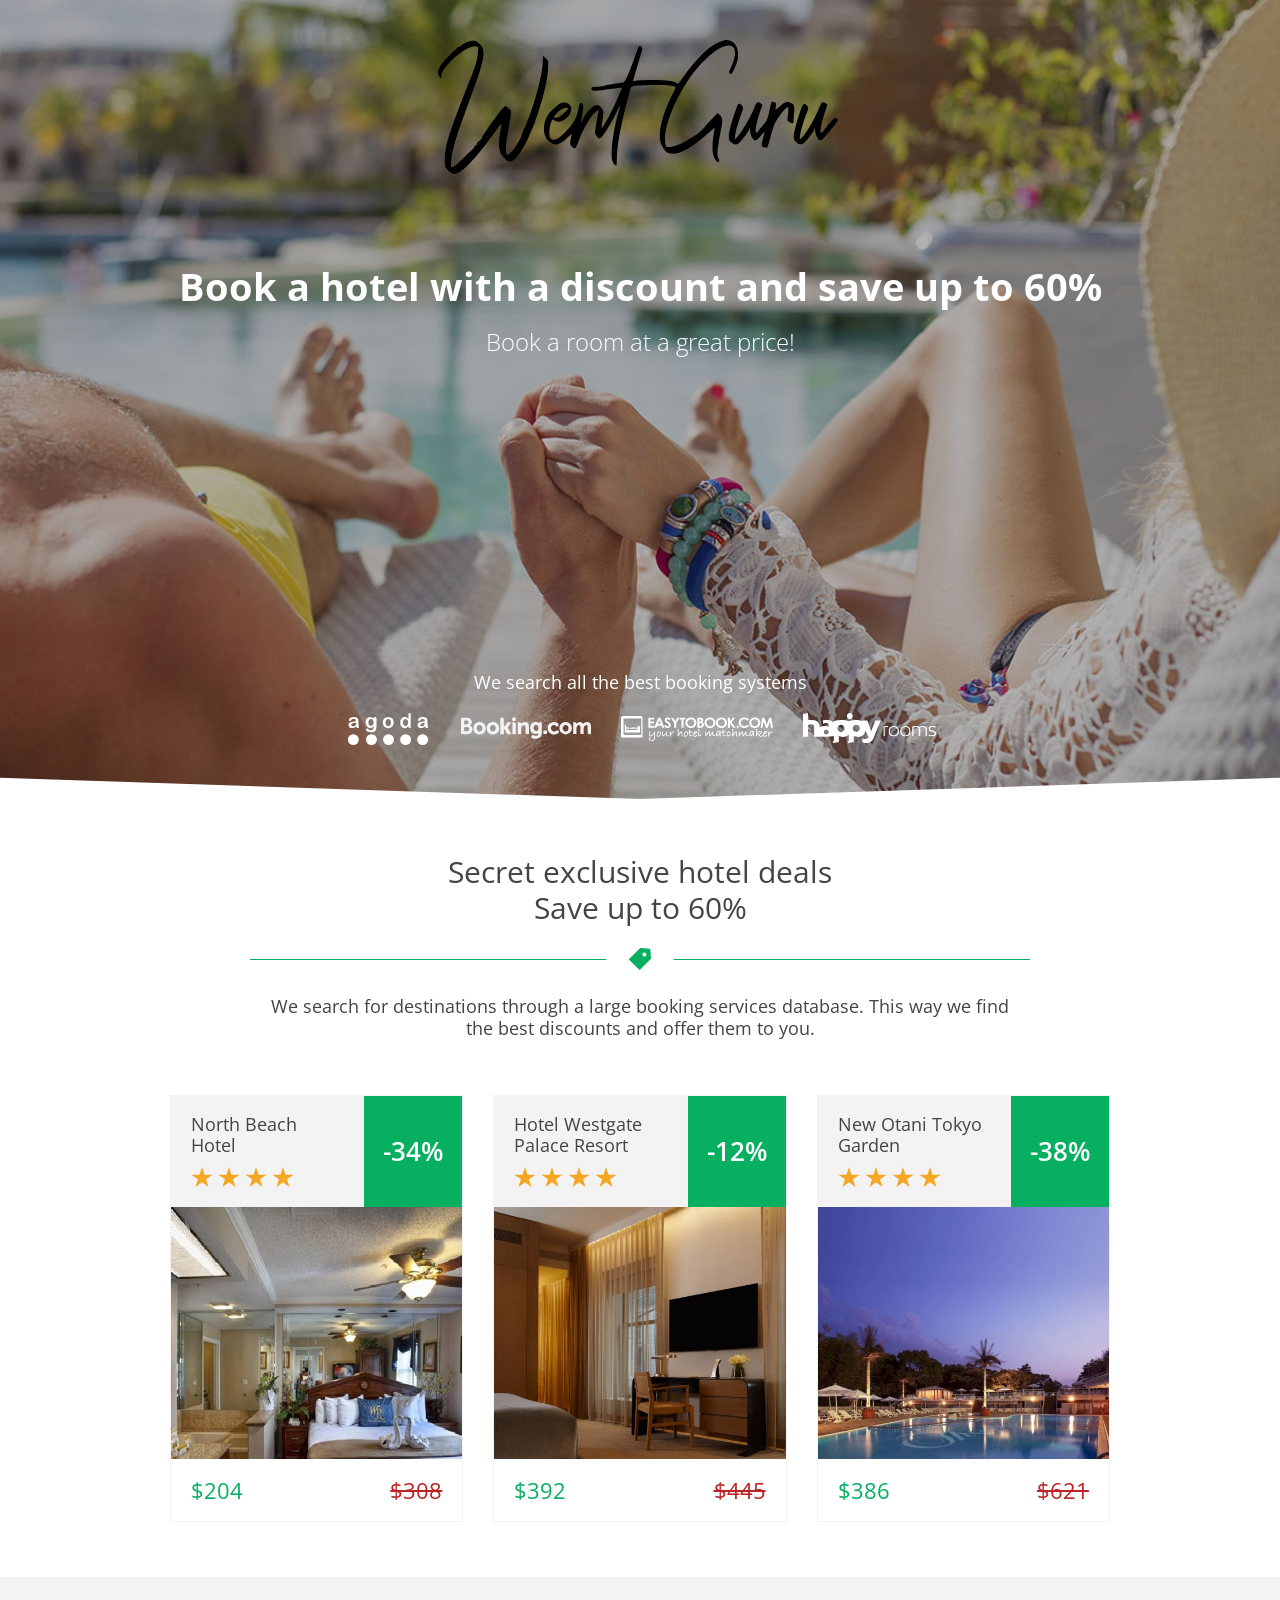
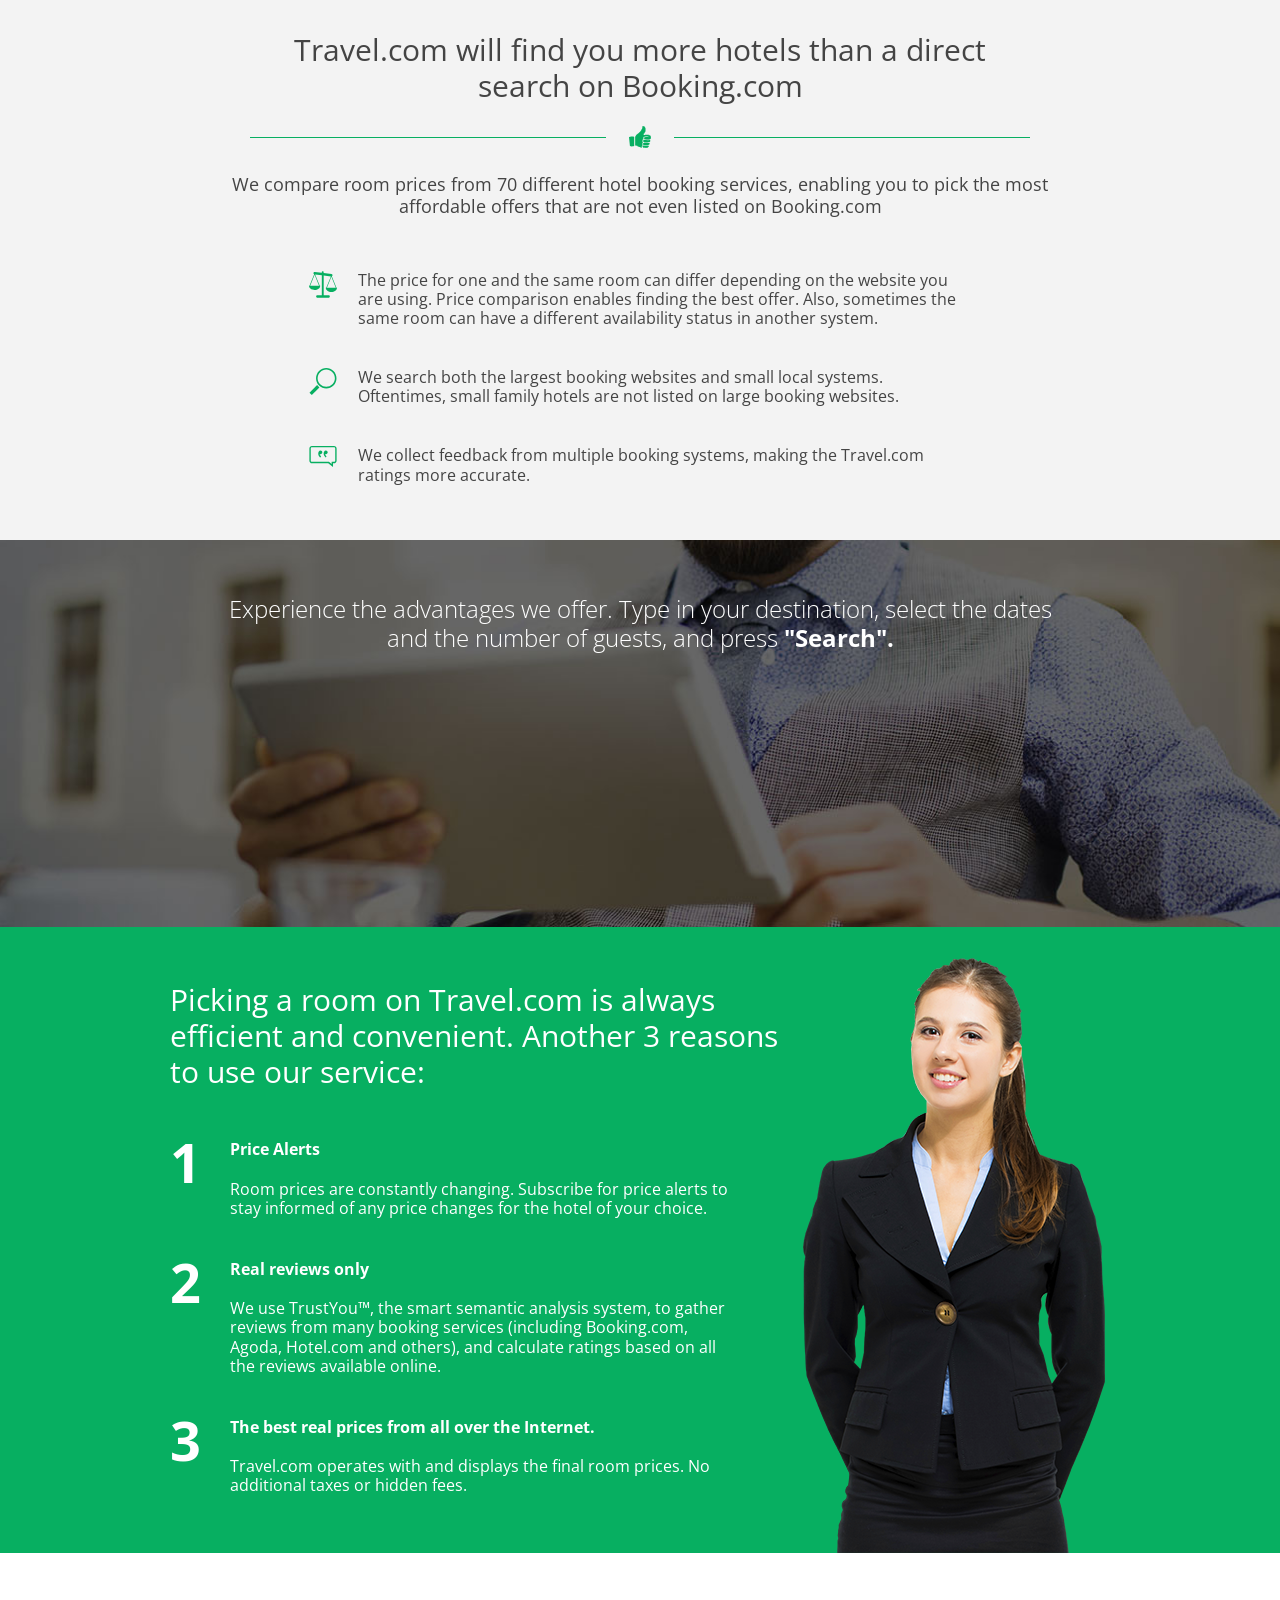
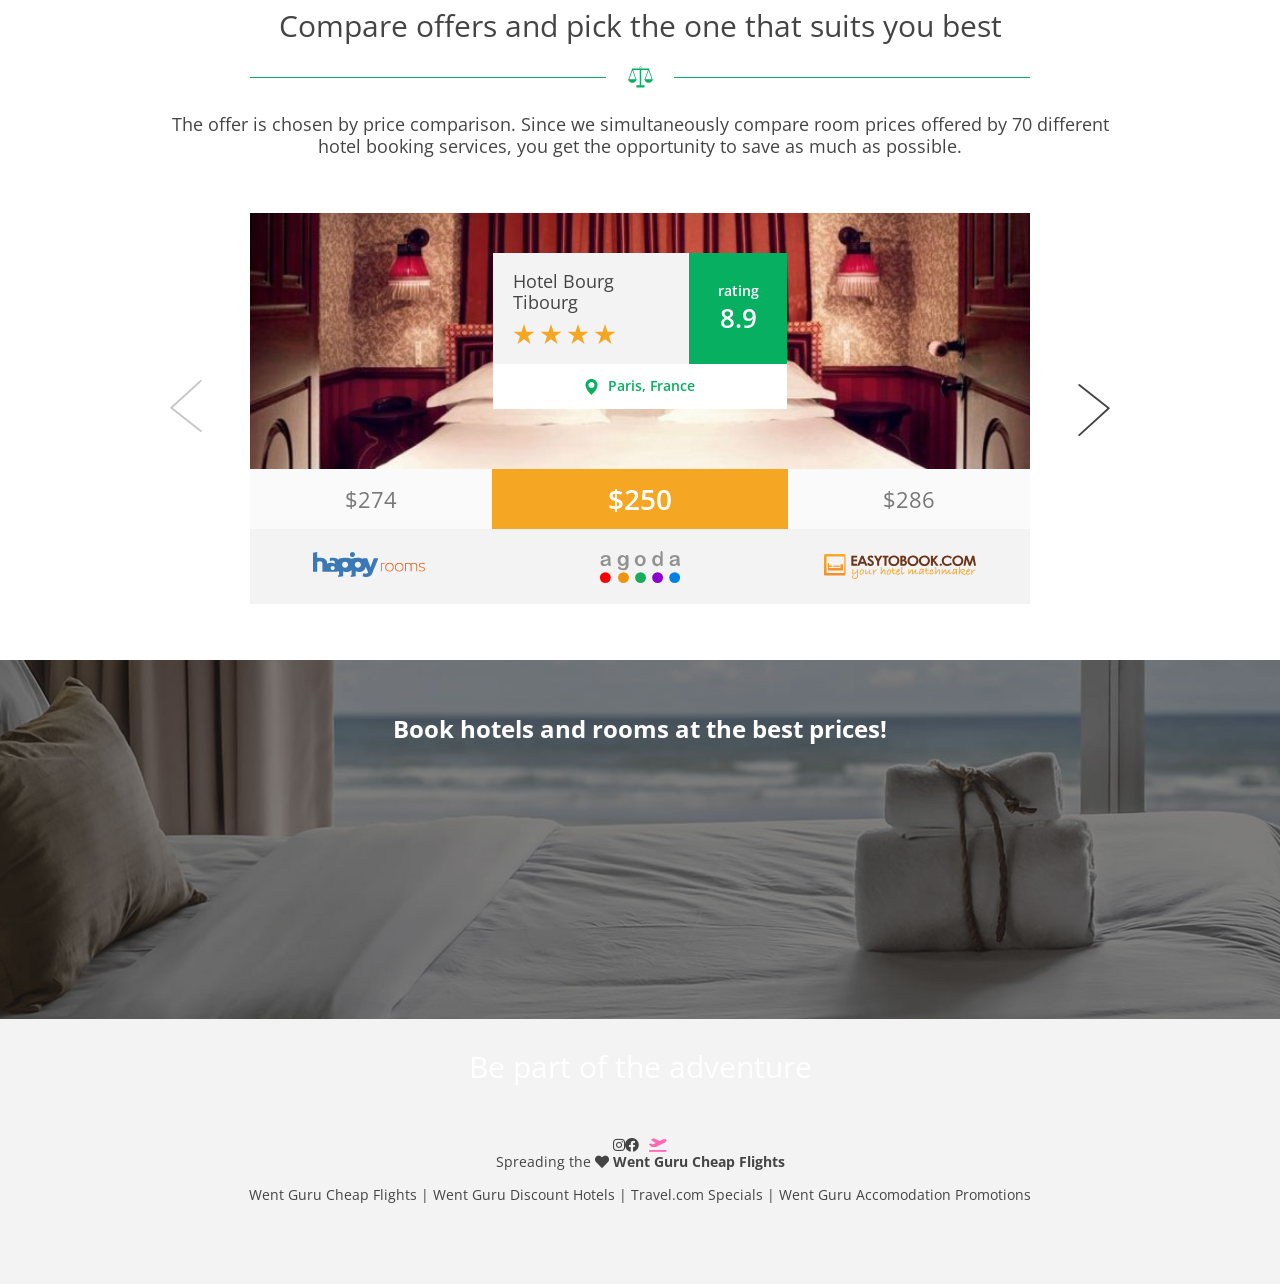
==== commit acaba106: "Signed-off-by: don Pablo <don@obeyi.com>" ====
--- a/index.html
+++ b/index.html
@@ -5,15 +5,15 @@
 
 		<script>
 		////!!!!!!!!! Landing settings. Change your marker, search form handle (http://prntscr.com/bgkq9l), turn on/off coockies support
-			var set_marker = '11501';
-			var set_handle = "07875c8b2ac457e2241d200fb08d6e8b";
+			var set_marker = '214867';
+			var set_handle = "12cc0d0f449764b72e0babc2f574e858";
 			var set_cookies = false; // true = turn on, false = turn off
 		</script>
 	
 		<meta charset="utf-8">
 		<meta http-equiv="x-ua-compatible" content="ie=edge">
-		<title> Went Guru Travel | Find hotel deals and discounts</title>
-		<meta name="description" content="Went Guru Travel - find hotel deals and discounts on 70 booking websites. Search includes 289,569 hotels, 18,330 hostels, guest houses 142,065 and 176,117 rooms. Book your hotel at the best price and discounts up to 60% right now.">
+		<title> Travel.com | Find hotel deals and discounts</title>
+		<meta name="description" content="Travel.com - find hotel deals and discounts on 70 booking websites. Search includes 289,569 hotels, 18,330 hostels, guest houses 142,065 and 176,117 rooms. Book your hotel at the best price and discounts up to 60% right now.">
 		<meta name="viewport" content="width=device-width, initial-scale=1">
 		<meta name="format-detection" content="telephone=no">
 		<meta name="MobileOptimized" content="320">
@@ -21,26 +21,36 @@
 		<link rel="stylesheet" href="css/widgets.css">
 		<link rel="stylesheet" href="css/main.css"> 
 		<link rel="icon" type="image/png" href="favicon.png">
-		<link rel="canonical" href="https://travel.obeyi.com/" />
+		<link rel="canonical" href="https://trȧvel.com/" />
 		<meta property="og:locale" content="en_US" />
 		<meta property="og:type" content="website" />
-		<meta property="og:title" content="Went Guru Travel | Find hotel deals and discounts" />
-		<meta property="og:description" content="Went Guru Travel - find hotel deals and discounts on 70 booking websites. Search includes 289,569 hotels, 18,330 hostels, guest houses 142,065 and 176,117 rooms. Book your hotel at the best price and discounts up to 60% right now." />
-		<meta property="og:url" content="https://travel.obeyi.com/" />
-		<meta property="og:site_name" content="Went Guru Travel | Find hotel deals and discounts" />
+		<meta property="og:title" content="Travel.com | Find hotel deals and discounts" />
+		<meta property="og:description" content="Travel.com - find hotel deals and discounts on 70 booking websites. Search includes 289,569 hotels, 18,330 hostels, guest houses 142,065 and 176,117 rooms. Book your hotel at the best price and discounts up to 60% right now." />
+		<meta property="og:url" content="https://trȧvel.com/" />
+		<meta property="og:site_name" content="Travel.com | Find hotel deals and discounts" />
 		<meta name="twitter:card" content="summary_large_image" />
-		<meta name="twitter:description" content="Went Guru Travel - find hotel deals and discounts on 70 booking websites. Search includes 289,569 hotels, 18,330 hostels, guest houses 142,065 and 176,117 rooms. Book your hotel at the best price and discounts up to 60% right now." />
-		<meta name="twitter:title" content="Went Guru Travel | Find hotel deals and discounts" />
+		<meta name="twitter:description" content="Travel.com - find hotel deals and discounts on 70 booking websites. Search includes 289,569 hotels, 18,330 hostels, guest houses 142,065 and 176,117 rooms. Book your hotel at the best price and discounts up to 60% right now." />
+		<meta name="twitter:title" content="Travel.com | Find hotel deals and discounts" />
 		<meta name="twitter:image" content="assets/me-went-guru.jpeg" />
-		<link rel='shortlink' href='https://travel.obeyi.com/' />
+		<link rel='shortlink' href='https://trȧvel.com/' />
 		<link rel='stylesheet' id='wp-bootstrap-pro-fontawesome-cdn-css' href='https://use.fontawesome.com/releases/v5.1.0/css/all.css' type='text/css' media='all' />
 		<script async="" src="https://www.travelpayouts.com/money_script/money_script.js?marker=214867&exclude=yyy,zzz" type="text/javascript"></script>
-		<link rel="apple-touch-icon" sizes="180x180" href="/apple-touch-icon.png">
+		<link rel="apple-touch-icon" sizes="57x57" href="/apple-icon-57x57.png">
+		<link rel="apple-touch-icon" sizes="60x60" href="/apple-icon-60x60.png">
+		<link rel="apple-touch-icon" sizes="72x72" href="/apple-icon-72x72.png">
+		<link rel="apple-touch-icon" sizes="76x76" href="/apple-icon-76x76.png">
+		<link rel="apple-touch-icon" sizes="114x114" href="/apple-icon-114x114.png">
+		<link rel="apple-touch-icon" sizes="120x120" href="/apple-icon-120x120.png">
+		<link rel="apple-touch-icon" sizes="144x144" href="/apple-icon-144x144.png">
+		<link rel="apple-touch-icon" sizes="152x152" href="/apple-icon-152x152.png">
+		<link rel="apple-touch-icon" sizes="180x180" href="/apple-icon-180x180.png">
+		<link rel="icon" type="image/png" sizes="192x192"  href="/android-icon-192x192.png">
 		<link rel="icon" type="image/png" sizes="32x32" href="/favicon-32x32.png">
+		<link rel="icon" type="image/png" sizes="96x96" href="/favicon-96x96.png">
 		<link rel="icon" type="image/png" sizes="16x16" href="/favicon-16x16.png">
-		<link rel="manifest" href="/site.webmanifest">
-		<link rel="mask-icon" href="/safari-pinned-tab.svg" color="#5bbad5">
-		<meta name="msapplication-TileColor" content="#da532c">
+		<link rel="manifest" href="/manifest.json">
+		<meta name="msapplication-TileColor" content="#ffffff">
+		<meta name="msapplication-TileImage" content="/ms-icon-144x144.png">
 		<meta name="theme-color" content="#ffffff">
 	</head>
 
@@ -177,7 +187,7 @@
 			<!-- find -->
 			<div class="find">
 				<div class="container">
-					<h2>Went Guru Travel will find you more hotels than a direct search on Booking.com</h2>
+					<h2>Travel.com will find you more hotels than a direct search on Booking.com</h2>
 					<div class="border border--gray-bg"><span class="border__inner"><svg class="icon-like"><use xlink:href="#like" /></svg></span></div>
 					<p class="subtitle">We compare room prices from 70 different hotel booking services, enabling you to pick the most affordable offers that are not even listed on Booking.com</p>
 					<ol class="find-list">
@@ -196,7 +206,7 @@
 						<li>
 							<div class="find-item">
 								<div class="find-item__icon"><svg class="icon-cite"><use xlink:href="#cite" /></svg></div>
-								<div class="find-item__text">We collect feedback from multiple booking systems, making the Went Guru Travel ratings more accurate.</div>
+								<div class="find-item__text">We collect feedback from multiple booking systems, making the Travel.com ratings more accurate.</div>
 							</div>
 						</li>
 					</ol>
@@ -216,7 +226,7 @@
 				<div class="container">
 					<div class="features__img b-lazy" data-src="img/features__img-bg.png"></div>
 					<div class="features__inner">
-						<h2><span>Picking a room on Went Guru Travel is always efficient and convenient.</span> <span>Another 3 reasons to use our service:</span></h2>
+						<h2><span>Picking a room on Travel.com is always efficient and convenient.</span> <span>Another 3 reasons to use our service:</span></h2>
 						<ol class="features-list">
 							<li>
 								<div class="hide-xm"> <strong>Price Alerts</strong>
@@ -236,10 +246,10 @@
 							</li>
 							<li>
 								<div class="hide-xm"> <strong>The best real prices from all over the Internet.</strong>
-									<p>Went Guru Travel operates with and displays the final room prices. No additional taxes or hidden fees.</p>
+									<p>Travel.com operates with and displays the final room prices. No additional taxes or hidden fees.</p>
 								</div>
 								<div class="show-xm"> <strong>Final prices</strong>
-									<p>Went Guru Travel operates with and displays the final room prices. No additional taxes or hidden fees.</p>
+									<p>Travel.com operates with and displays the final room prices. No additional taxes or hidden fees.</p>
 								</div>
 							</li>
 						</ol>
@@ -387,16 +397,16 @@
 			<div class="container">
 				<h2 style="text-align: center;color:#fff;font-size:30px">Be part of the adventure</h2>
 				<p class="footer" style="text-align: center;font-size:14px">
-					<a href="https://www.instagram.com/obeyi.com/" target="_blank"><i
-							class="fab fa-instagram"></i></a><a href="https://www.facebook.com/obeyi.com/"
+					<a href="https://www.instagram.com/trȧvel.com/" target="_blank"><i
+							class="fab fa-instagram"></i></a><a href="https://www.facebook.com/trȧvel.com/"
 						target="_blank"><i style="margin-right:10px;" class="fab fa-facebook"></i></a><a
-						style="color: #999;" href="https://go.obeyi.com/" title="Flights &#038; Hotels"
+						style="color: #999;" href="https://go.trȧvel.com/" title="Flights &#038; Hotels"
 						target="_blank"><i style="color:#ff69b4 !important;"
 							class="fas fa-plane-departure"></i></a></center>
 				<br />
 					<span>Spreading the <i class="fas fa-heart"></i> <b>Went Guru Cheap Flights</b></span>
 			<br /><br />
-					<a href="https://travel.obeyi.com">Went Guru Cheap Flights</a> | <a href="https://hotels.obeyi.com">Went Guru Discount Hotels</a> | <a href="https://travel.obeyi.com">Went Guru Travel Specials</a> | <a href="https://accommodation.obeyi.com">Went Guru Accomodation Promotions</a>
+					<a href="https://trȧvel.com">Went Guru Cheap Flights</a> | <a href="https://hotels.trȧvel.com">Went Guru Discount Hotels</a> | <a href="https://trȧvel.com">Travel.com Specials</a> | <a href="https://accommodation.trȧvel.com">Went Guru Accomodation Promotions</a>
 				</p>
 			</div>
 		</footer>
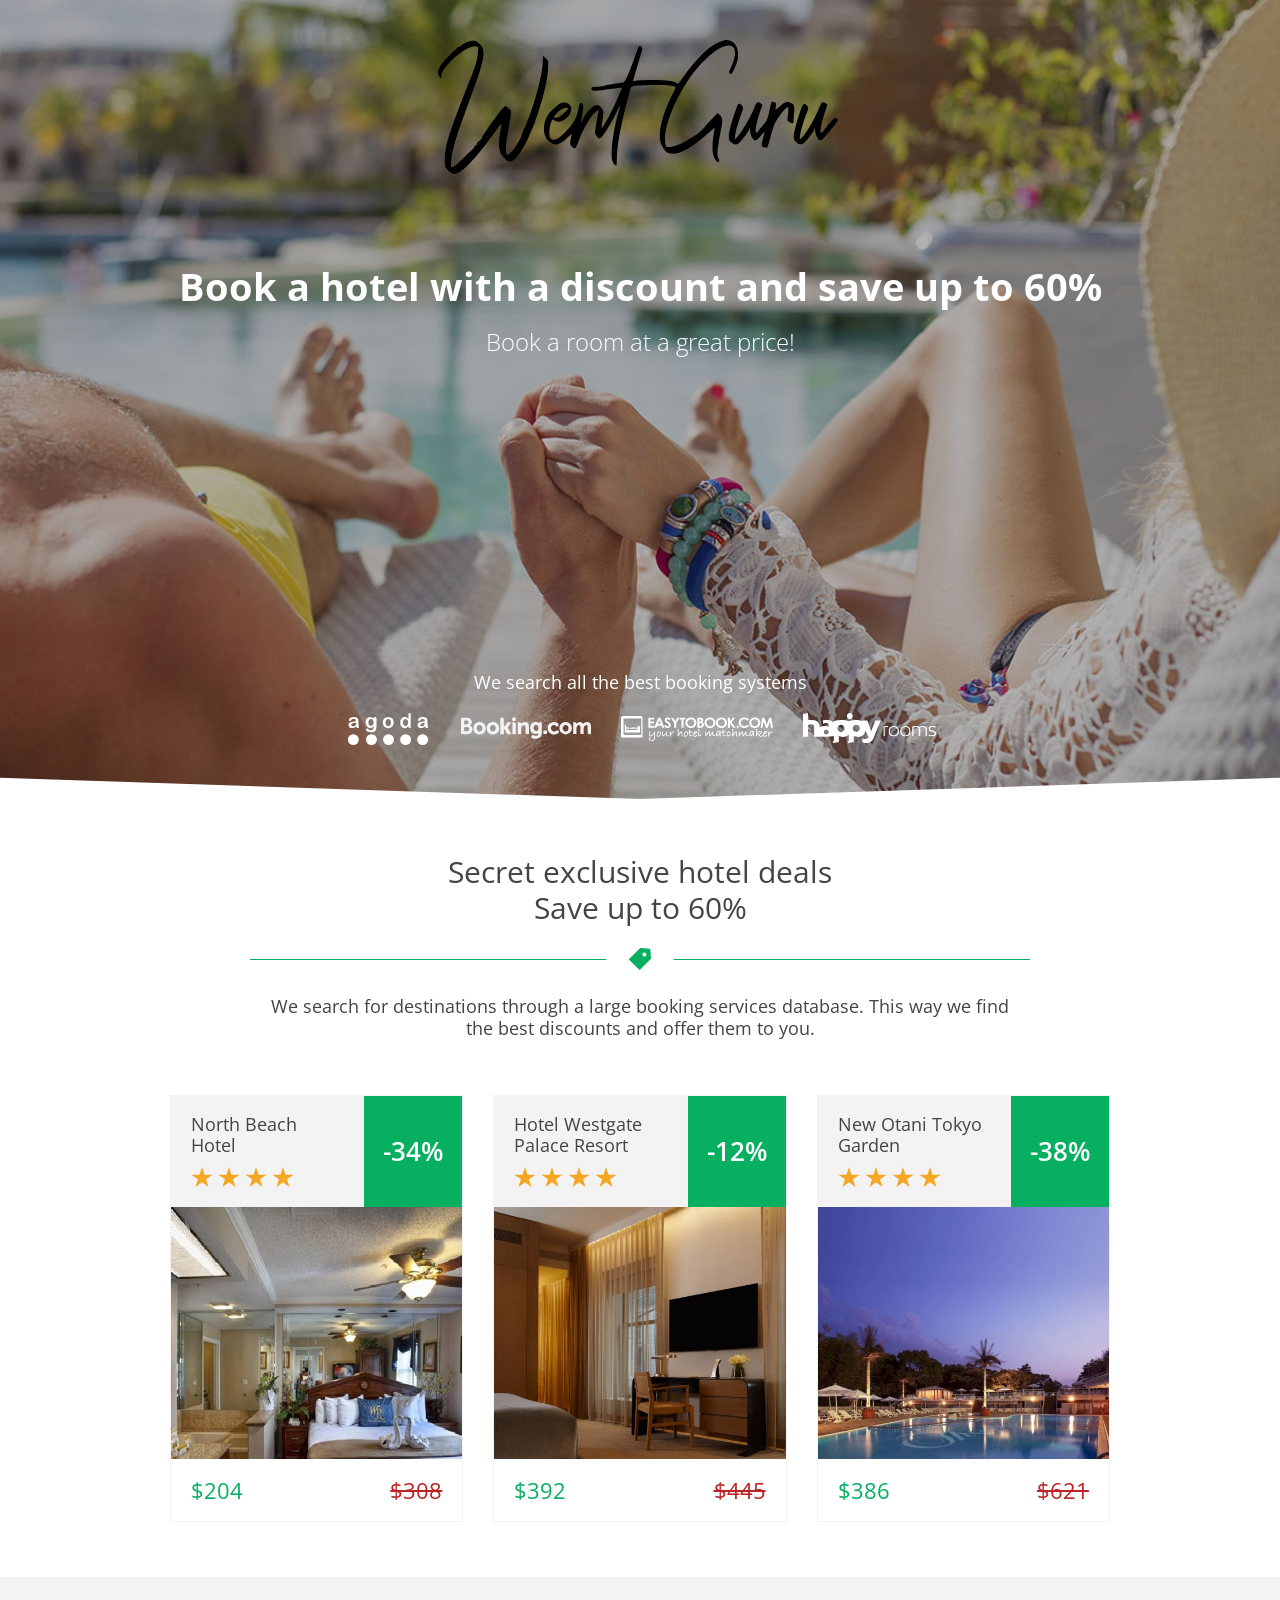
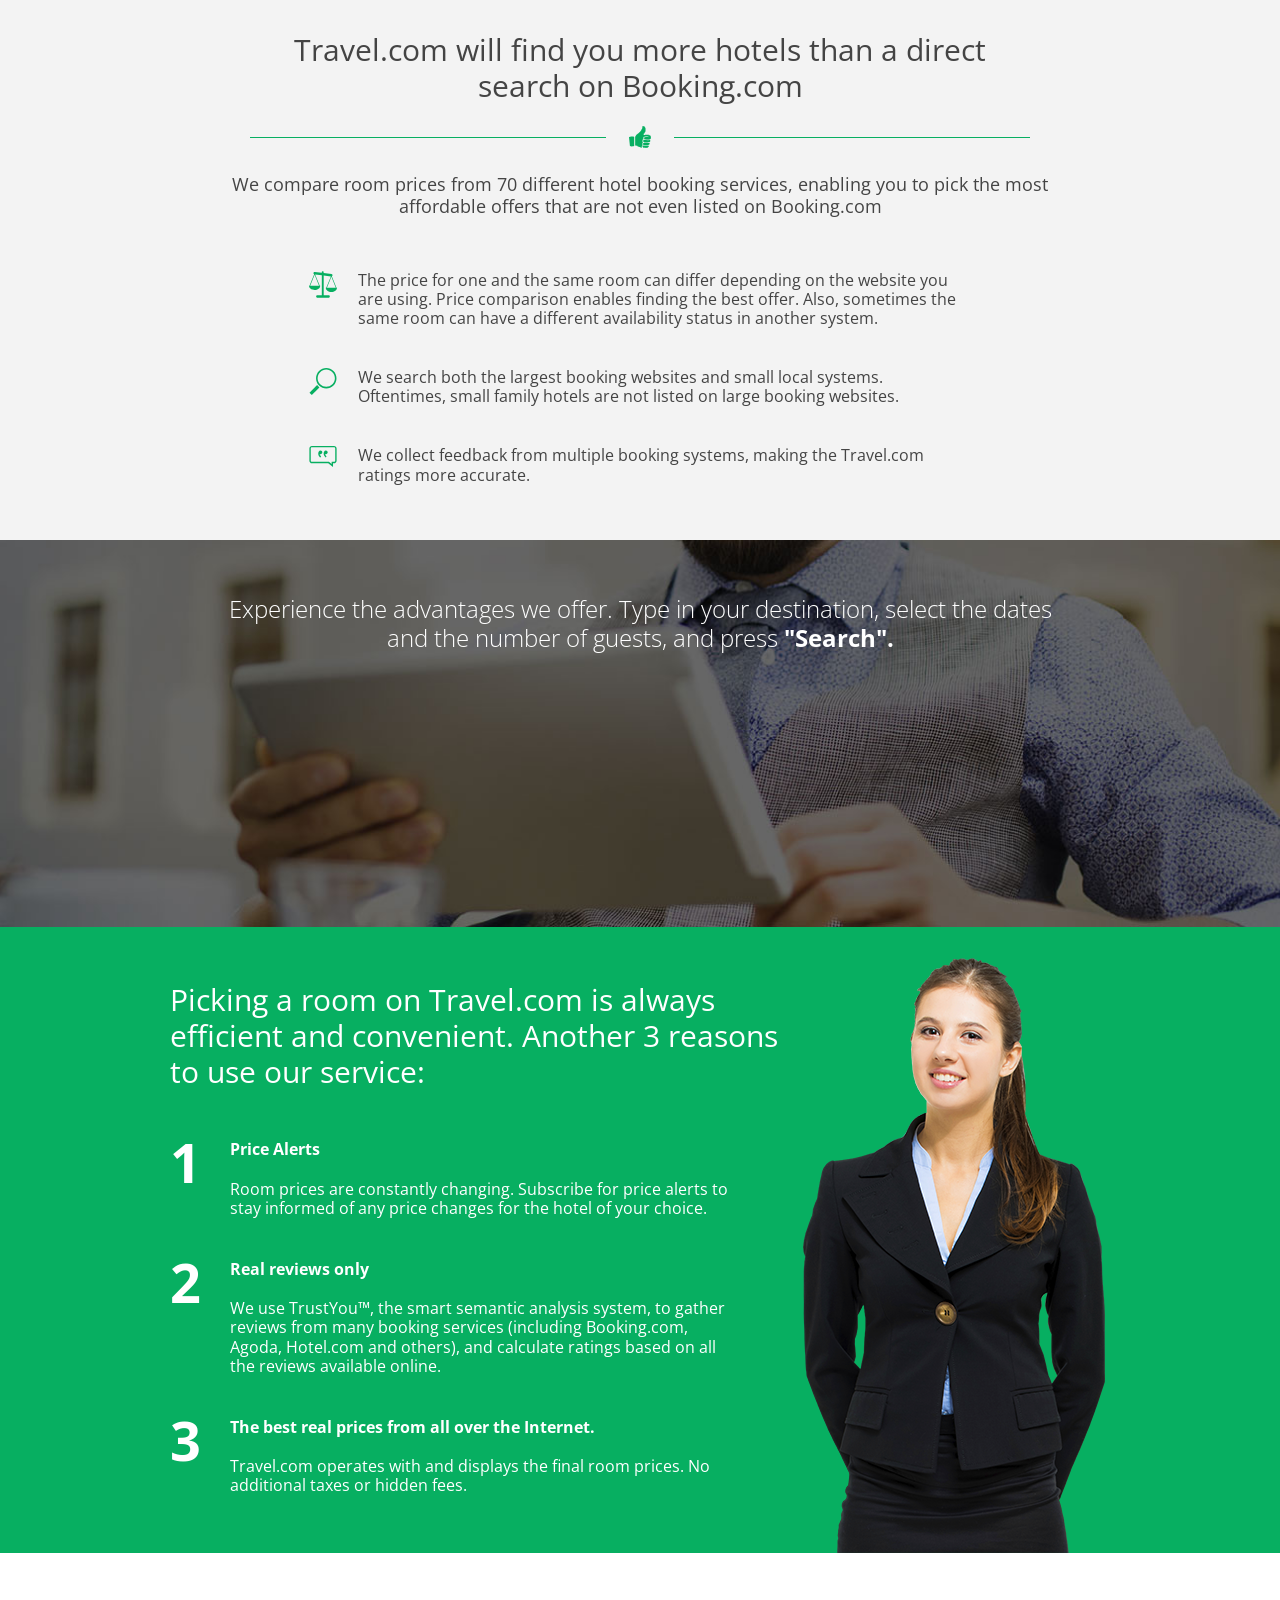
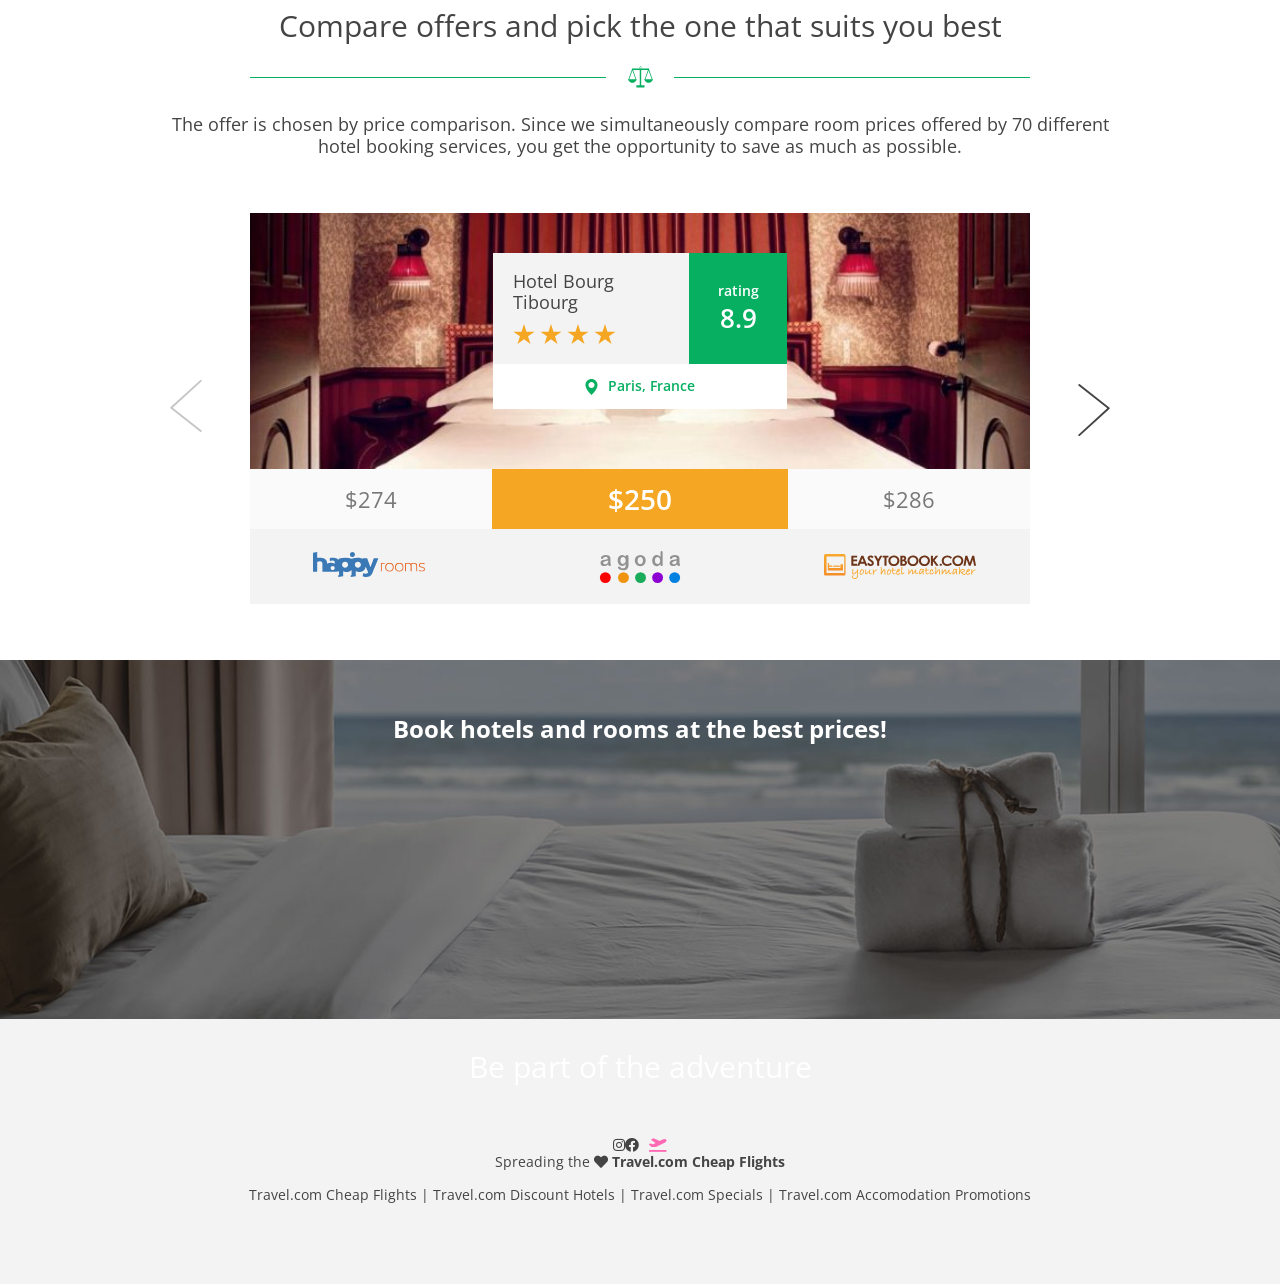
==== commit b88a3f9f: "Signed-off-by: don Pablo <don@obeyi.com>" ====
--- a/index.html
+++ b/index.html
@@ -404,9 +404,9 @@
 						target="_blank"><i style="color:#ff69b4 !important;"
 							class="fas fa-plane-departure"></i></a></center>
 				<br />
-					<span>Spreading the <i class="fas fa-heart"></i> <b>Went Guru Cheap Flights</b></span>
+					<span>Spreading the <i class="fas fa-heart"></i> <b>Travel.com Cheap Flights</b></span>
 			<br /><br />
-					<a href="https://trȧvel.com">Went Guru Cheap Flights</a> | <a href="https://hotels.trȧvel.com">Went Guru Discount Hotels</a> | <a href="https://trȧvel.com">Travel.com Specials</a> | <a href="https://accommodation.trȧvel.com">Went Guru Accomodation Promotions</a>
+					<a href="https://trȧvel.com">Travel.com Cheap Flights</a> | <a href="https://hotels.trȧvel.com">Travel.com Discount Hotels</a> | <a href="https://trȧvel.com">Travel.com Specials</a> | <a href="https://accommodation.trȧvel.com">Travel.com Accomodation Promotions</a>
 				</p>
 			</div>
 		</footer>
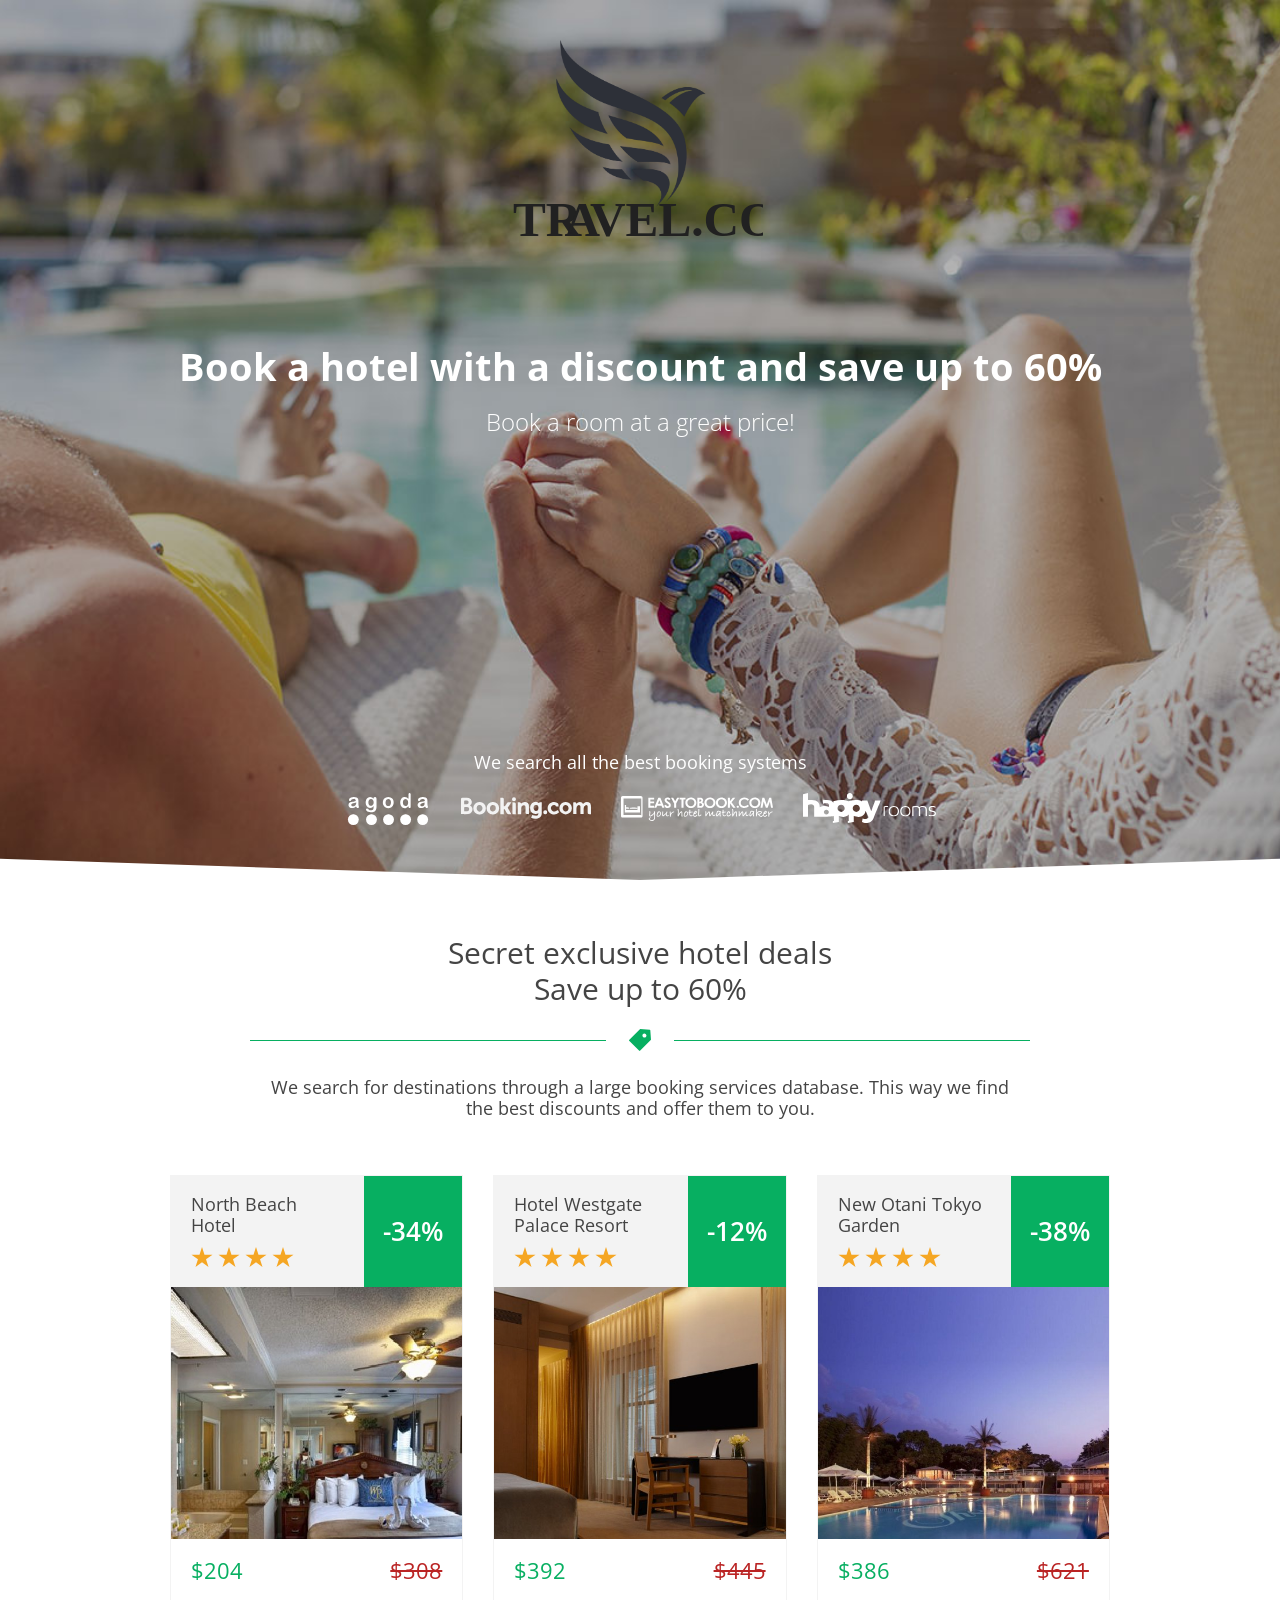
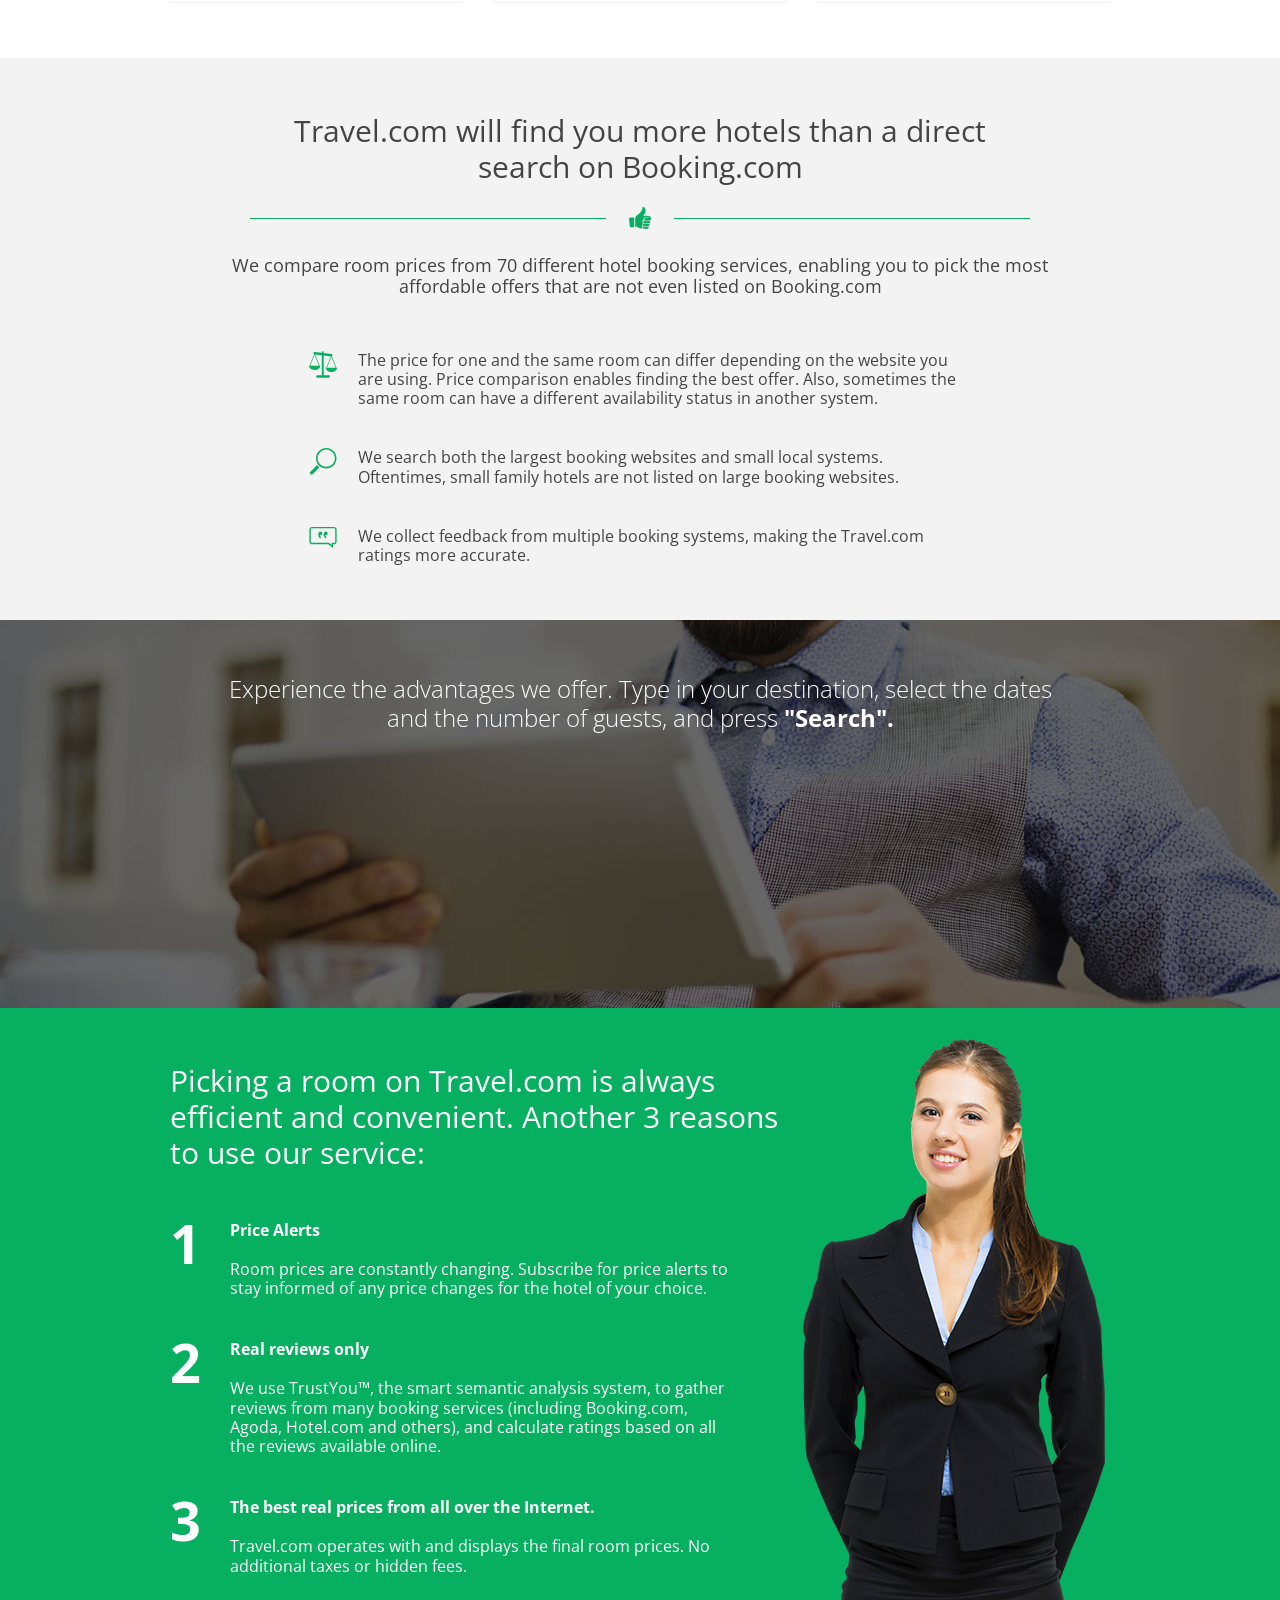
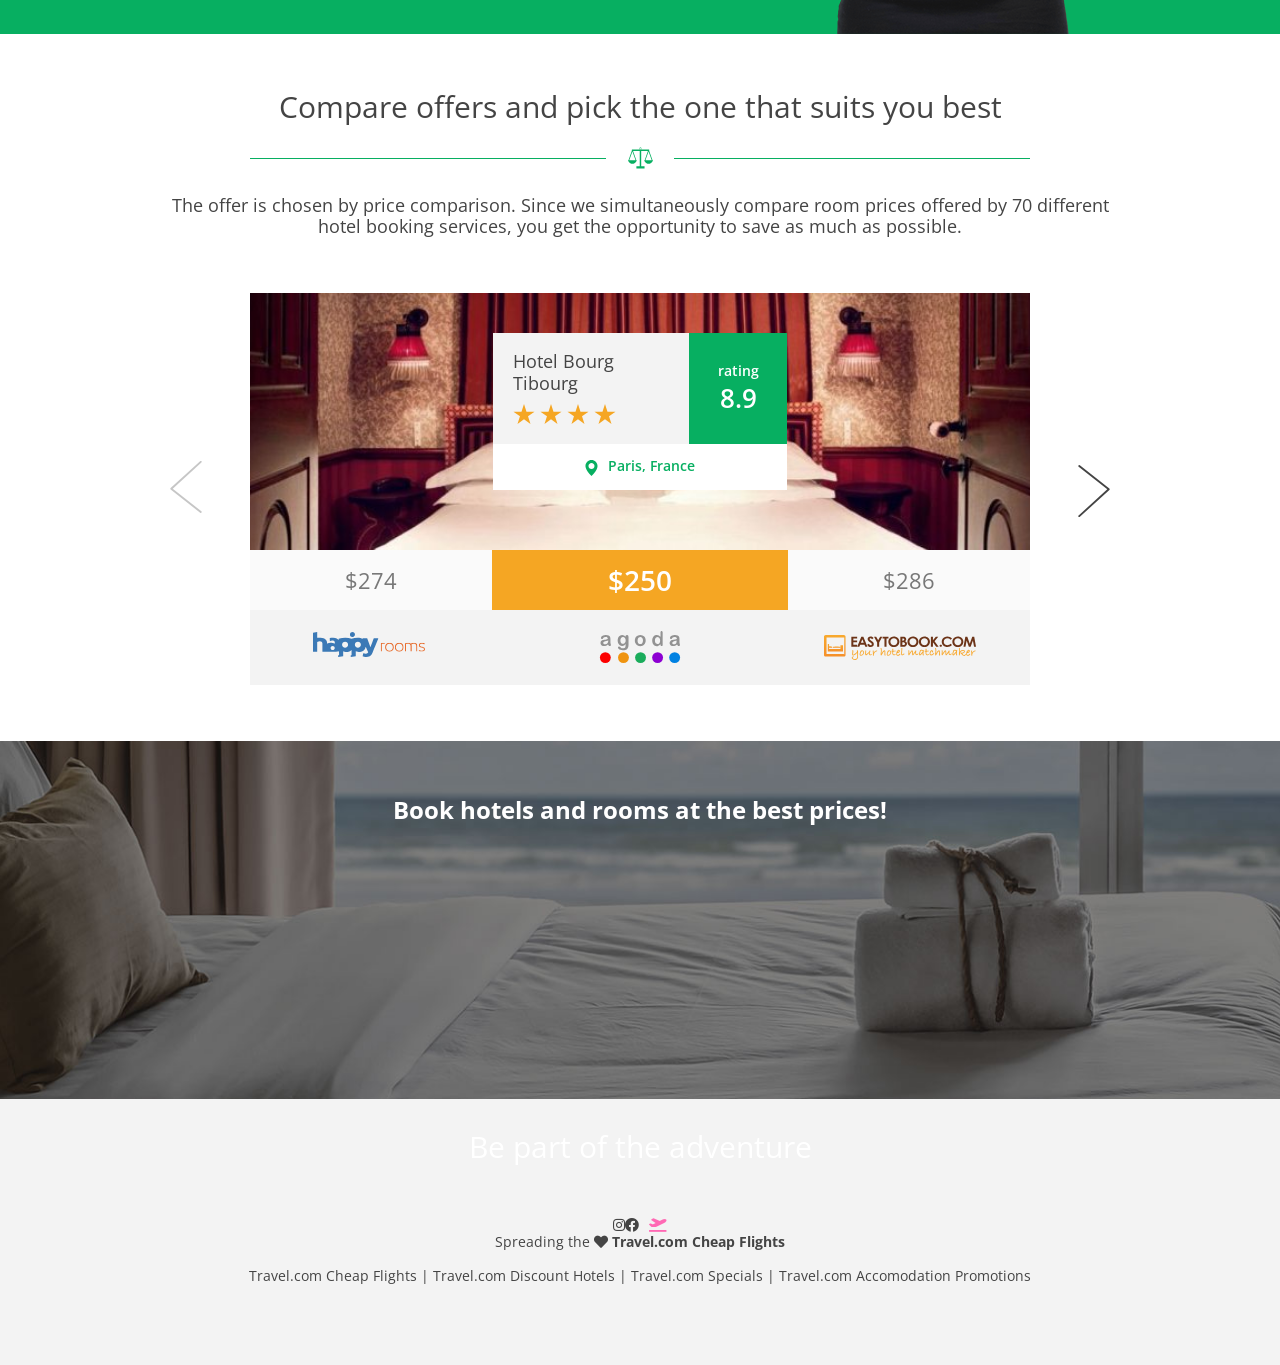
==== commit 5ead1aa4: "Signed-off-by: don Pablo <don@obeyi.com>" ====
--- a/index.html
+++ b/index.html
@@ -85,7 +85,7 @@
 							<!-- <svg class="icon-logo">
 							  <use xlink:href="#logo" />
 							</svg> -->
-							<img class="shown-img" src="img/logo-en.svg" width="400px" alt="">
+							<img class="shown-img" src="img/logo-en.svg" width="250px" alt="">
 							<img class="hidden-img" src="img/logo-en-xm.svg" height="61" alt="">
 						  </a>
 					</div>
